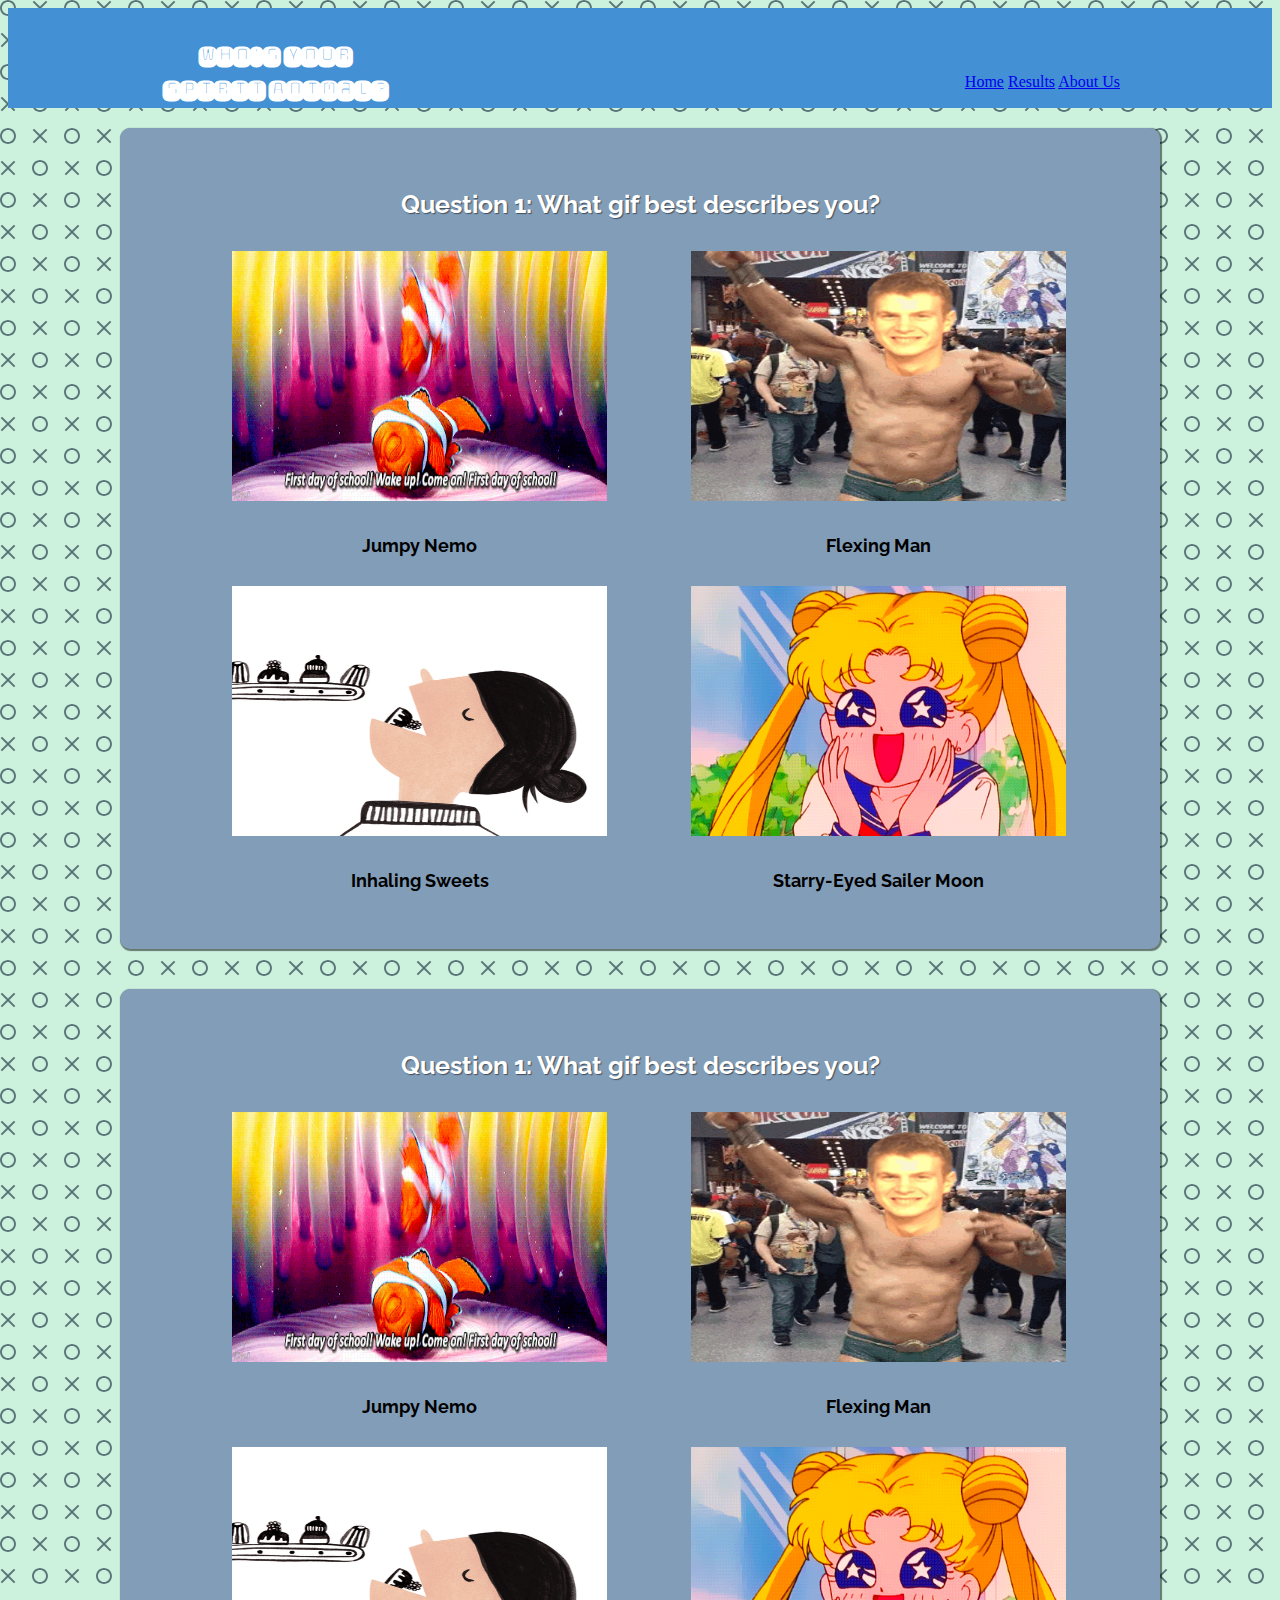
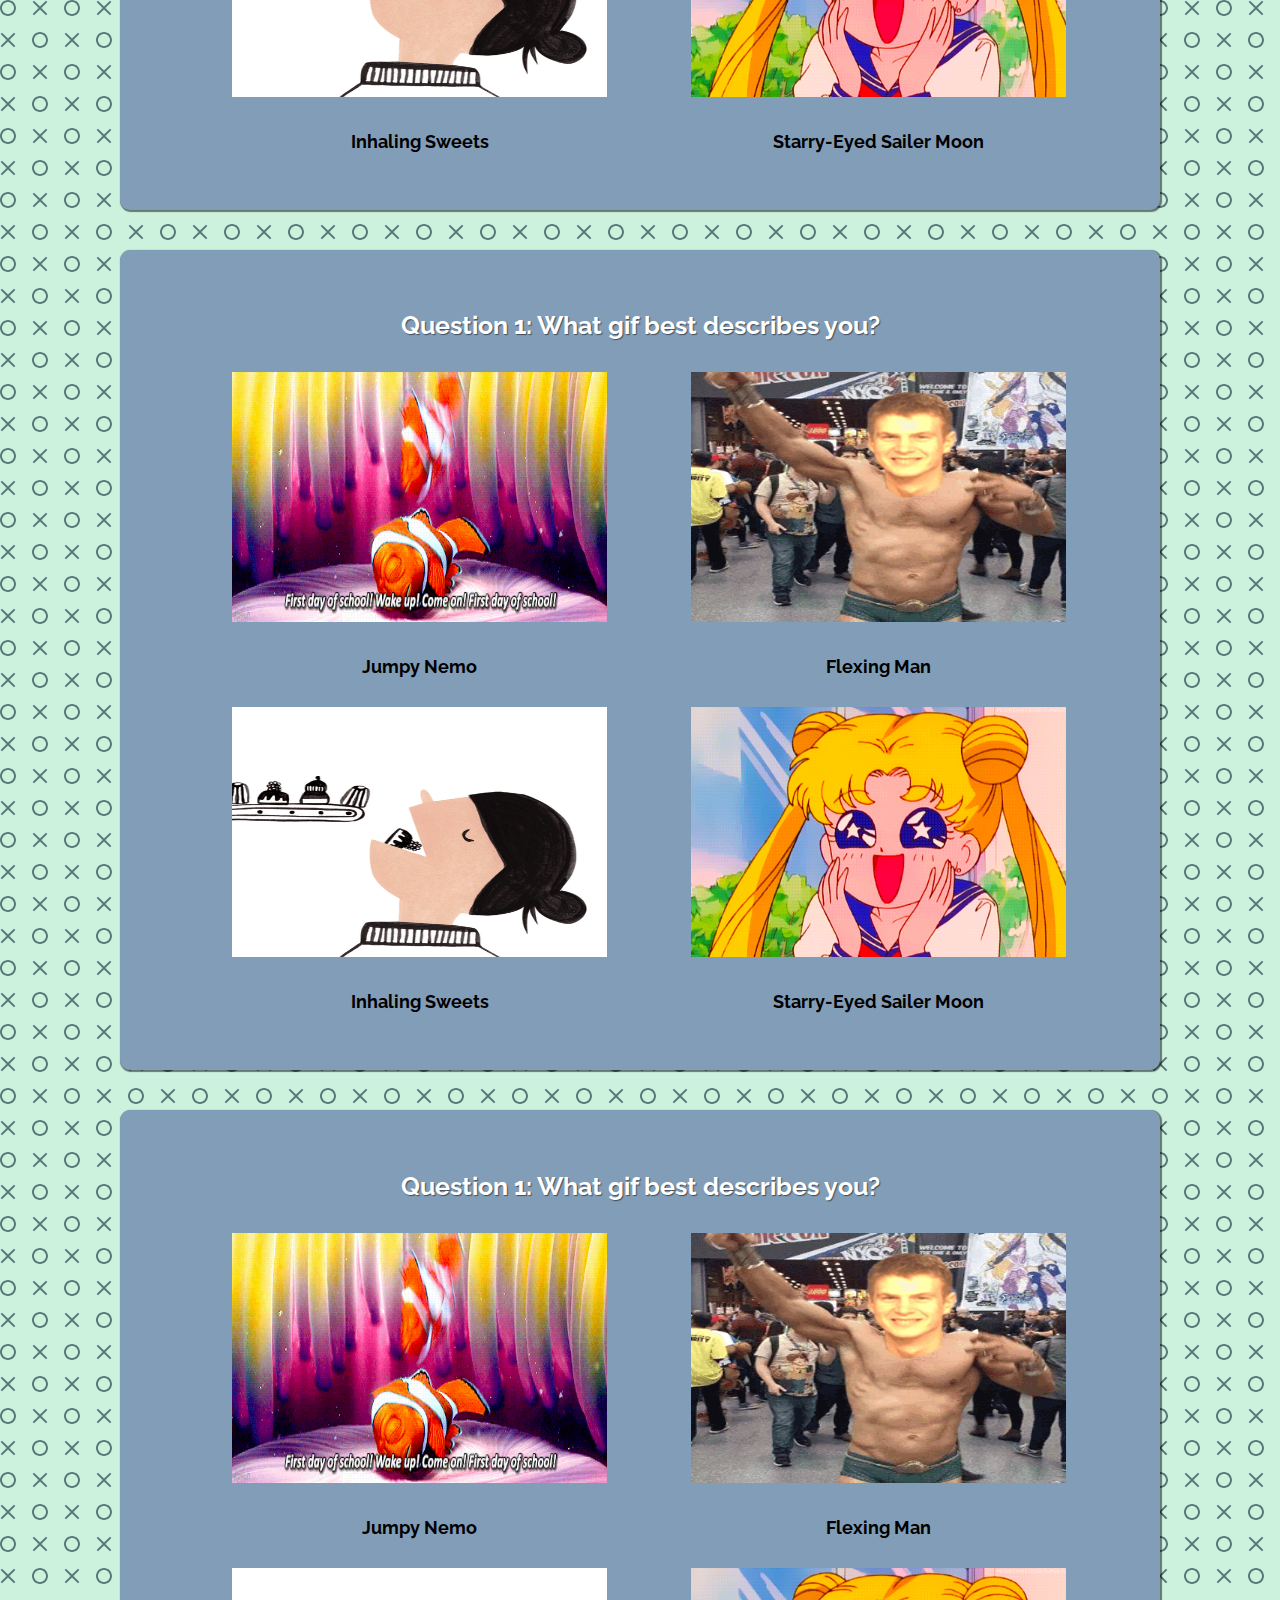
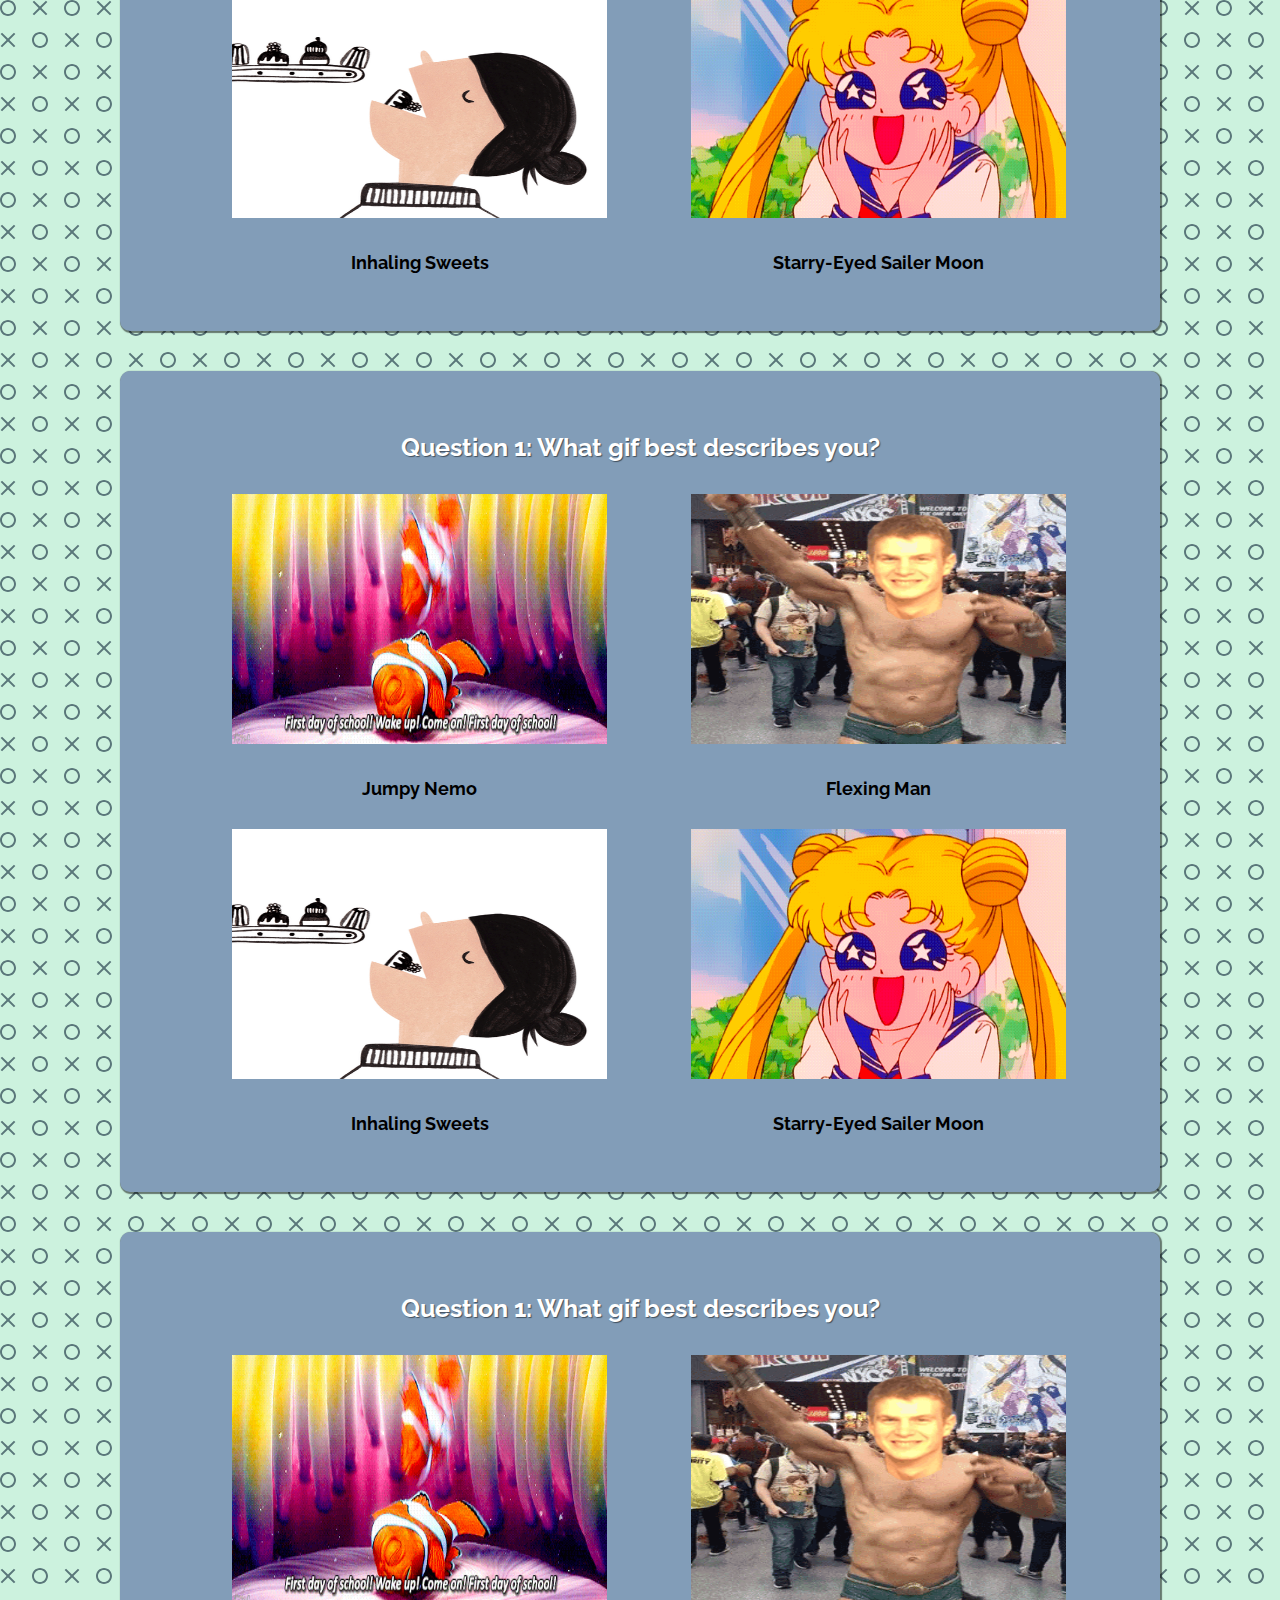
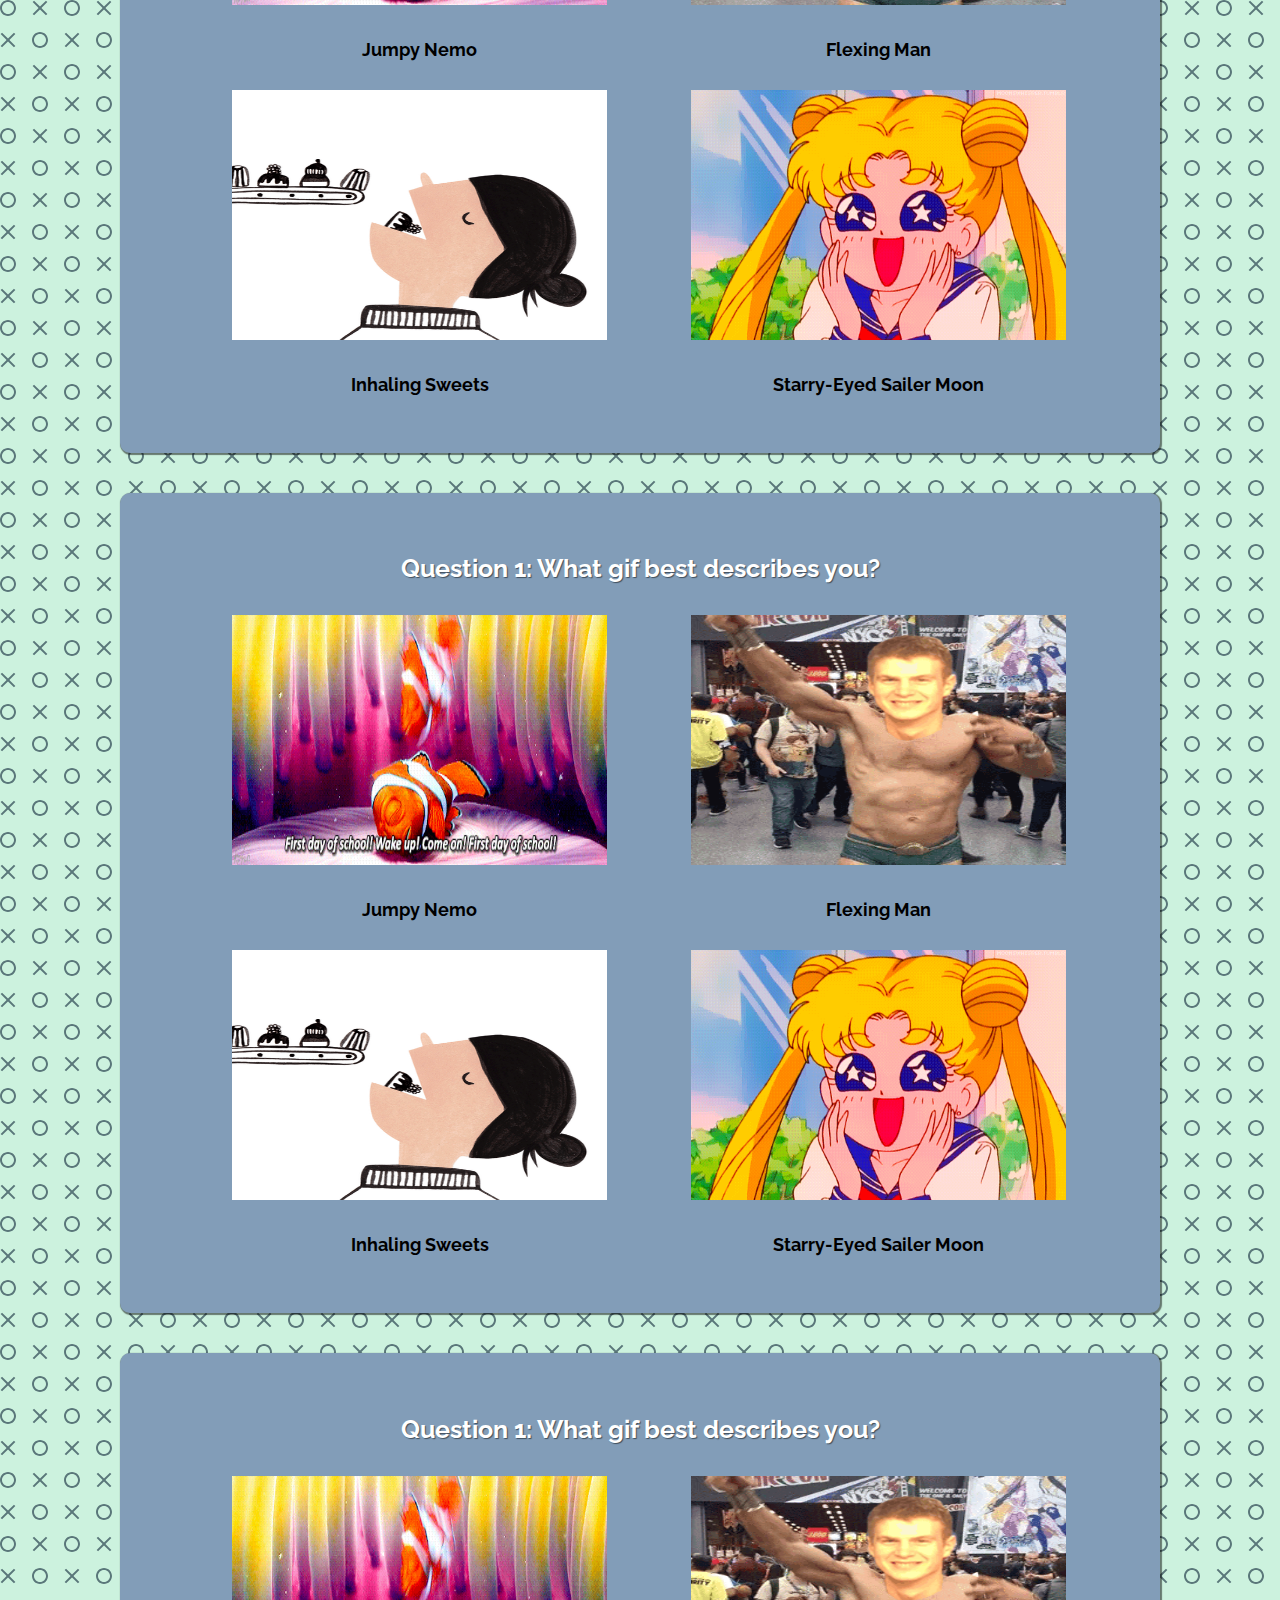
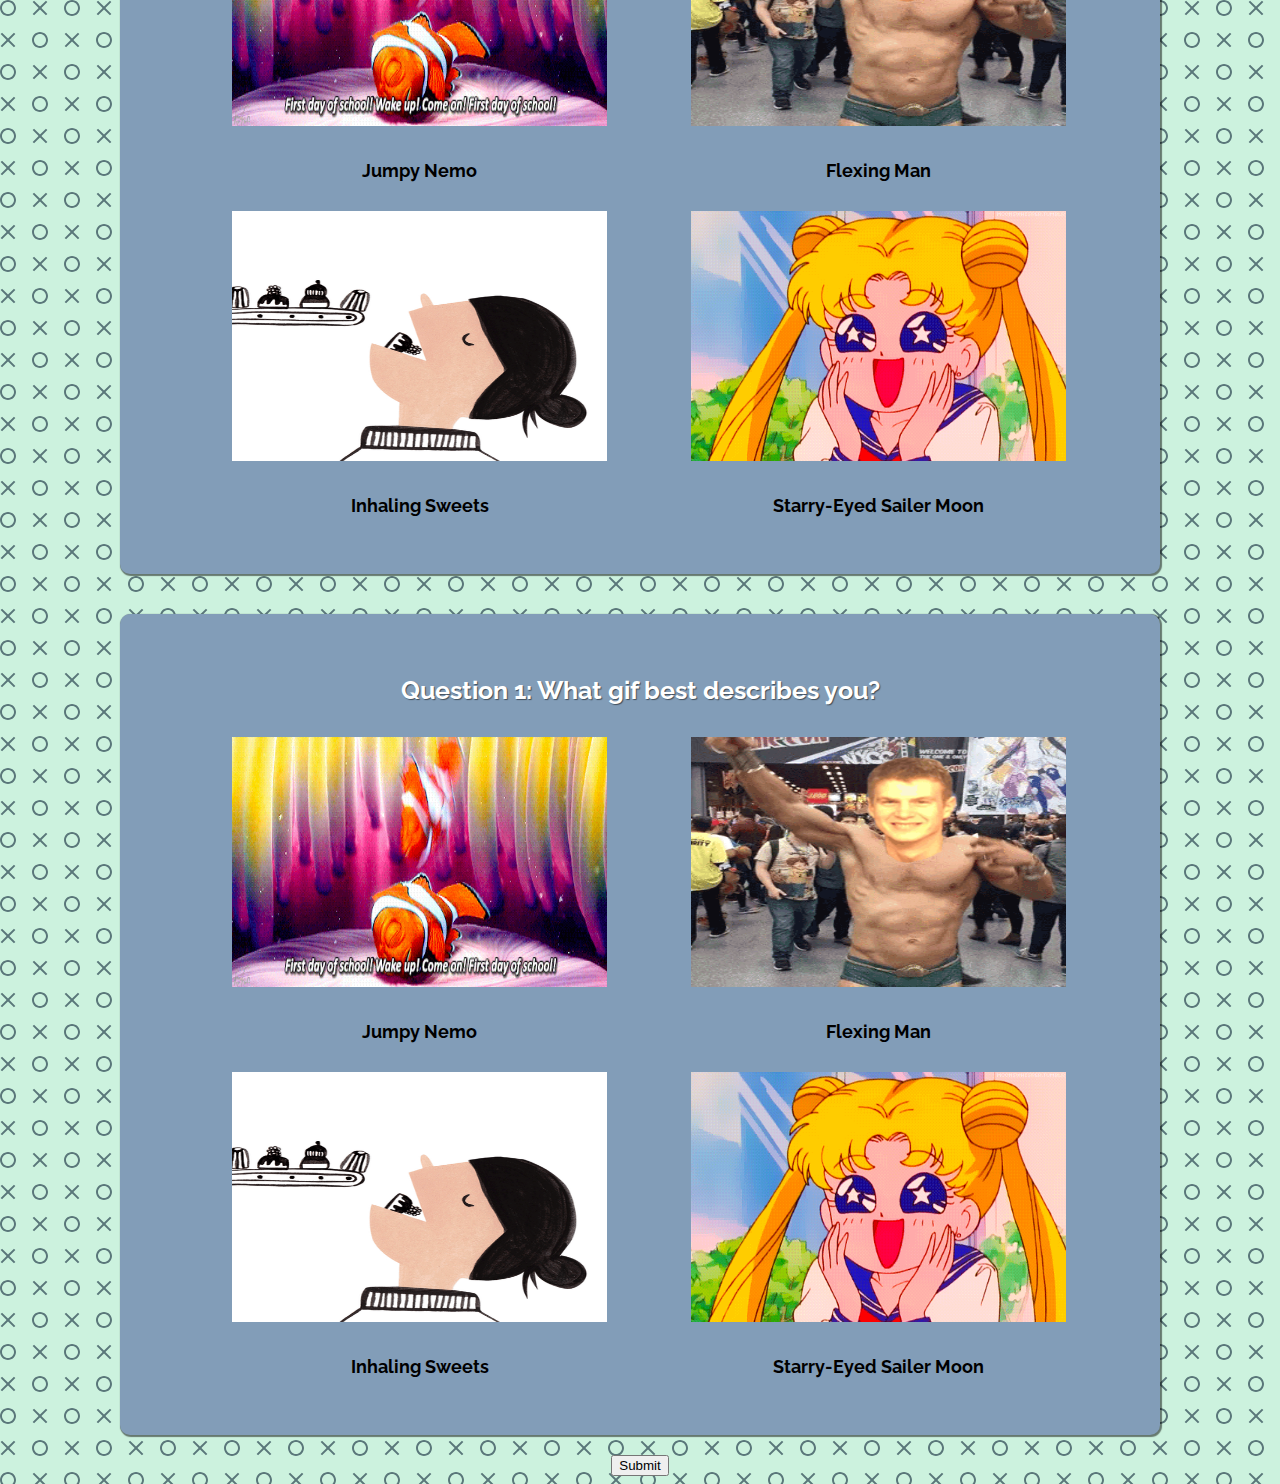
==== index.html @ 5eb2502f "nav and css index styling" ====
<!DOCTYPE html>
<html lang="en">

<head>
  <meta charset="UTF-8">
  <meta name="viewport" content="width=device-width, initial-scale=1.0">
  <meta http-equiv="X-UA-Compatible" content="ie=edge">
  <title>Spirit Animal Quiz</title>
  <link href="https://fonts.googleapis.com/css?family=Monofett|Raleway" rel="stylesheet">
  <link rel="stylesheet" type="text/css" href="css/reset.css">
  <link rel="stylesheet" type="text/css" href="css/style.css">
  <link rel="stylesheet" type="text/css" href="css/home.css">
</head>

<body>
  <header>
    <div>
      <div class="logo">
        <h1>Who's your Spirit Animal?</h1>
      </div>
      <nav>
        <a href="index.html">Home</a>
        <a href="results.html">Results</a>
        <a href="about-us.html">About Us</a>
      </nav>
    </div>
  </header>

  <main>
    <!-- Question 1 -->
    <div class="question-bubble">
      <div class="question">
        <h2>Question 1: What gif best describes you?</h2>
      </div>

      <div class="img-row">
        <label class="answerBox">
          <input type="radio" class="michelle" name="question1">
          <img src="img/michelle/michelle.gif">
          <p>Jumpy Nemo</p>
        </label>

        <label class="answerBox">
          <input type="radio" class="justin" name="question1">
          <img src="img/justin/justin-flexing.gif">
          <p>Flexing Man</p>
        </label>
      </div>

      <div class="img-row">
        <label class="answerBox">
          <input type="radio" class="joanna" name="question1">
          <img src="img/joanna/joanna-gif.gif">
          <p>Inhaling Sweets</p>
        </label>

        <label class="answerBox">
          <input type="radio" class="suzanne" name="question1">
          <img src="img/suzanne/suzanna-gif.gif">
          <p>Starry-Eyed Sailer Moon</p>
        </label>
      </div>
    </div>

    <!-- Question 2 -->
    <div class="question-bubble">
        <div class="question">
          <h2>Question 1: What gif best describes you?</h2>
        </div>
  
        <div class="img-row">
          <label class="answerBox">
            <input type="radio" class="justin" name="question1">
            <img src="img/michelle/michelle.gif">
            <p>Jumpy Nemo</p>
          </label>
  
          <label class="answerBox">
            <input type="radio" class="michelle" name="question1">
            <img src="img/justin/justin-flexing.gif">
            <p>Flexing Man</p>
          </label>
        </div>
  
        <div class="img-row">
          <label class="answerBox">
            <input type="radio" class="joanna" name="question1">
            <img src="img/joanna/joanna-gif.gif">
            <p>Inhaling Sweets</p>
          </label>
  
          <label class="answerBox">
            <input type="radio" class="suzanne" name="question1">
            <img src="img/suzanne/suzanna-gif.gif">
            <p>Starry-Eyed Sailer Moon</p>
          </label>
        </div>
    </div>

    <!-- Question 3 -->
    <div class="question-bubble">
        <div class="question">
          <h2>Question 1: What gif best describes you?</h2>
        </div>
  
        <div class="img-row">
          <label class="answerBox">
            <input type="radio" class="justin" name="question1">
            <img src="img/michelle/michelle.gif">
            <p>Jumpy Nemo</p>
          </label>
  
          <label class="answerBox">
            <input type="radio" class="michelle" name="question1">
            <img src="img/justin/justin-flexing.gif">
            <p>Flexing Man</p>
          </label>
        </div>
  
        <div class="img-row">
          <label class="answerBox">
            <input type="radio" class="suzanne" name="question1">
            <img src="img/joanna/joanna-gif.gif">
            <p>Inhaling Sweets</p>
          </label>
  
          <label class="answerBox">
            <input type="radio" class="joanna" name="question1">
            <img src="img/suzanne/suzanna-gif.gif">
            <p>Starry-Eyed Sailer Moon</p>
          </label>
        </div>
    </div>

    <!-- Question 4 -->
    <div class="question-bubble">
        <div class="question">
          <h2>Question 1: What gif best describes you?</h2>
        </div>
  
        <div class="img-row">
          <label class="answerBox">
            <input type="radio" class="justin" name="question1">
            <img src="img/michelle/michelle.gif">
            <p>Jumpy Nemo</p>
          </label>
  
          <label class="answerBox">
            <input type="radio" class="joanna" name="question1">
            <img src="img/justin/justin-flexing.gif">
            <p>Flexing Man</p>
          </label>
        </div>
  
        <div class="img-row">
          <label class="answerBox">
            <input type="radio" class="suzanne" name="question1">
            <img src="img/joanna/joanna-gif.gif">
            <p>Inhaling Sweets</p>
          </label>
  
          <label class="answerBox">
            <input type="radio" class="michelle" name="question1">
            <img src="img/suzanne/suzanna-gif.gif">
            <p>Starry-Eyed Sailer Moon</p>
          </label>
        </div>
    </div>

    <!-- Question 5 -->
    <div class="question-bubble">
        <div class="question">
          <h2>Question 1: What gif best describes you?</h2>
        </div>
  
        <div class="img-row">
          <label class="answerBox">
            <input type="radio" class="suzanne" name="question1">
            <img src="img/michelle/michelle.gif">
            <p>Jumpy Nemo</p>
          </label>
  
          <label class="answerBox">
            <input type="radio" class="joanna" name="question1">
            <img src="img/justin/justin-flexing.gif">
            <p>Flexing Man</p>
          </label>
        </div>
  
        <div class="img-row">
          <label class="answerBox">
            <input type="radio" class="justin" name="question1">
            <img src="img/joanna/joanna-gif.gif">
            <p>Inhaling Sweets</p>
          </label>
  
          <label class="answerBox">
            <input type="radio" class="michelle" name="question1">
            <img src="img/suzanne/suzanna-gif.gif">
            <p>Starry-Eyed Sailer Moon</p>
          </label>
        </div>
    </div>

    <!-- Question 6 -->
    <div class="question-bubble">
        <div class="question">
          <h2>Question 1: What gif best describes you?</h2>
        </div>
  
        <div class="img-row">
          <label class="answerBox">
            <input type="radio" class="michelle" name="question1">
            <img src="img/michelle/michelle.gif">
            <p>Jumpy Nemo</p>
          </label>
  
          <label class="answerBox">
            <input type="radio" class="justin" name="question1">
            <img src="img/justin/justin-flexing.gif">
            <p>Flexing Man</p>
          </label>
        </div>
  
        <div class="img-row">
          <label class="answerBox">
            <input type="radio" class="joanna" name="question1">
            <img src="img/joanna/joanna-gif.gif">
            <p>Inhaling Sweets</p>
          </label>
  
          <label class="answerBox">
            <input type="radio" class="suzanne" name="question1">
            <img src="img/suzanne/suzanna-gif.gif">
            <p>Starry-Eyed Sailer Moon</p>
          </label>
        </div>
    </div>

    <!-- Question 7 -->
    <div class="question-bubble">
        <div class="question">
          <h2>Question 1: What gif best describes you?</h2>
        </div>
  
        <div class="img-row">
          <label class="answerBox">
            <input type="radio" class="justin" name="question1">
            <img src="img/michelle/michelle.gif">
            <p>Jumpy Nemo</p>
          </label>
  
          <label class="answerBox">
            <input type="radio" class="michelle" name="question1">
            <img src="img/justin/justin-flexing.gif">
            <p>Flexing Man</p>
          </label>
        </div>
  
        <div class="img-row">
          <label class="answerBox">
            <input type="radio" class="joanna" name="question1">
            <img src="img/joanna/joanna-gif.gif">
            <p>Inhaling Sweets</p>
          </label>
  
          <label class="answerBox">
            <input type="radio" class="suzanne" name="question1">
            <img src="img/suzanne/suzanna-gif.gif">
            <p>Starry-Eyed Sailer Moon</p>
          </label>
        </div>
    </div>

    <!-- Question 8 -->
    <div class="question-bubble">
        <div class="question">
          <h2>Question 1: What gif best describes you?</h2>
        </div>
  
        <div class="img-row">
          <label class="answerBox">
            <input type="radio" class="justin" name="question1">
            <img src="img/michelle/michelle.gif">
            <p>Jumpy Nemo</p>
          </label>
  
          <label class="answerBox">
            <input type="radio" class="michelle" name="question1">
            <img src="img/justin/justin-flexing.gif">
            <p>Flexing Man</p>
          </label>
        </div>
  
        <div class="img-row">
          <label class="answerBox">
            <input type="radio" class="suzanne" name="question1">
            <img src="img/joanna/joanna-gif.gif">
            <p>Inhaling Sweets</p>
          </label>
  
          <label class="answerBox">
            <input type="radio" class="joanna" name="question1">
            <img src="img/suzanne/suzanna-gif.gif">
            <p>Starry-Eyed Sailer Moon</p>
          </label>
        </div>
    </div>
    
    <!-- Question 9 -->
    <div class="question-bubble">
        <div class="question">
          <h2>Question 1: What gif best describes you?</h2>
        </div>
  
        <div class="img-row">
          <label class="answerBox">
            <input type="radio" class="justin" name="question1">
            <img src="img/michelle/michelle.gif">
            <p>Jumpy Nemo</p>
          </label>
  
          <label class="answerBox">
            <input type="radio" class="joanna" name="question1">
            <img src="img/justin/justin-flexing.gif">
            <p>Flexing Man</p>
          </label>
        </div>
  
        <div class="img-row">
          <label class="answerBox">
            <input type="radio" class="suzanne" name="question1">
            <img src="img/joanna/joanna-gif.gif">
            <p>Inhaling Sweets</p>
          </label>
  
          <label class="answerBox">
            <input type="radio" class="michelle" name="question1">
            <img src="img/suzanne/suzanna-gif.gif">
            <p>Starry-Eyed Sailer Moon</p>
          </label>
        </div>
    </div>

    <div>
      <button type="submit" id="button">Submit</button>
    </div>
  </main>
</body>
<script src="js/home.js"></script>

</html>
---- css/style.css ----
header {
  background-color: rgb(67, 144, 212);
  /* margin: auto; */
  text-align: center;
  height: 100px;
  /* overflow: auto; */
}

header div {
  max-width: 960px;
  margin: auto;
  padding-top: 15px;
}

.logo {
  max-width: 230px;
  float: left;
}

header h1 {
  font-family: 'Monofett', cursive;
  font-size: 30px;
  color: white;
  display: inline;
}

nav {
  display: block;
  float: right;
  margin-top: 50px;
}
---- css/home.css ----
body {
  background-color: #ccf2de;
  background-image: url("data:image/svg+xml,%3Csvg width='64' height='64' viewBox='0 0 64 64' xmlns='http://www.w3.org/2000/svg'%3E%3Cpath d='M8 16c4.418 0 8-3.582 8-8s-3.582-8-8-8-8 3.582-8 8 3.582 8 8 8zm0-2c3.314 0 6-2.686 6-6s-2.686-6-6-6-6 2.686-6 6 2.686 6 6 6zm33.414-6l5.95-5.95L45.95.636 40 6.586 34.05.636 32.636 2.05 38.586 8l-5.95 5.95 1.414 1.414L40 9.414l5.95 5.95 1.414-1.414L41.414 8zM40 48c4.418 0 8-3.582 8-8s-3.582-8-8-8-8 3.582-8 8 3.582 8 8 8zm0-2c3.314 0 6-2.686 6-6s-2.686-6-6-6-6 2.686-6 6 2.686 6 6 6zM9.414 40l5.95-5.95-1.414-1.414L8 38.586l-5.95-5.95L.636 34.05 6.586 40l-5.95 5.95 1.414 1.414L8 41.414l5.95 5.95 1.414-1.414L9.414 40z' fill='%235a777a' fill-opacity='1' fill-rule='evenodd'/%3E%3C/svg%3E");
}

h2, p {
  font-family: 'Raleway', sans-serif;
}

p {
  font-size: 18px;
  font-weight: bold;
}

main { 
  display: flex;
  flex-direction: column;
  align-items: center; 
}

.question-bubble {
  background-color: rgb(130, 157, 184);
  border-radius: 10px;
  padding: 40px;
  box-shadow: 1px 1px 1px 1px rgba(0, 0, 0, .5);
  margin: 20px 0;
  width: 960px;
  text-align: center;
}

img {
  width: 375px;
  height: 250px; 
  padding: 10px 40px;
}

.img-row {
  margin: auto;
  max-width: 900px;
  display: flex; 
}

img:hover {
  opacity: 0.5;
}

h2 {
  font-size: 25px;
  font-weight: bold;
  margin-bottom: 20px;
  color: white;
  text-shadow: 1px 1px 1px rgba(0, 0, 0, 0.5);
}

.answer-container {
  display: inline-block;
  text-align: center;
  width: 100px;
  font-family: 'Raleway', sans-serif;
}

.answer-container img {
  display: block;
  margin: 0 auto;
}

input {
  display: none;
}

label > input + img{ /* IMAGE STYLES */
  cursor:pointer;
  border:2px solid transparent;
}
label > input:checked + img{ /* (RADIO CHECKED) IMAGE STYLES */
  /* border:2px solid #f00; */
  background-color: rgb(177, 72, 72);
}
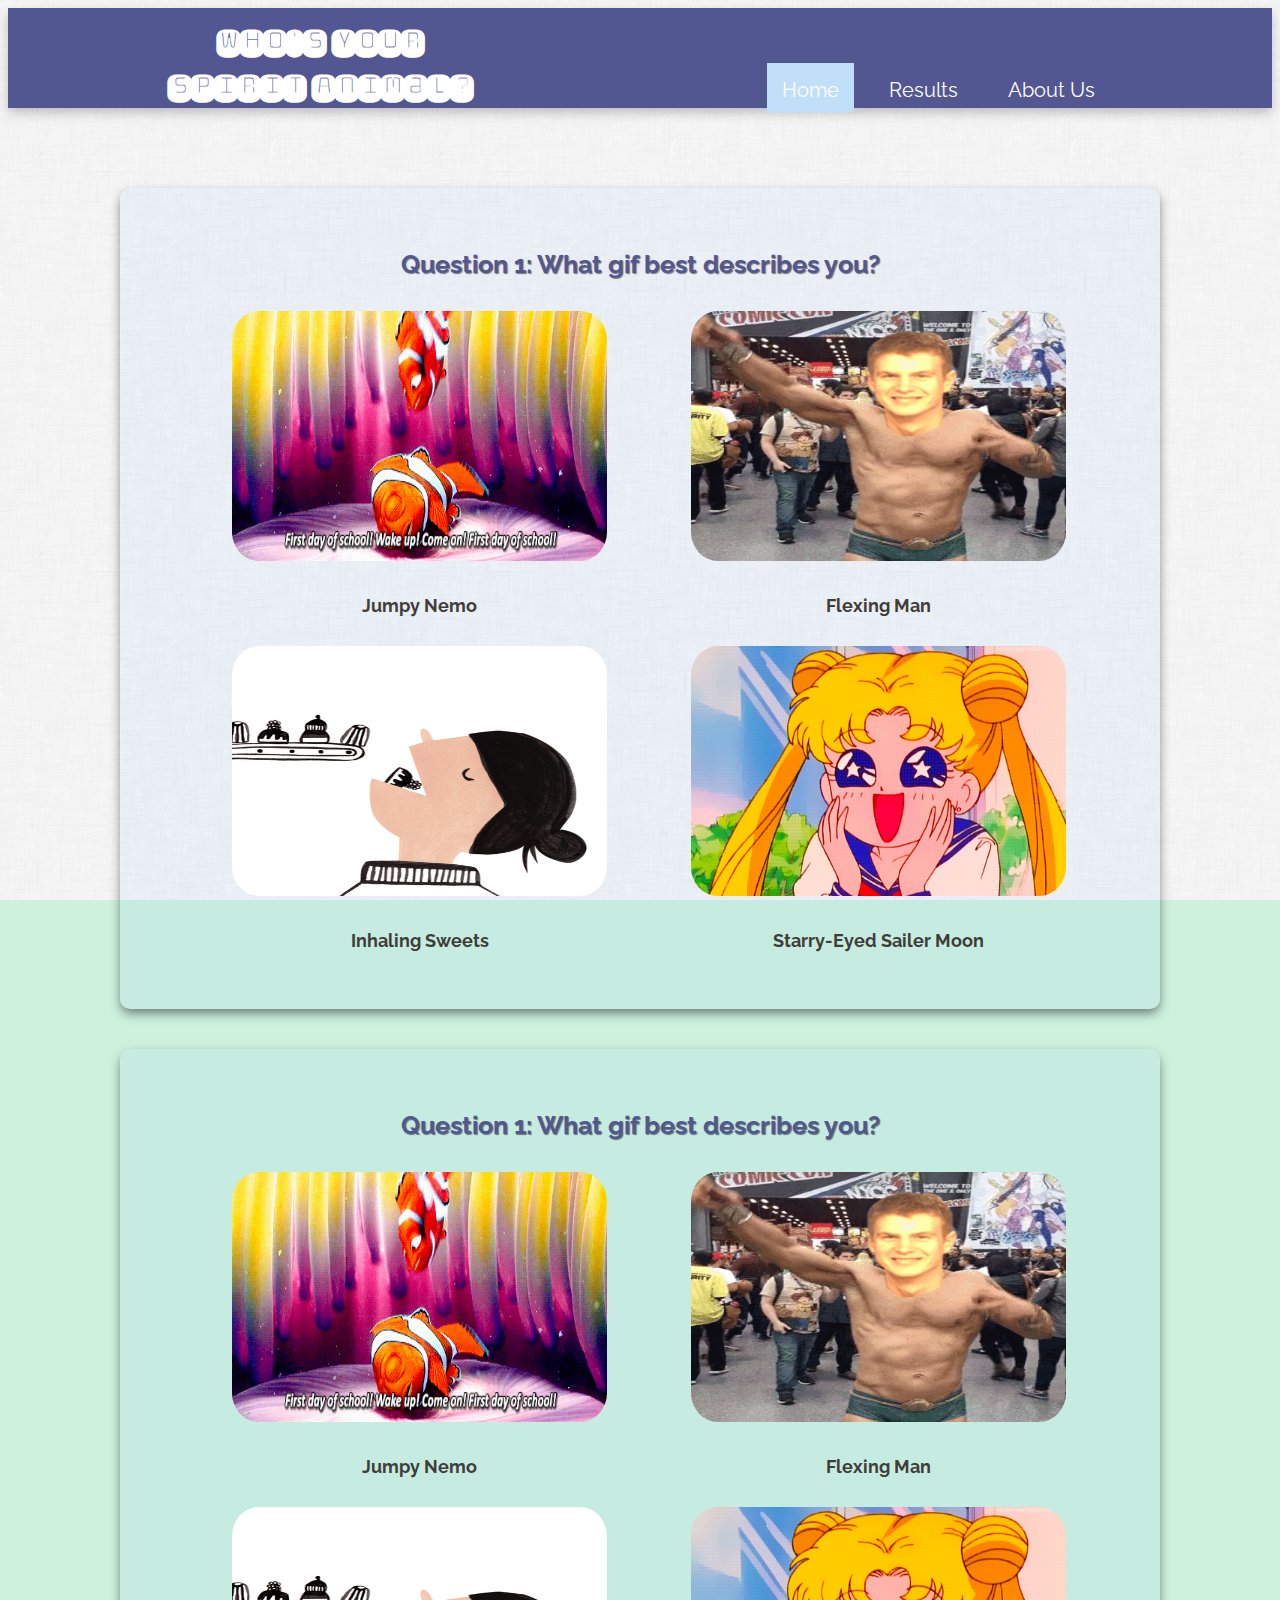
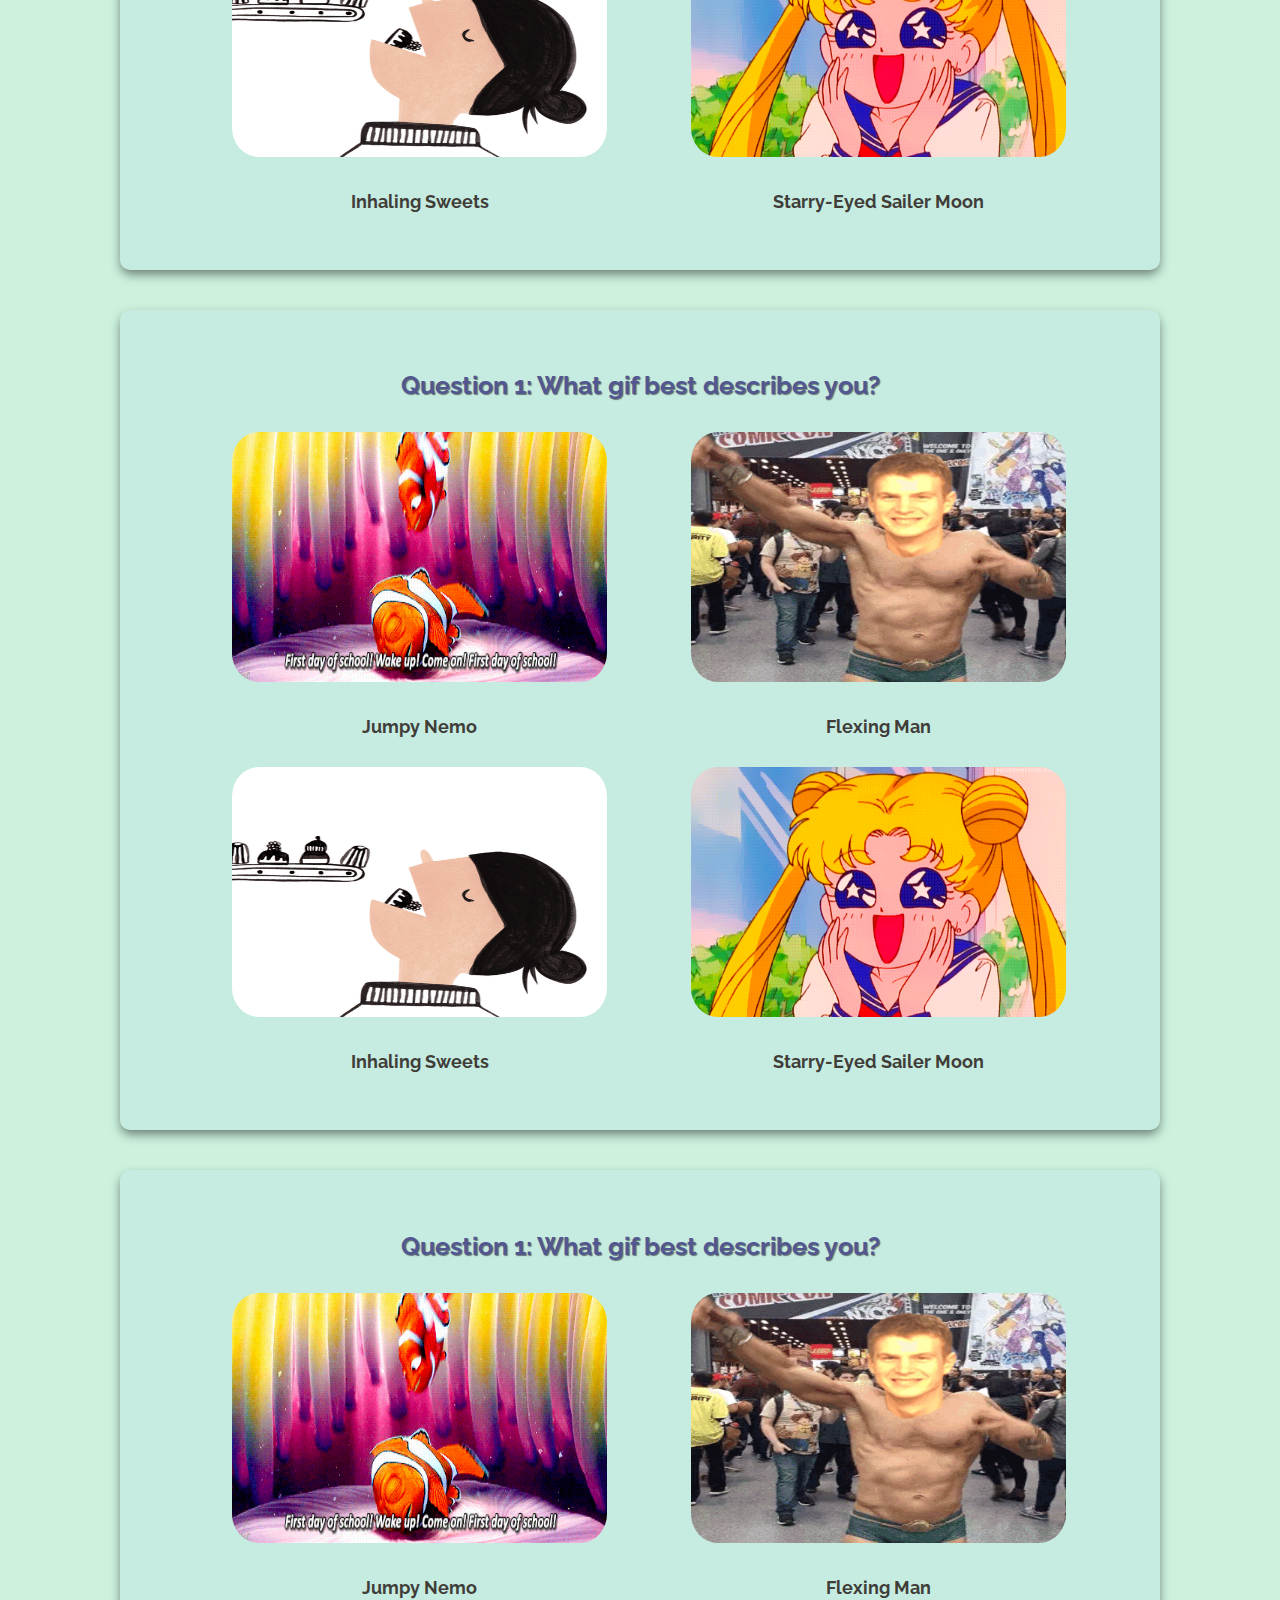
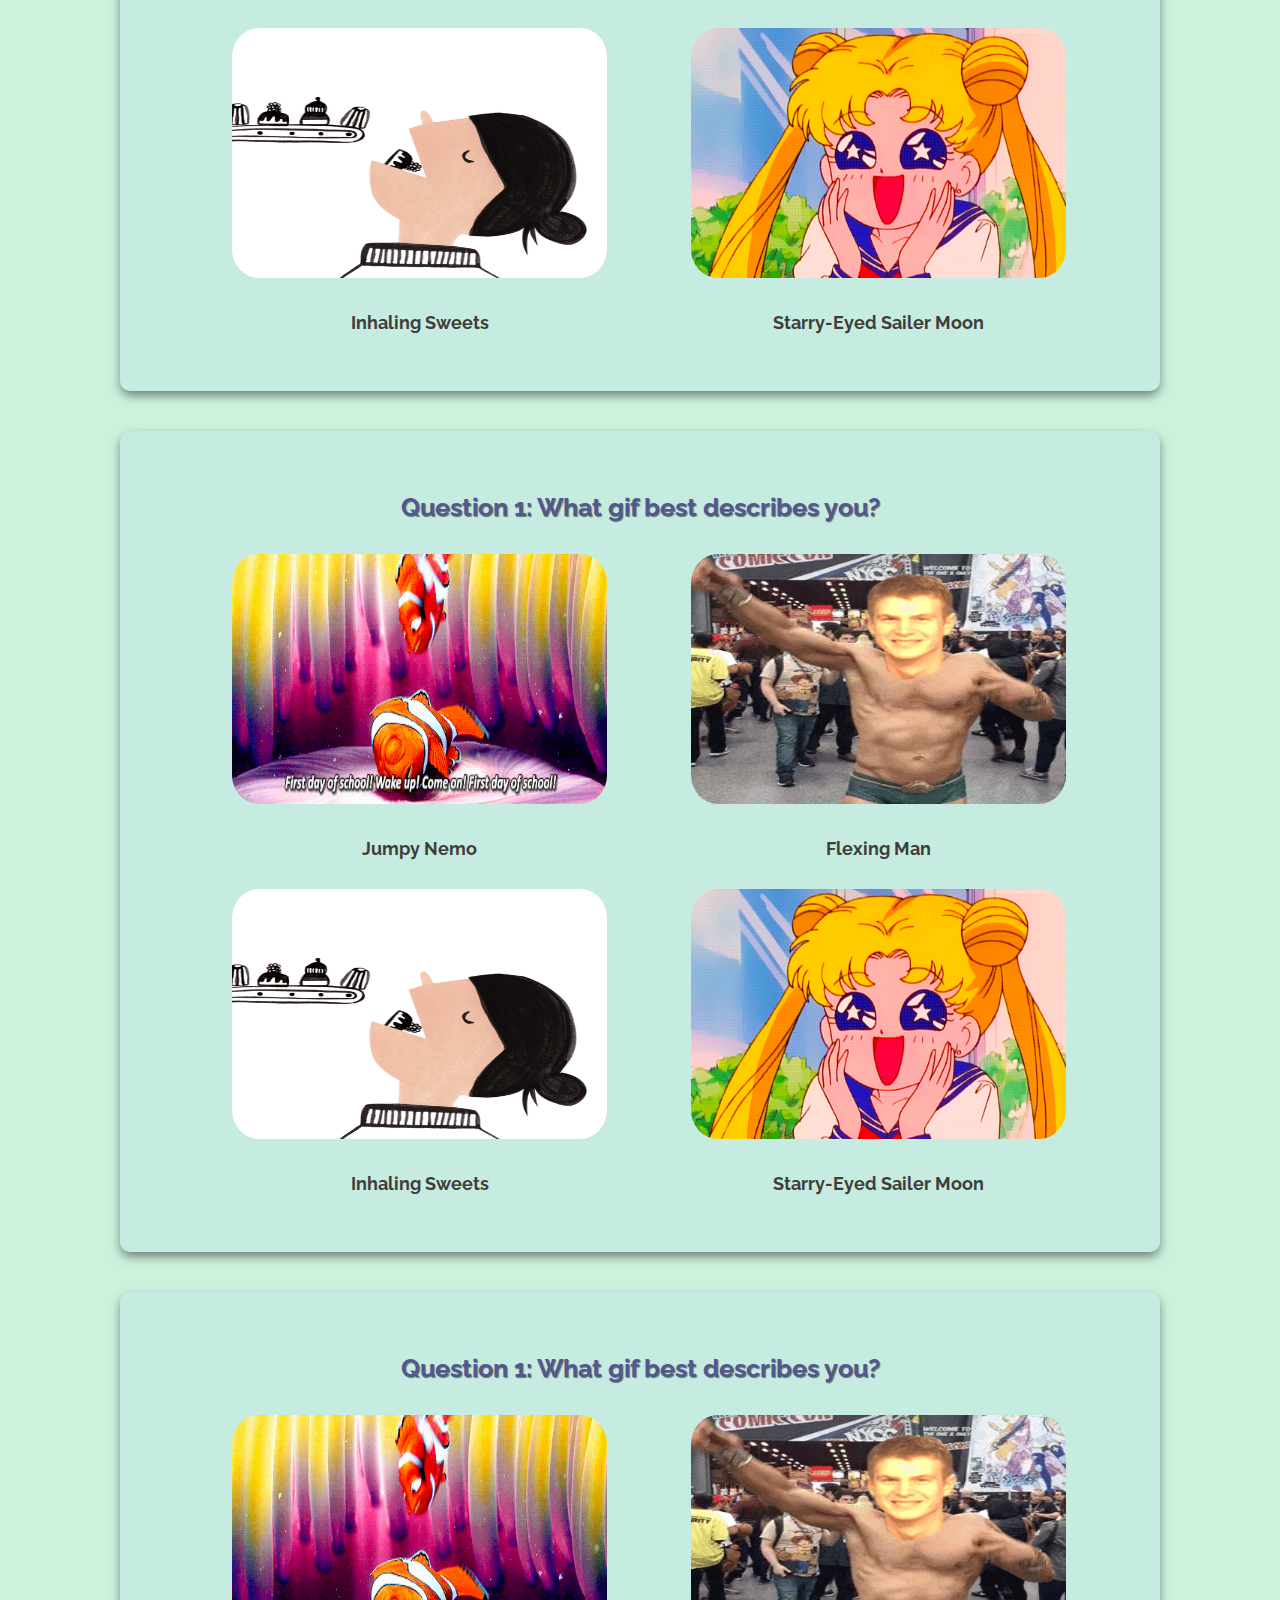
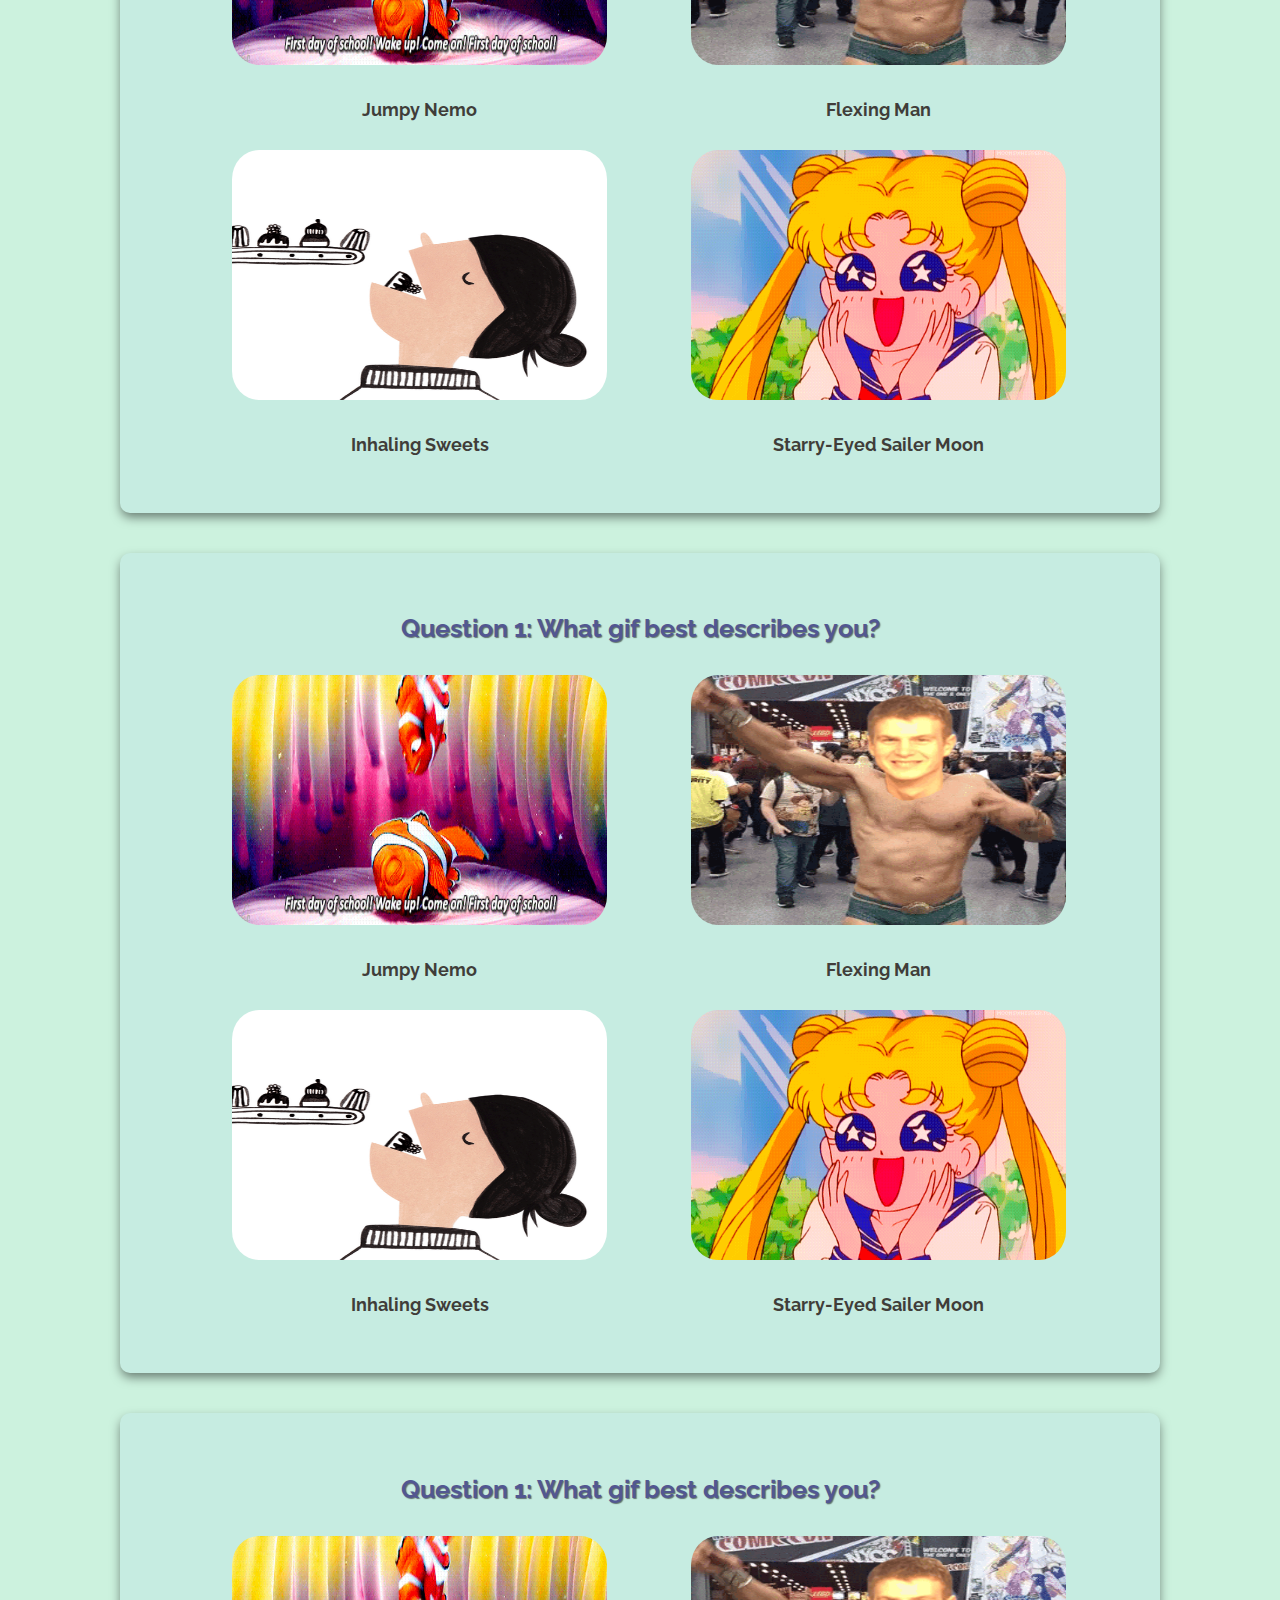
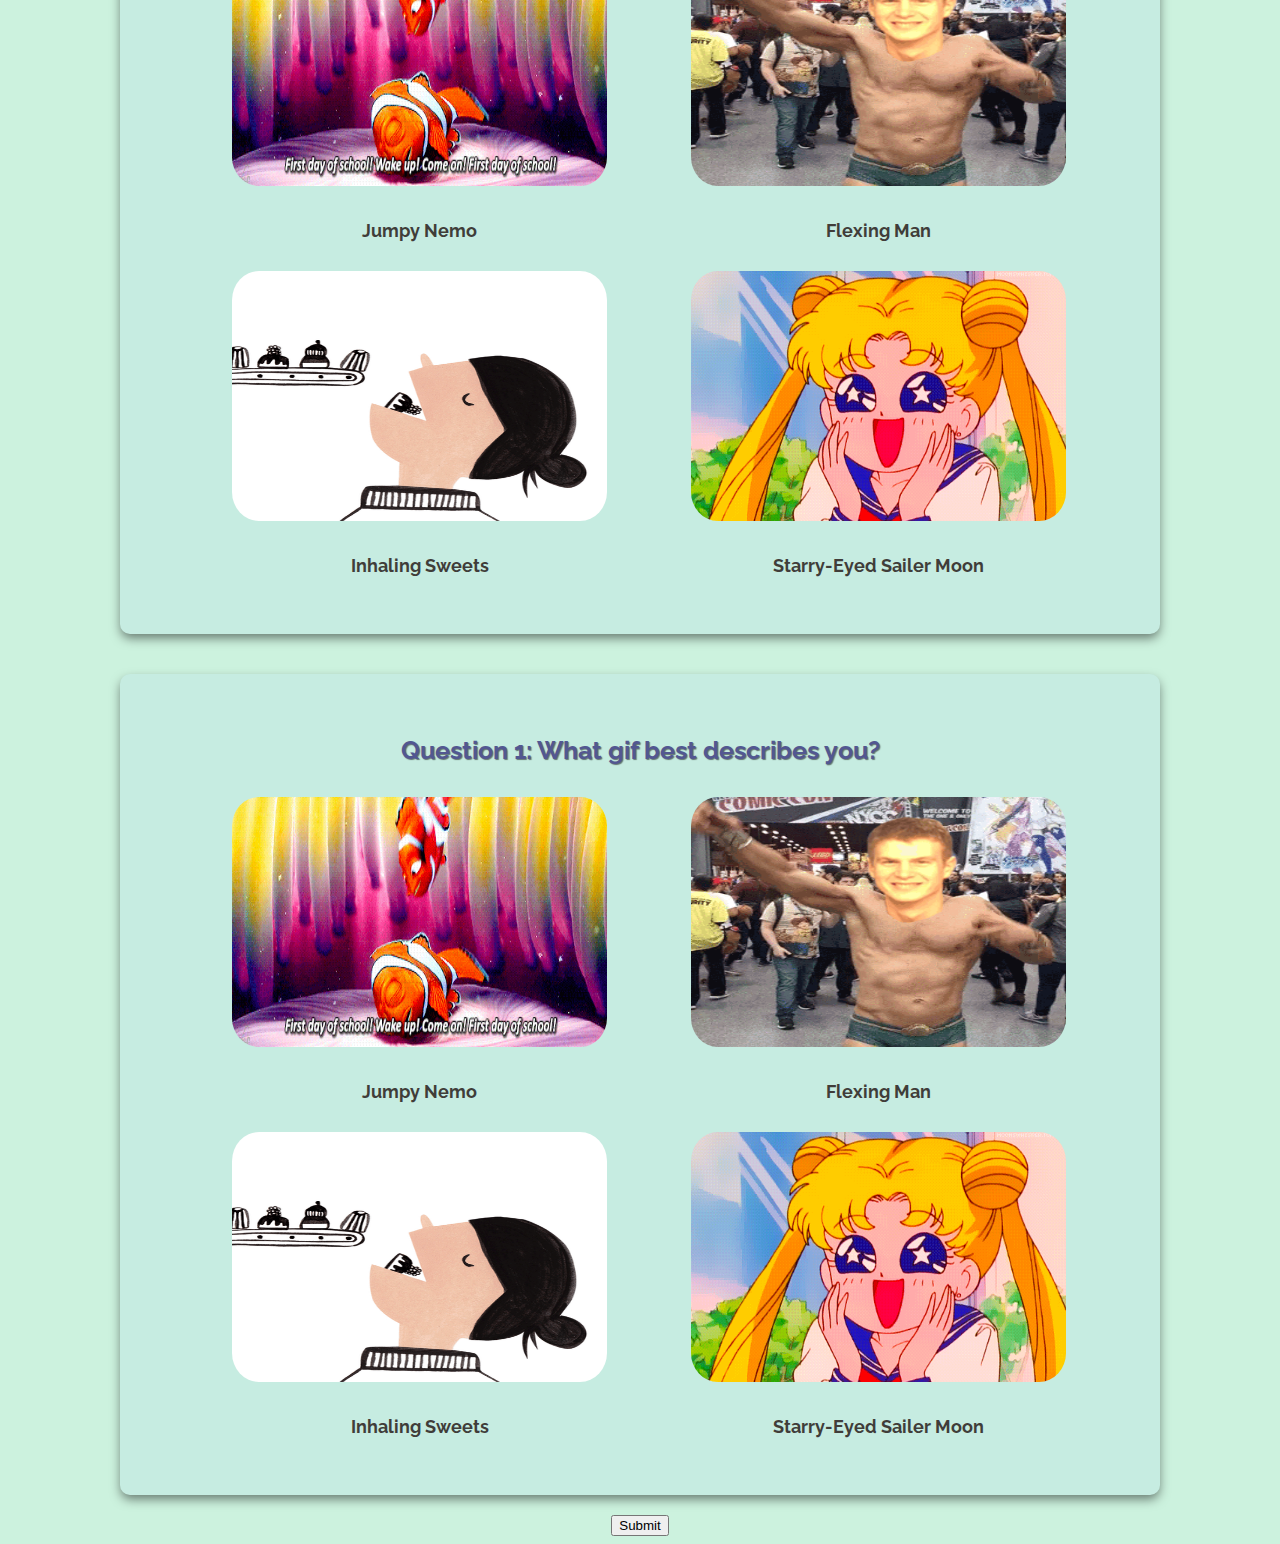
==== commit cafad274: "added color scheme and styled nav" ====
--- a/index.html
+++ b/index.html
@@ -19,7 +19,7 @@
         <h1>Who's your Spirit Animal?</h1>
       </div>
       <nav>
-        <a href="index.html">Home</a>
+        <a href="index.html" class="active">Home</a>
         <a href="results.html">Results</a>
         <a href="about-us.html">About Us</a>
       </nav>
@@ -202,6 +202,7 @@
         </div>
     </div>
 
+
     <!-- Question 6 -->
     <div class="question-bubble">
         <div class="question">
--- a/css/style.css
+++ b/css/style.css
@@ -1,31 +1,82 @@
+:root {
+  --red-color:#BC2134;
+  --purple-color:rgb(127, 64, 148);
+  --blue-color: rgb(82, 87, 145);
+  --green-color:#E5FFDE;
+  --yellow-color:#F9FF74;
+  --gray-color:#403D39;
+  --white-color: rgba(148, 182, 253, 0.1);
+}
+
+body {
+  background-color: #ccf2de;
+  background-image: url("../img/dust_scratches.png");
+  background-attachment: fixed;
+}
+
+p {
+  font-size: 18px;
+  font-weight: bold;
+  color: var(--gray-color);
+}
+
+h2, p, a {
+  font-family: 'Raleway', sans-serif;
+}
+
+h2 {
+  font-size: 25px;
+  font-weight: bold;
+  margin-bottom: 20px;
+  color: var(--blue-color);
+  text-shadow: 1px 1px 1px rgba(0, 0, 0, 0.5);
+}
+
 header {
-  background-color: rgb(67, 144, 212);
-  /* margin: auto; */
+  background-color: var(--blue-color);
   text-align: center;
   height: 100px;
-  /* overflow: auto; */
+  margin-bottom: 60px;
+  box-shadow: 0px 5px 11px -1px rgba(0, 0, 0, .25);
 }
 
 header div {
   max-width: 960px;
   margin: auto;
-  padding-top: 15px;
+  padding-top: 5px;
 }
 
 .logo {
-  max-width: 230px;
+  max-width: 320px;
   float: left;
 }
 
 header h1 {
   font-family: 'Monofett', cursive;
-  font-size: 30px;
+  font-size: 40px;
   color: white;
   display: inline;
 }
 
 nav {
-  display: block;
+  display: flex;
   float: right;
   margin-top: 50px;
+}
+
+nav a {
+  text-decoration: none;
+  display: block;
+  font-size: 20px;
+  margin: 0 10px;
+  padding: 15px 15px 10px 15px;
+  color: white;
+}
+
+nav a:hover {
+  background-color: rgb(193, 223, 248);
+}
+
+nav a.active {
+  background-color: rgb(193, 223, 248);
 }--- a/css/home.css
+++ b/css/home.css
@@ -1,17 +1,3 @@
-body {
-  background-color: #ccf2de;
-  background-image: url("data:image/svg+xml,%3Csvg width='64' height='64' viewBox='0 0 64 64' xmlns='http://www.w3.org/2000/svg'%3E%3Cpath d='M8 16c4.418 0 8-3.582 8-8s-3.582-8-8-8-8 3.582-8 8 3.582 8 8 8zm0-2c3.314 0 6-2.686 6-6s-2.686-6-6-6-6 2.686-6 6 2.686 6 6 6zm33.414-6l5.95-5.95L45.95.636 40 6.586 34.05.636 32.636 2.05 38.586 8l-5.95 5.95 1.414 1.414L40 9.414l5.95 5.95 1.414-1.414L41.414 8zM40 48c4.418 0 8-3.582 8-8s-3.582-8-8-8-8 3.582-8 8 3.582 8 8 8zm0-2c3.314 0 6-2.686 6-6s-2.686-6-6-6-6 2.686-6 6 2.686 6 6 6zM9.414 40l5.95-5.95-1.414-1.414L8 38.586l-5.95-5.95L.636 34.05 6.586 40l-5.95 5.95 1.414 1.414L8 41.414l5.95 5.95 1.414-1.414L9.414 40z' fill='%235a777a' fill-opacity='1' fill-rule='evenodd'/%3E%3C/svg%3E");
-}
-
-h2, p {
-  font-family: 'Raleway', sans-serif;
-}
-
-p {
-  font-size: 18px;
-  font-weight: bold;
-}
-
 main { 
   display: flex;
   flex-direction: column;
@@ -19,10 +5,10 @@
 }
 
 .question-bubble {
-  background-color: rgb(130, 157, 184);
+  background-color: var(--white-color);
   border-radius: 10px;
   padding: 40px;
-  box-shadow: 1px 1px 1px 1px rgba(0, 0, 0, .5);
+  box-shadow: 0px 5px 11px -1px rgba(0, 0, 0, .5);
   margin: 20px 0;
   width: 960px;
   text-align: center;
@@ -32,6 +18,7 @@
   width: 375px;
   height: 250px; 
   padding: 10px 40px;
+  border-radius: 15%;
 }
 
 .img-row {
@@ -42,14 +29,6 @@
 
 img:hover {
   opacity: 0.5;
-}
-
-h2 {
-  font-size: 25px;
-  font-weight: bold;
-  margin-bottom: 20px;
-  color: white;
-  text-shadow: 1px 1px 1px rgba(0, 0, 0, 0.5);
 }
 
 .answer-container {
@@ -68,12 +47,11 @@
   display: none;
 }
 
-label > input + img{ /* IMAGE STYLES */
+label > input + img{
   cursor:pointer;
   border:2px solid transparent;
 }
-label > input:checked + img{ /* (RADIO CHECKED) IMAGE STYLES */
-  /* border:2px solid #f00; */
-  background-color: rgb(177, 72, 72);
+
+label > input:checked + img{
+  background-color: var(--blue-color);
 }
-
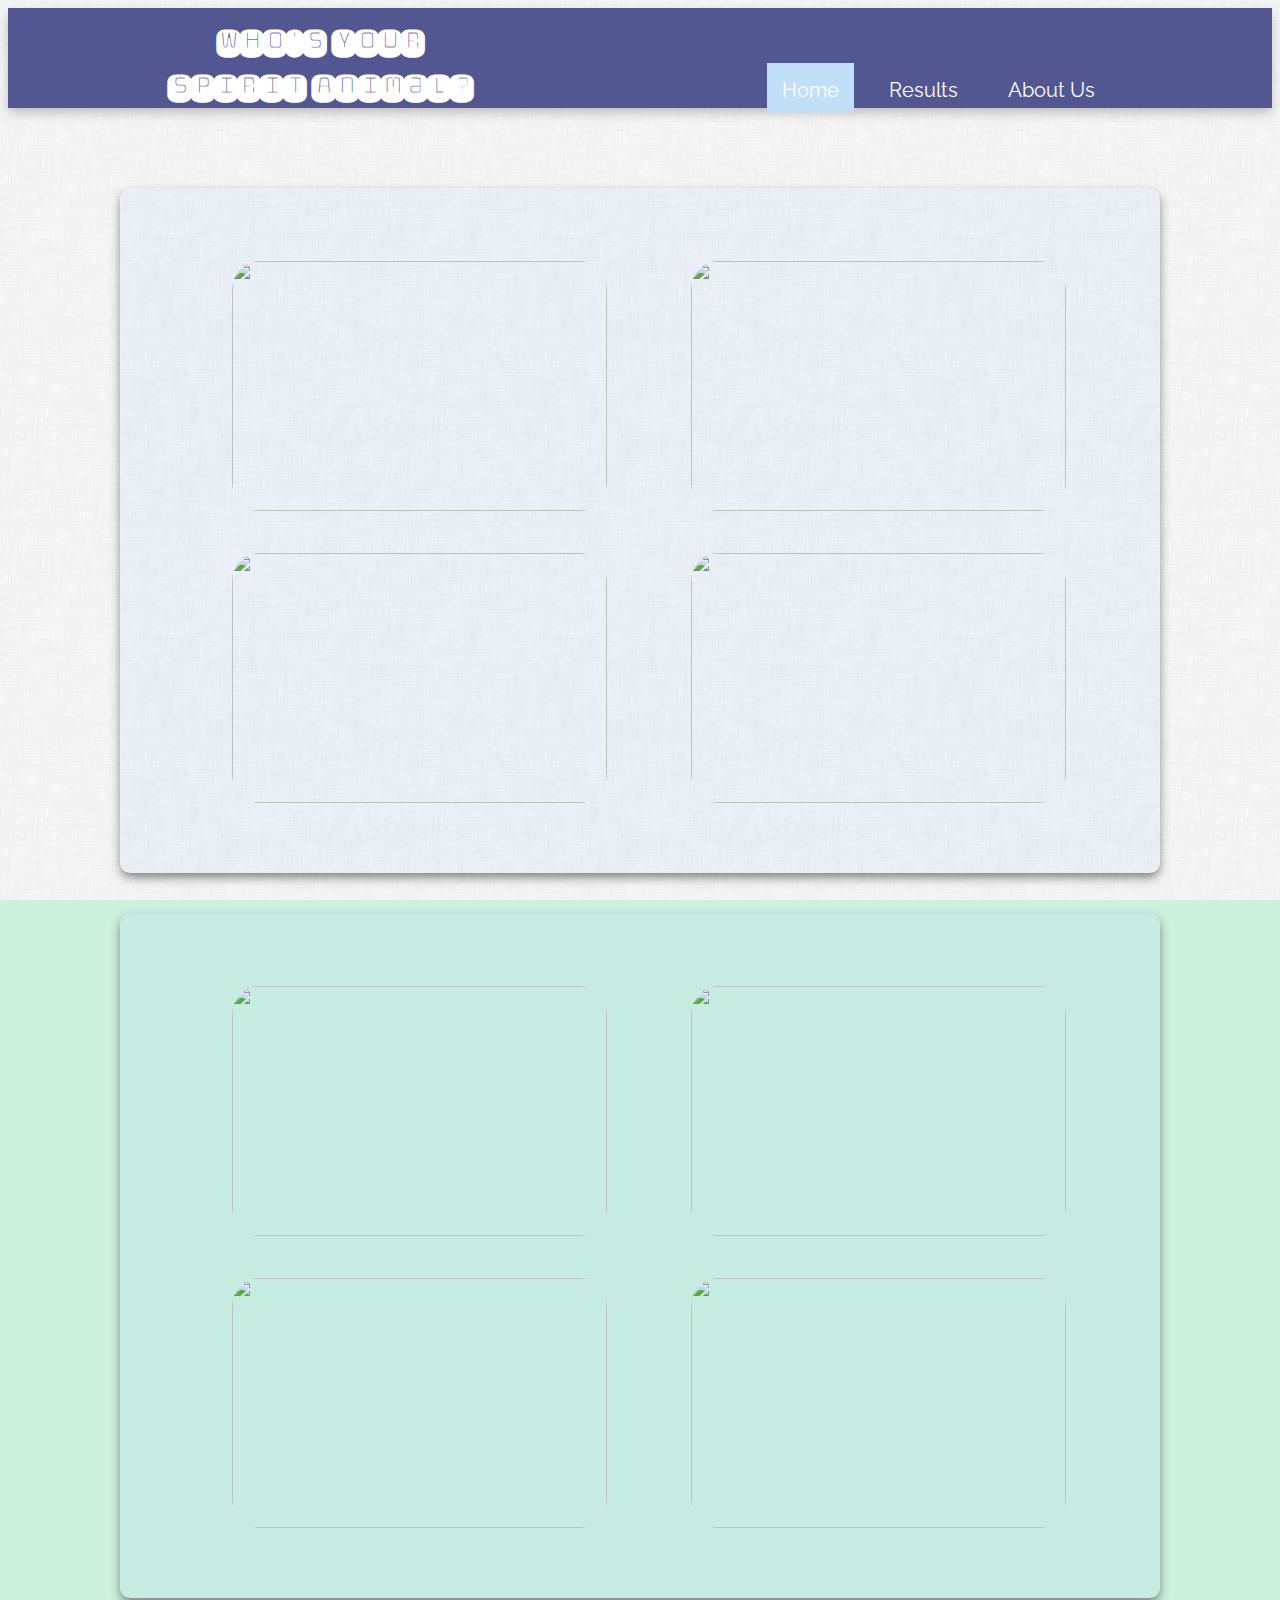
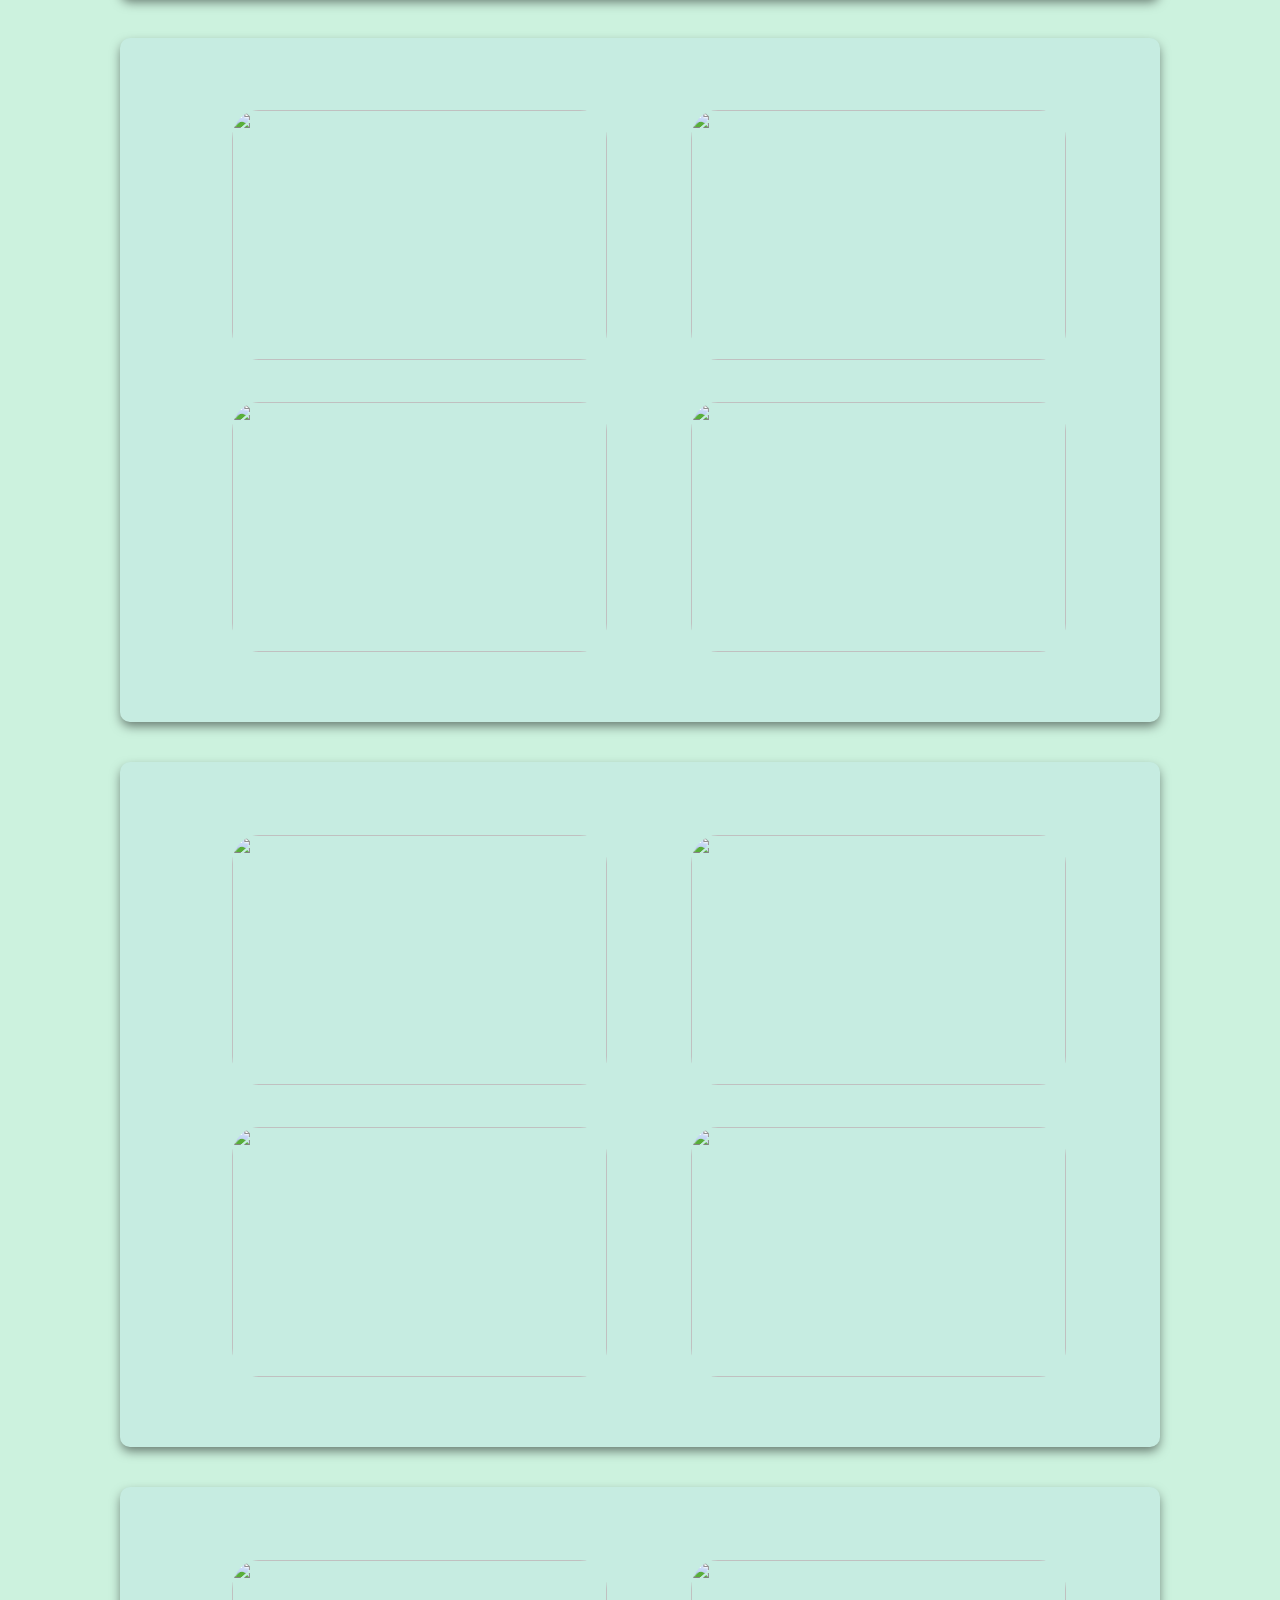
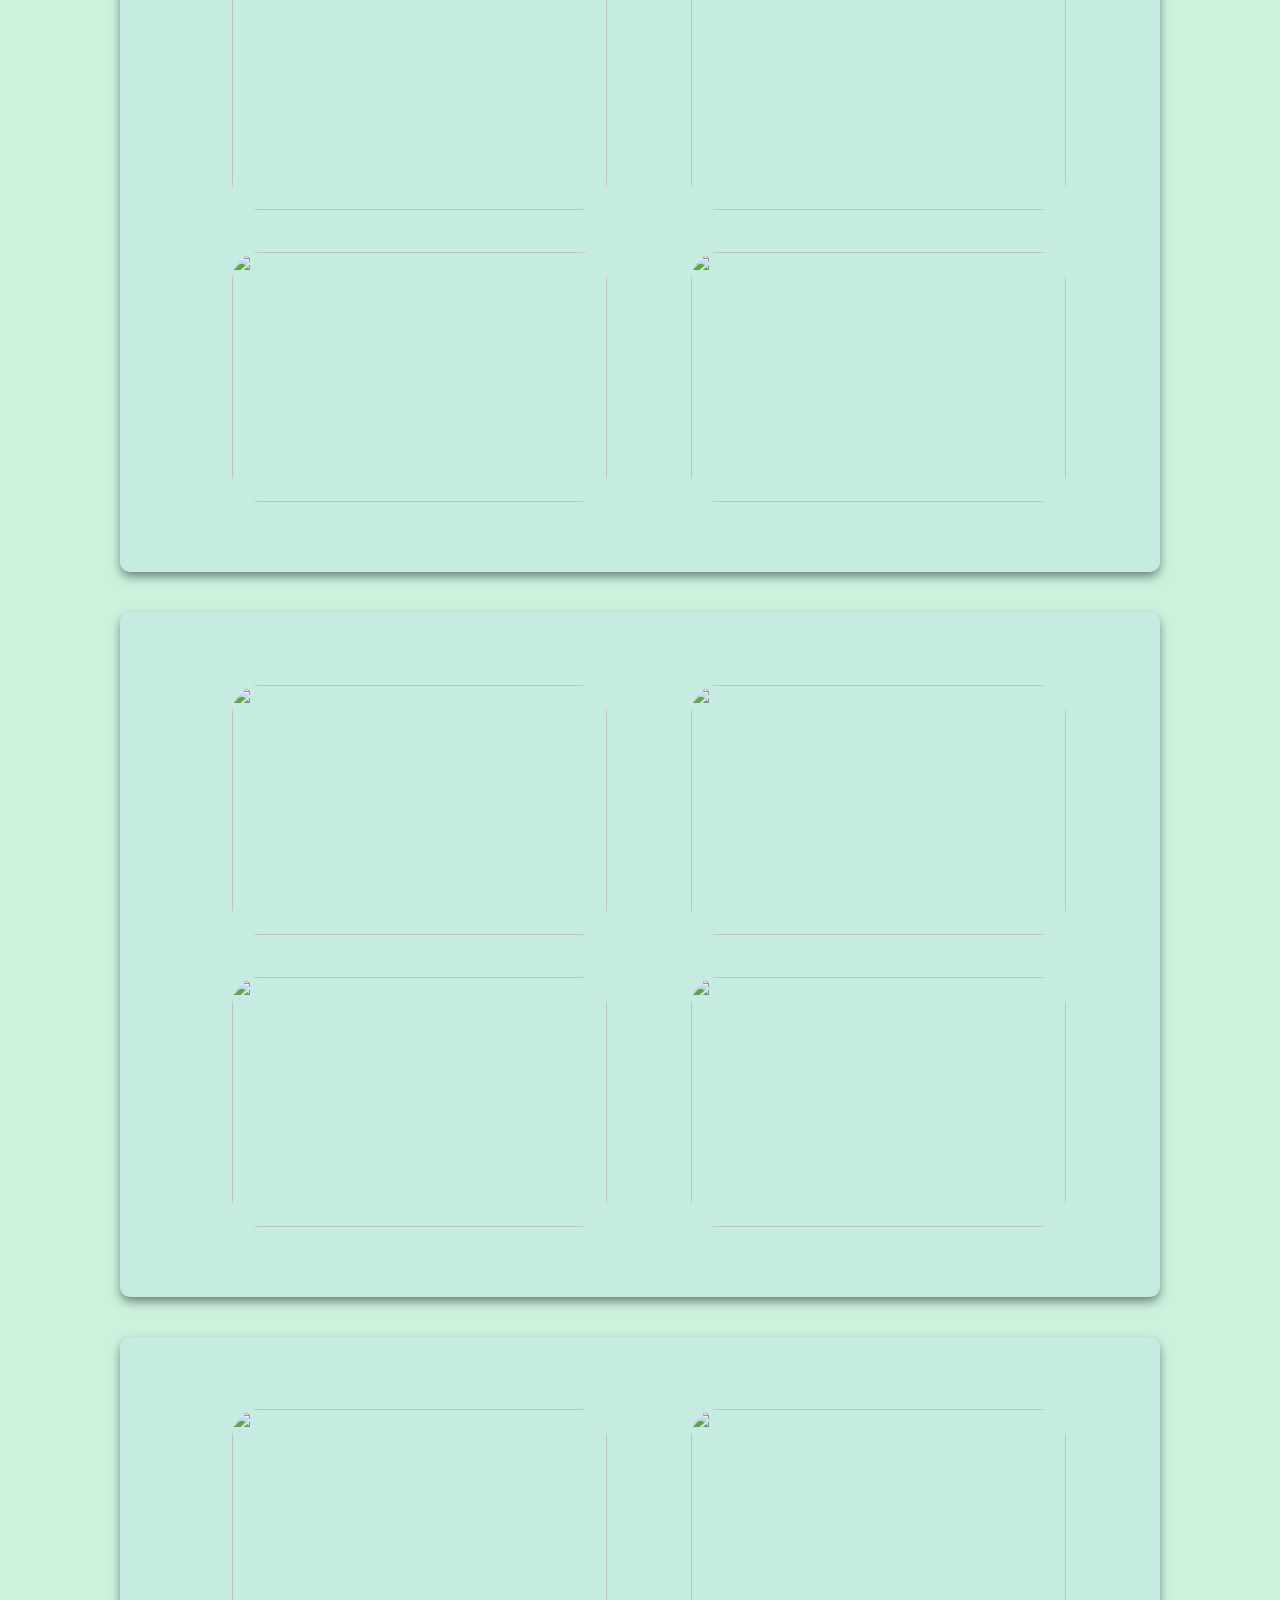
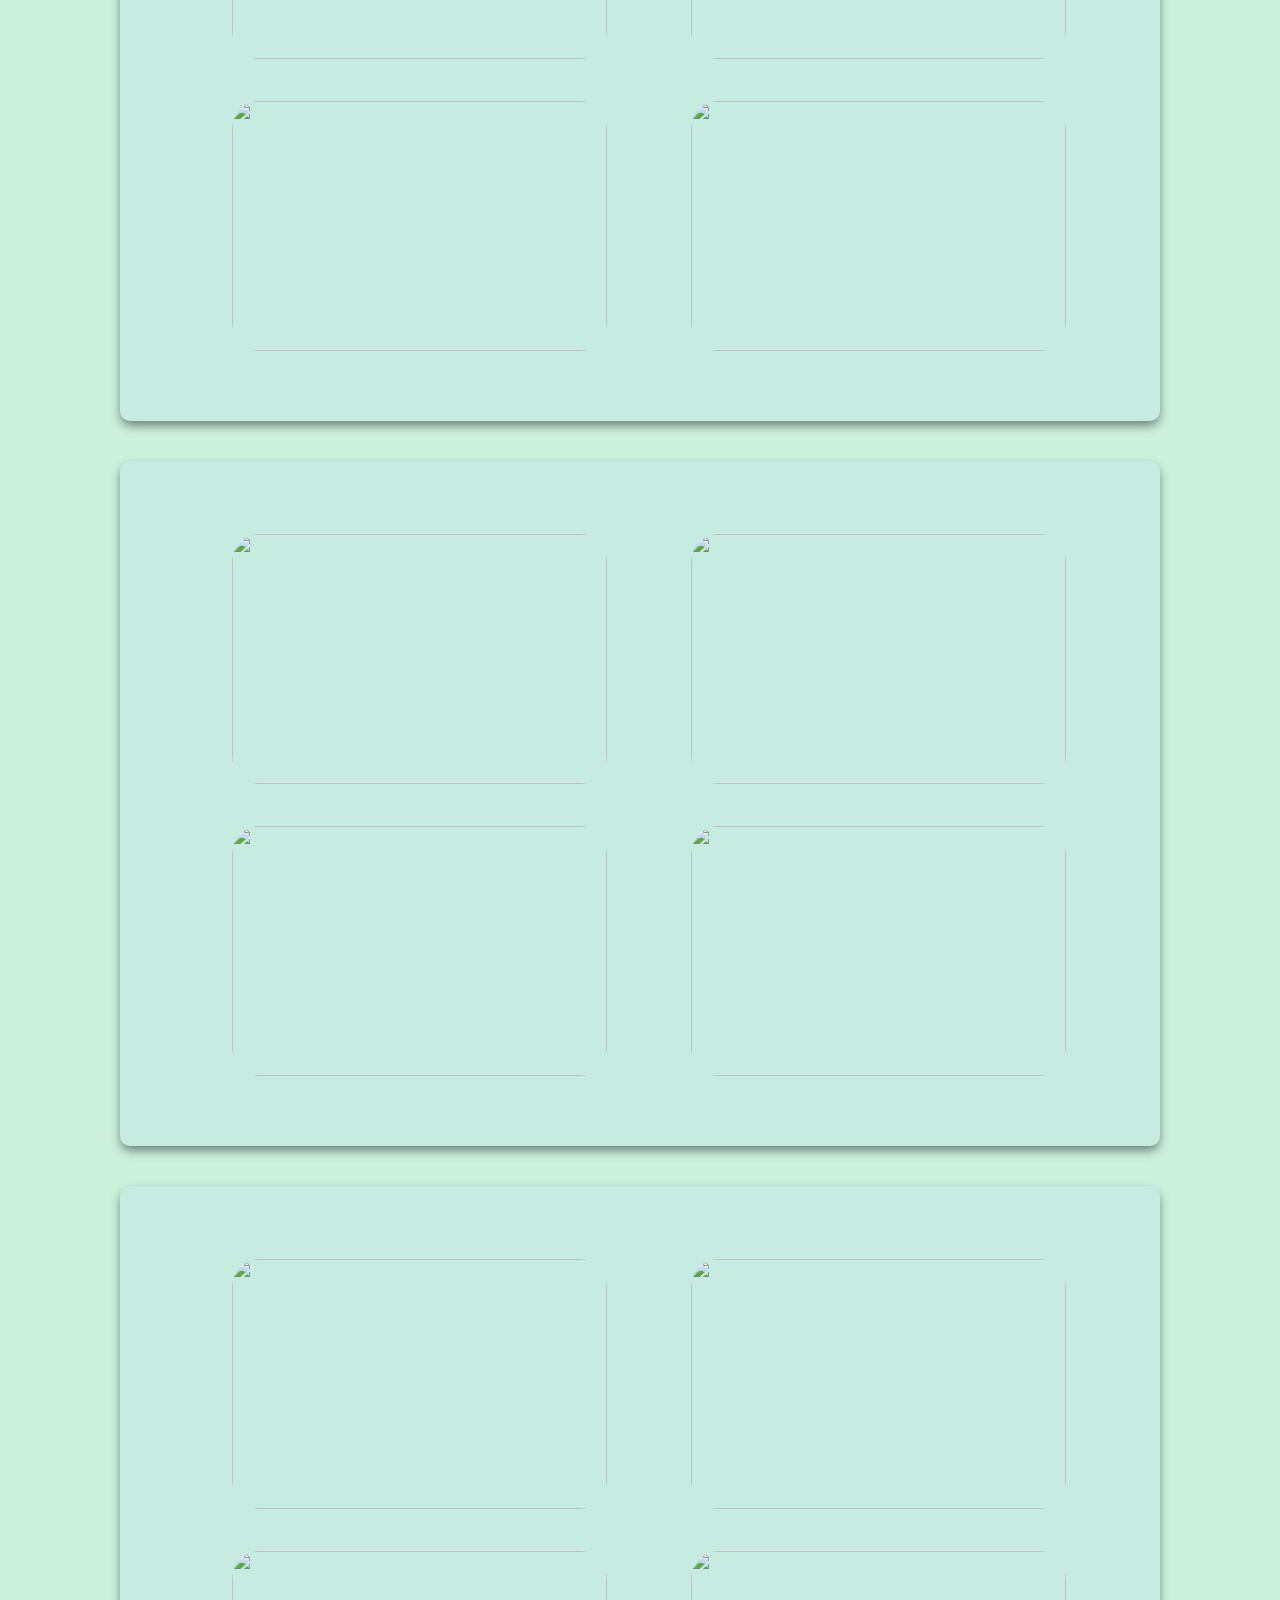
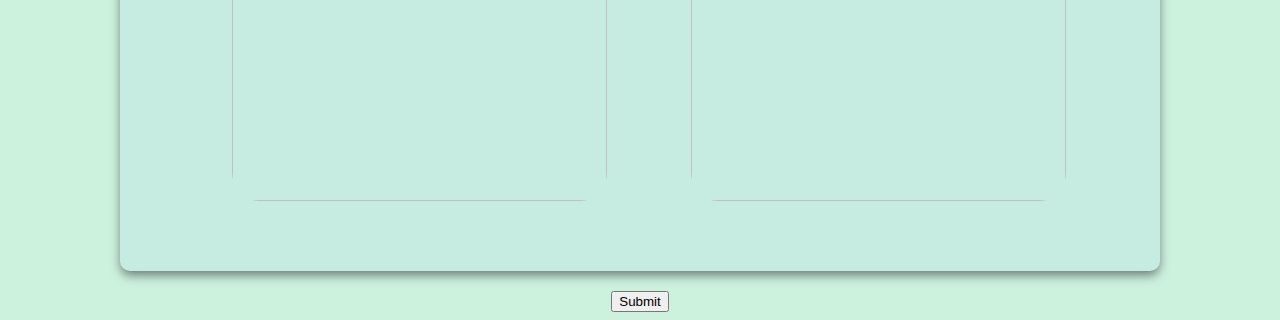
==== commit 9abc48e7: "Merge pull request #27 from richjimdev/label-remove" ====
--- a/index.html
+++ b/index.html
@@ -30,34 +30,34 @@
     <!-- Question 1 -->
     <div class="question-bubble">
       <div class="question">
-        <h2>Question 1: What gif best describes you?</h2>
+        <h2></h2>
       </div>
 
       <div class="img-row">
-        <label class="answerBox">
-          <input type="radio" class="michelle" name="question1">
-          <img src="img/michelle/michelle.gif">
-          <p>Jumpy Nemo</p>
+        <label>
+          <input type="radio" name="question1" class="michelle">
+          <img src="" class="michelleImg">
+          <p class="michelleText"></p>
         </label>
 
-        <label class="answerBox">
-          <input type="radio" class="justin" name="question1">
-          <img src="img/justin/justin-flexing.gif">
-          <p>Flexing Man</p>
+        <label>
+          <input type="radio" name="question1" class="justin">
+          <img src="" class="justinImg">
+          <p class="justinText"></p>
         </label>
       </div>
 
       <div class="img-row">
-        <label class="answerBox">
-          <input type="radio" class="joanna" name="question1">
-          <img src="img/joanna/joanna-gif.gif">
-          <p>Inhaling Sweets</p>
+        <label>
+          <input type="radio" name="question1" class="joanna">
+          <img src="" class="joannaImg">
+          <p class="joannaText"></p>
         </label>
 
-        <label class="answerBox">
-          <input type="radio" class="suzanne" name="question1">
-          <img src="img/suzanne/suzanna-gif.gif">
-          <p>Starry-Eyed Sailer Moon</p>
+        <label>
+          <input type="radio" name="question1" class="suzanne">
+          <img src="" class="suzanneImg">
+          <p class="suzanneText"></p>
         </label>
       </div>
     </div>
@@ -65,34 +65,34 @@
     <!-- Question 2 -->
     <div class="question-bubble">
         <div class="question">
-          <h2>Question 1: What gif best describes you?</h2>
-        </div>
-  
-        <div class="img-row">
-          <label class="answerBox">
-            <input type="radio" class="justin" name="question1">
-            <img src="img/michelle/michelle.gif">
-            <p>Jumpy Nemo</p>
-          </label>
-  
-          <label class="answerBox">
-            <input type="radio" class="michelle" name="question1">
-            <img src="img/justin/justin-flexing.gif">
-            <p>Flexing Man</p>
-          </label>
-        </div>
-  
-        <div class="img-row">
-          <label class="answerBox">
-            <input type="radio" class="joanna" name="question1">
-            <img src="img/joanna/joanna-gif.gif">
-            <p>Inhaling Sweets</p>
-          </label>
-  
-          <label class="answerBox">
-            <input type="radio" class="suzanne" name="question1">
-            <img src="img/suzanne/suzanna-gif.gif">
-            <p>Starry-Eyed Sailer Moon</p>
+          <h2></h2>
+        </div>
+  
+        <div class="img-row">
+          <label>
+            <input type="radio" name="question2" class="justin">
+            <img src="" class="justinImg">
+            <p class="justinText"></p>
+          </label>
+  
+          <label>
+            <input type="radio" name="question2" class="michelle">
+            <img src="" class="michelleImg">
+            <p class="michelleText"></p>
+          </label>
+        </div>
+  
+        <div class="img-row">
+          <label>
+            <input type="radio" name="question2" class="joanna">
+            <img src="" class="joannaImg">
+            <p class="joannaText"></p>
+          </label>
+  
+          <label>
+            <input type="radio" name="question2" class="suzanne">
+            <img src="" class="suzanneImg">
+            <p class="suzanneText"></p>
           </label>
         </div>
     </div>
@@ -100,34 +100,34 @@
     <!-- Question 3 -->
     <div class="question-bubble">
         <div class="question">
-          <h2>Question 1: What gif best describes you?</h2>
-        </div>
-  
-        <div class="img-row">
-          <label class="answerBox">
-            <input type="radio" class="justin" name="question1">
-            <img src="img/michelle/michelle.gif">
-            <p>Jumpy Nemo</p>
-          </label>
-  
-          <label class="answerBox">
-            <input type="radio" class="michelle" name="question1">
-            <img src="img/justin/justin-flexing.gif">
-            <p>Flexing Man</p>
-          </label>
-        </div>
-  
-        <div class="img-row">
-          <label class="answerBox">
-            <input type="radio" class="suzanne" name="question1">
-            <img src="img/joanna/joanna-gif.gif">
-            <p>Inhaling Sweets</p>
-          </label>
-  
-          <label class="answerBox">
-            <input type="radio" class="joanna" name="question1">
-            <img src="img/suzanne/suzanna-gif.gif">
-            <p>Starry-Eyed Sailer Moon</p>
+          <h2></h2>
+        </div>
+  
+        <div class="img-row">
+          <label>
+            <input type="radio" name="question3" class="justin">
+            <img src="" class="justinImg">
+            <p class="justinText"></p>
+          </label>
+  
+          <label>
+            <input type="radio" name="question3" class="michelle">
+            <img src="" class="michelleImg">
+            <p class="michelleText"></p>
+          </label>
+        </div>
+  
+        <div class="img-row">
+          <label>
+            <input type="radio" name="question3" class="suzanne">
+            <img src="" class="suzanneImg">
+            <p class="suzanneText"></p>
+          </label>
+  
+          <label>
+            <input type="radio" name="question3" class="joanna">
+            <img src="" class="joannaImg">
+            <p class="joannaText"></p>
           </label>
         </div>
     </div>
@@ -135,34 +135,34 @@
     <!-- Question 4 -->
     <div class="question-bubble">
         <div class="question">
-          <h2>Question 1: What gif best describes you?</h2>
-        </div>
-  
-        <div class="img-row">
-          <label class="answerBox">
-            <input type="radio" class="justin" name="question1">
-            <img src="img/michelle/michelle.gif">
-            <p>Jumpy Nemo</p>
-          </label>
-  
-          <label class="answerBox">
-            <input type="radio" class="joanna" name="question1">
-            <img src="img/justin/justin-flexing.gif">
-            <p>Flexing Man</p>
-          </label>
-        </div>
-  
-        <div class="img-row">
-          <label class="answerBox">
-            <input type="radio" class="suzanne" name="question1">
-            <img src="img/joanna/joanna-gif.gif">
-            <p>Inhaling Sweets</p>
-          </label>
-  
-          <label class="answerBox">
-            <input type="radio" class="michelle" name="question1">
-            <img src="img/suzanne/suzanna-gif.gif">
-            <p>Starry-Eyed Sailer Moon</p>
+          <h2></h2>
+        </div>
+  
+        <div class="img-row">
+          <label>
+            <input type="radio" name="question4" class="justin">
+            <img src="" class="justinImg">
+            <p class="justinText"></p>
+          </label>
+  
+          <label>
+            <input type="radio" name="question4" class="joanna">
+            <img src="" class="joannaImg">
+            <p class="joannaText"></p>
+          </label>
+        </div>
+  
+        <div class="img-row">
+          <label>
+            <input type="radio" name="question4" class="suzanne">
+            <img src="" class="suzanneImg">
+            <p class="suzanneText"></p>
+          </label>
+  
+          <label>
+            <input type="radio" name="question4" class="michelle">
+            <img src="" class="michelleImg">
+            <p class="michelleText"></p>
           </label>
         </div>
     </div>
@@ -170,34 +170,34 @@
     <!-- Question 5 -->
     <div class="question-bubble">
         <div class="question">
-          <h2>Question 1: What gif best describes you?</h2>
-        </div>
-  
-        <div class="img-row">
-          <label class="answerBox">
-            <input type="radio" class="suzanne" name="question1">
-            <img src="img/michelle/michelle.gif">
-            <p>Jumpy Nemo</p>
-          </label>
-  
-          <label class="answerBox">
-            <input type="radio" class="joanna" name="question1">
-            <img src="img/justin/justin-flexing.gif">
-            <p>Flexing Man</p>
-          </label>
-        </div>
-  
-        <div class="img-row">
-          <label class="answerBox">
-            <input type="radio" class="justin" name="question1">
-            <img src="img/joanna/joanna-gif.gif">
-            <p>Inhaling Sweets</p>
-          </label>
-  
-          <label class="answerBox">
-            <input type="radio" class="michelle" name="question1">
-            <img src="img/suzanne/suzanna-gif.gif">
-            <p>Starry-Eyed Sailer Moon</p>
+          <h2></h2>
+        </div>
+  
+        <div class="img-row">
+          <label>
+            <input type="radio" name="question5" class="suzanne">
+            <img src="" class="suzanneImg">
+            <p class="suzanneText"></p>
+          </label>
+  
+          <label>
+            <input type="radio" name="question5" class="joanna">
+            <img src="" class="joannaImg">
+            <p class="joannaText"></p>
+          </label>
+        </div>
+  
+        <div class="img-row">
+          <label>
+            <input type="radio" name="question5" class="justin">
+            <img src="" class="justinImg">
+            <p class="justinText"></p>
+          </label>
+  
+          <label>
+            <input type="radio" name="question5" class="michelle">
+            <img src="" class="michelleImg">
+            <p class="michelleText"></p>
           </label>
         </div>
     </div>
@@ -206,34 +206,34 @@
     <!-- Question 6 -->
     <div class="question-bubble">
         <div class="question">
-          <h2>Question 1: What gif best describes you?</h2>
-        </div>
-  
-        <div class="img-row">
-          <label class="answerBox">
-            <input type="radio" class="michelle" name="question1">
-            <img src="img/michelle/michelle.gif">
-            <p>Jumpy Nemo</p>
-          </label>
-  
-          <label class="answerBox">
-            <input type="radio" class="justin" name="question1">
-            <img src="img/justin/justin-flexing.gif">
-            <p>Flexing Man</p>
-          </label>
-        </div>
-  
-        <div class="img-row">
-          <label class="answerBox">
-            <input type="radio" class="joanna" name="question1">
-            <img src="img/joanna/joanna-gif.gif">
-            <p>Inhaling Sweets</p>
-          </label>
-  
-          <label class="answerBox">
-            <input type="radio" class="suzanne" name="question1">
-            <img src="img/suzanne/suzanna-gif.gif">
-            <p>Starry-Eyed Sailer Moon</p>
+          <h2></h2>
+        </div>
+  
+        <div class="img-row">
+          <label>
+            <input type="radio" name="question6" class="michelle">
+            <img src="" class="michelleImg">
+            <p class="michelleText"></p>
+          </label>
+  
+          <label>
+            <input type="radio" name="question6" class="justin">
+            <img src="" class="justinImg">
+            <p class="justinText"></p>
+          </label>
+        </div>
+  
+        <div class="img-row">
+          <label>
+            <input type="radio" name="question6" class="joanna">
+            <img src="" class="joannaImg">
+            <p class="joannaText"></p>
+          </label>
+  
+          <label>
+            <input type="radio" name="question6" class="suzanne">
+            <img src="" class="suzanneImg">
+            <p class="suzanneText"></p>
           </label>
         </div>
     </div>
@@ -241,34 +241,34 @@
     <!-- Question 7 -->
     <div class="question-bubble">
         <div class="question">
-          <h2>Question 1: What gif best describes you?</h2>
-        </div>
-  
-        <div class="img-row">
-          <label class="answerBox">
-            <input type="radio" class="justin" name="question1">
-            <img src="img/michelle/michelle.gif">
-            <p>Jumpy Nemo</p>
-          </label>
-  
-          <label class="answerBox">
-            <input type="radio" class="michelle" name="question1">
-            <img src="img/justin/justin-flexing.gif">
-            <p>Flexing Man</p>
-          </label>
-        </div>
-  
-        <div class="img-row">
-          <label class="answerBox">
-            <input type="radio" class="joanna" name="question1">
-            <img src="img/joanna/joanna-gif.gif">
-            <p>Inhaling Sweets</p>
-          </label>
-  
-          <label class="answerBox">
-            <input type="radio" class="suzanne" name="question1">
-            <img src="img/suzanne/suzanna-gif.gif">
-            <p>Starry-Eyed Sailer Moon</p>
+          <h2></h2>
+        </div>
+  
+        <div class="img-row">
+          <label>
+            <input type="radio" name="question7" class="justin">
+            <img src="" class="justinImg">
+            <p class="justinText"></p>
+          </label>
+  
+          <label>
+            <input type="radio" name="question7" class="michelle">
+            <img src="" class="michelleImg">
+            <p class="michelleText"></p>
+          </label>
+        </div>
+  
+        <div class="img-row">
+          <label>
+            <input type="radio" name="question7" class="joanna">
+            <img src="" class="joannaImg">
+            <p class="joannaText"></p>
+          </label>
+  
+          <label>
+            <input type="radio" name="question7" class="suzanne">
+            <img src="" class="suzanneImg">
+            <p class="suzanneText"></p>
           </label>
         </div>
     </div>
@@ -276,34 +276,34 @@
     <!-- Question 8 -->
     <div class="question-bubble">
         <div class="question">
-          <h2>Question 1: What gif best describes you?</h2>
-        </div>
-  
-        <div class="img-row">
-          <label class="answerBox">
-            <input type="radio" class="justin" name="question1">
-            <img src="img/michelle/michelle.gif">
-            <p>Jumpy Nemo</p>
-          </label>
-  
-          <label class="answerBox">
-            <input type="radio" class="michelle" name="question1">
-            <img src="img/justin/justin-flexing.gif">
-            <p>Flexing Man</p>
-          </label>
-        </div>
-  
-        <div class="img-row">
-          <label class="answerBox">
-            <input type="radio" class="suzanne" name="question1">
-            <img src="img/joanna/joanna-gif.gif">
-            <p>Inhaling Sweets</p>
-          </label>
-  
-          <label class="answerBox">
-            <input type="radio" class="joanna" name="question1">
-            <img src="img/suzanne/suzanna-gif.gif">
-            <p>Starry-Eyed Sailer Moon</p>
+          <h2></h2>
+        </div>
+  
+        <div class="img-row">
+          <label>
+            <input type="radio" name="question8" class="justin">
+            <img src="" class="justinImg">
+            <p class="justinText"></p>
+          </label>
+  
+          <label>
+            <input type="radio" name="question8" class="michelle">
+            <img src="" class="michelleImg">
+            <p class="michelleText"></p>
+          </label>
+        </div>
+  
+        <div class="img-row">
+          <label>
+            <input type="radio" name="question8" class="suzanne">
+            <img src="" class="suzanneImg">
+            <p class="suzanneText"></p>
+          </label>
+  
+          <label>
+            <input type="radio" name="question8" class="joanna">
+            <img src="" class="joannaImg">
+            <p class="joannaText"></p>
           </label>
         </div>
     </div>
@@ -311,34 +311,34 @@
     <!-- Question 9 -->
     <div class="question-bubble">
         <div class="question">
-          <h2>Question 1: What gif best describes you?</h2>
-        </div>
-  
-        <div class="img-row">
-          <label class="answerBox">
-            <input type="radio" class="justin" name="question1">
-            <img src="img/michelle/michelle.gif">
-            <p>Jumpy Nemo</p>
-          </label>
-  
-          <label class="answerBox">
-            <input type="radio" class="joanna" name="question1">
-            <img src="img/justin/justin-flexing.gif">
-            <p>Flexing Man</p>
-          </label>
-        </div>
-  
-        <div class="img-row">
-          <label class="answerBox">
-            <input type="radio" class="suzanne" name="question1">
-            <img src="img/joanna/joanna-gif.gif">
-            <p>Inhaling Sweets</p>
-          </label>
-  
-          <label class="answerBox">
-            <input type="radio" class="michelle" name="question1">
-            <img src="img/suzanne/suzanna-gif.gif">
-            <p>Starry-Eyed Sailer Moon</p>
+          <h2></h2>
+        </div>
+  
+        <div class="img-row">
+          <label>
+            <input type="radio" name="question9" class="justin">
+            <img src="" class="justinImg">
+            <p class="justinText"></p>
+          </label>
+  
+          <label>
+            <input type="radio" name="question9" class="joanna">
+            <img src="" class="joannaImg">
+            <p class="joannaText"></p>
+          </label>
+        </div>
+  
+        <div class="img-row">
+          <label>
+            <input type="radio" name="question9" class="suzanne">
+            <img src="" class="suzanneImg">
+            <p class="suzanneText"></p>
+          </label>
+  
+          <label>
+            <input type="radio" name="question9" class="michelle">
+            <img src="" class="michelleImg">
+            <p class="michelleText"></p>
           </label>
         </div>
     </div>
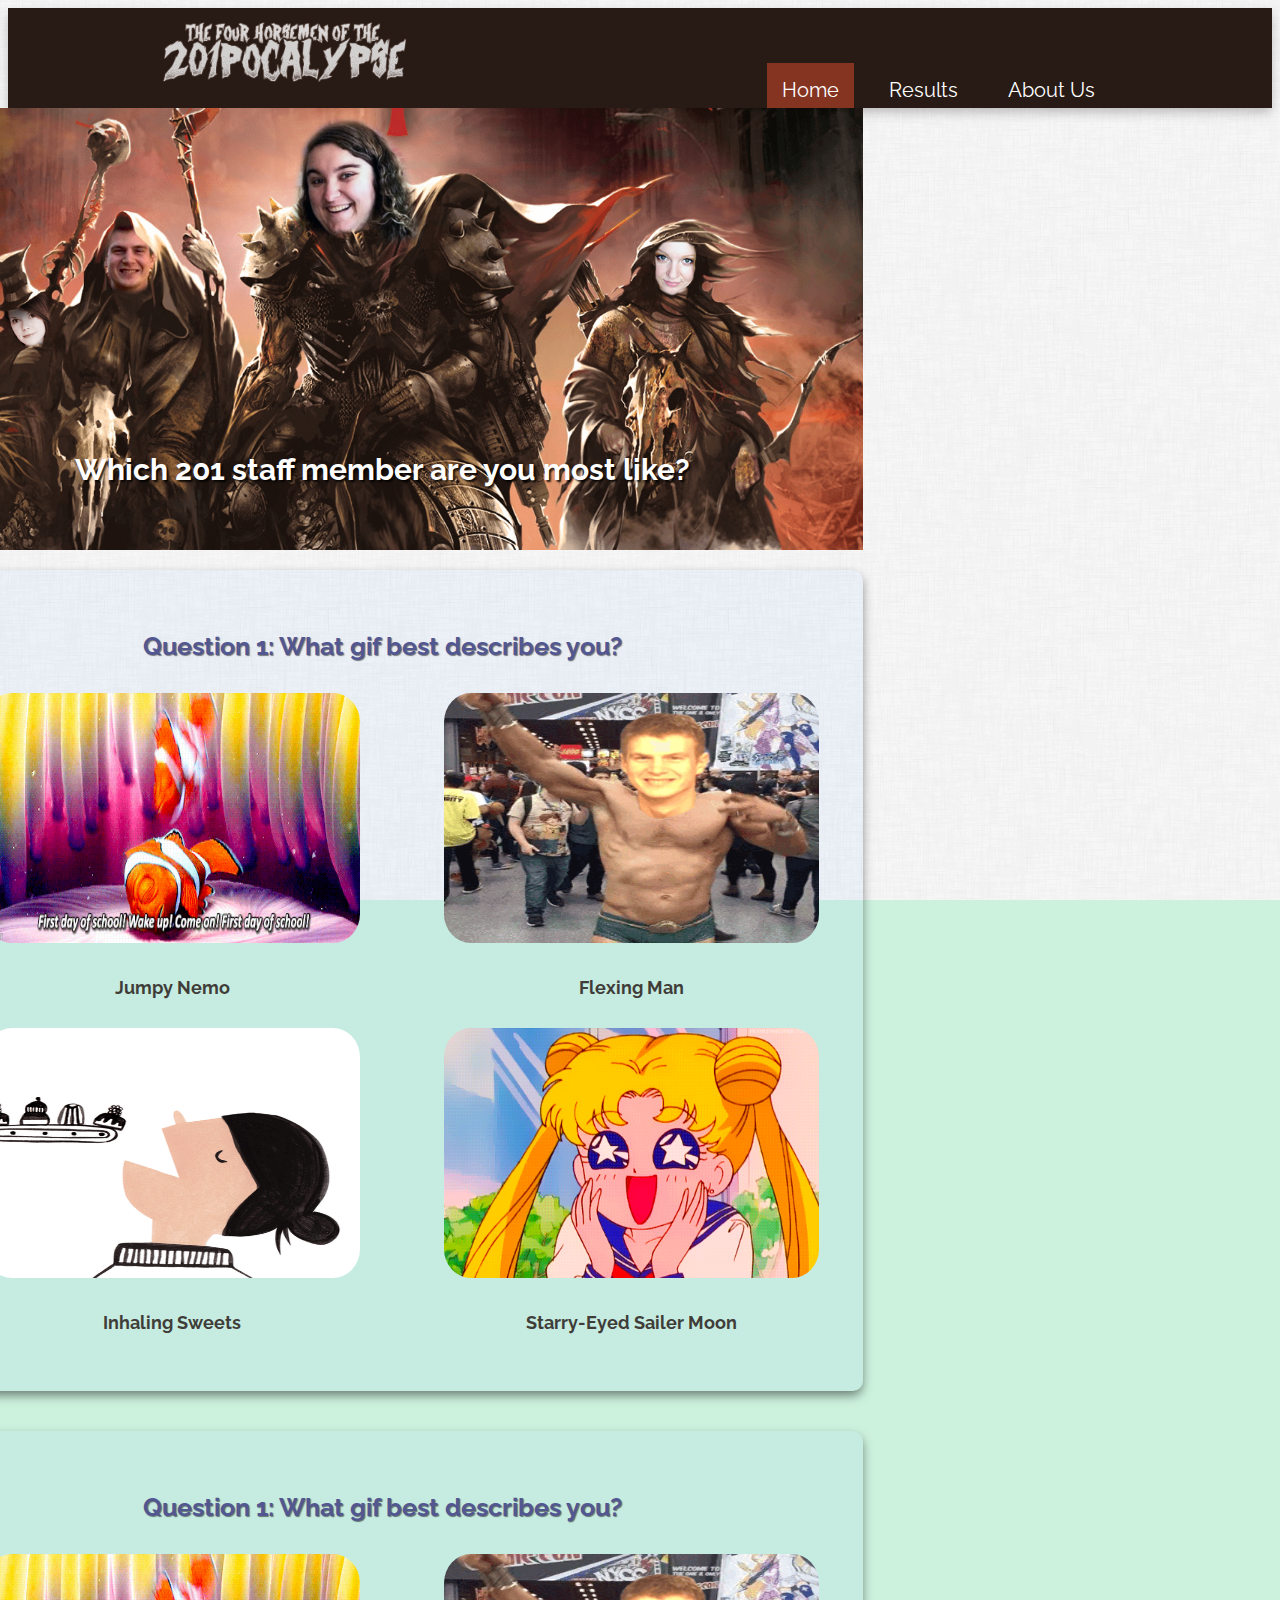
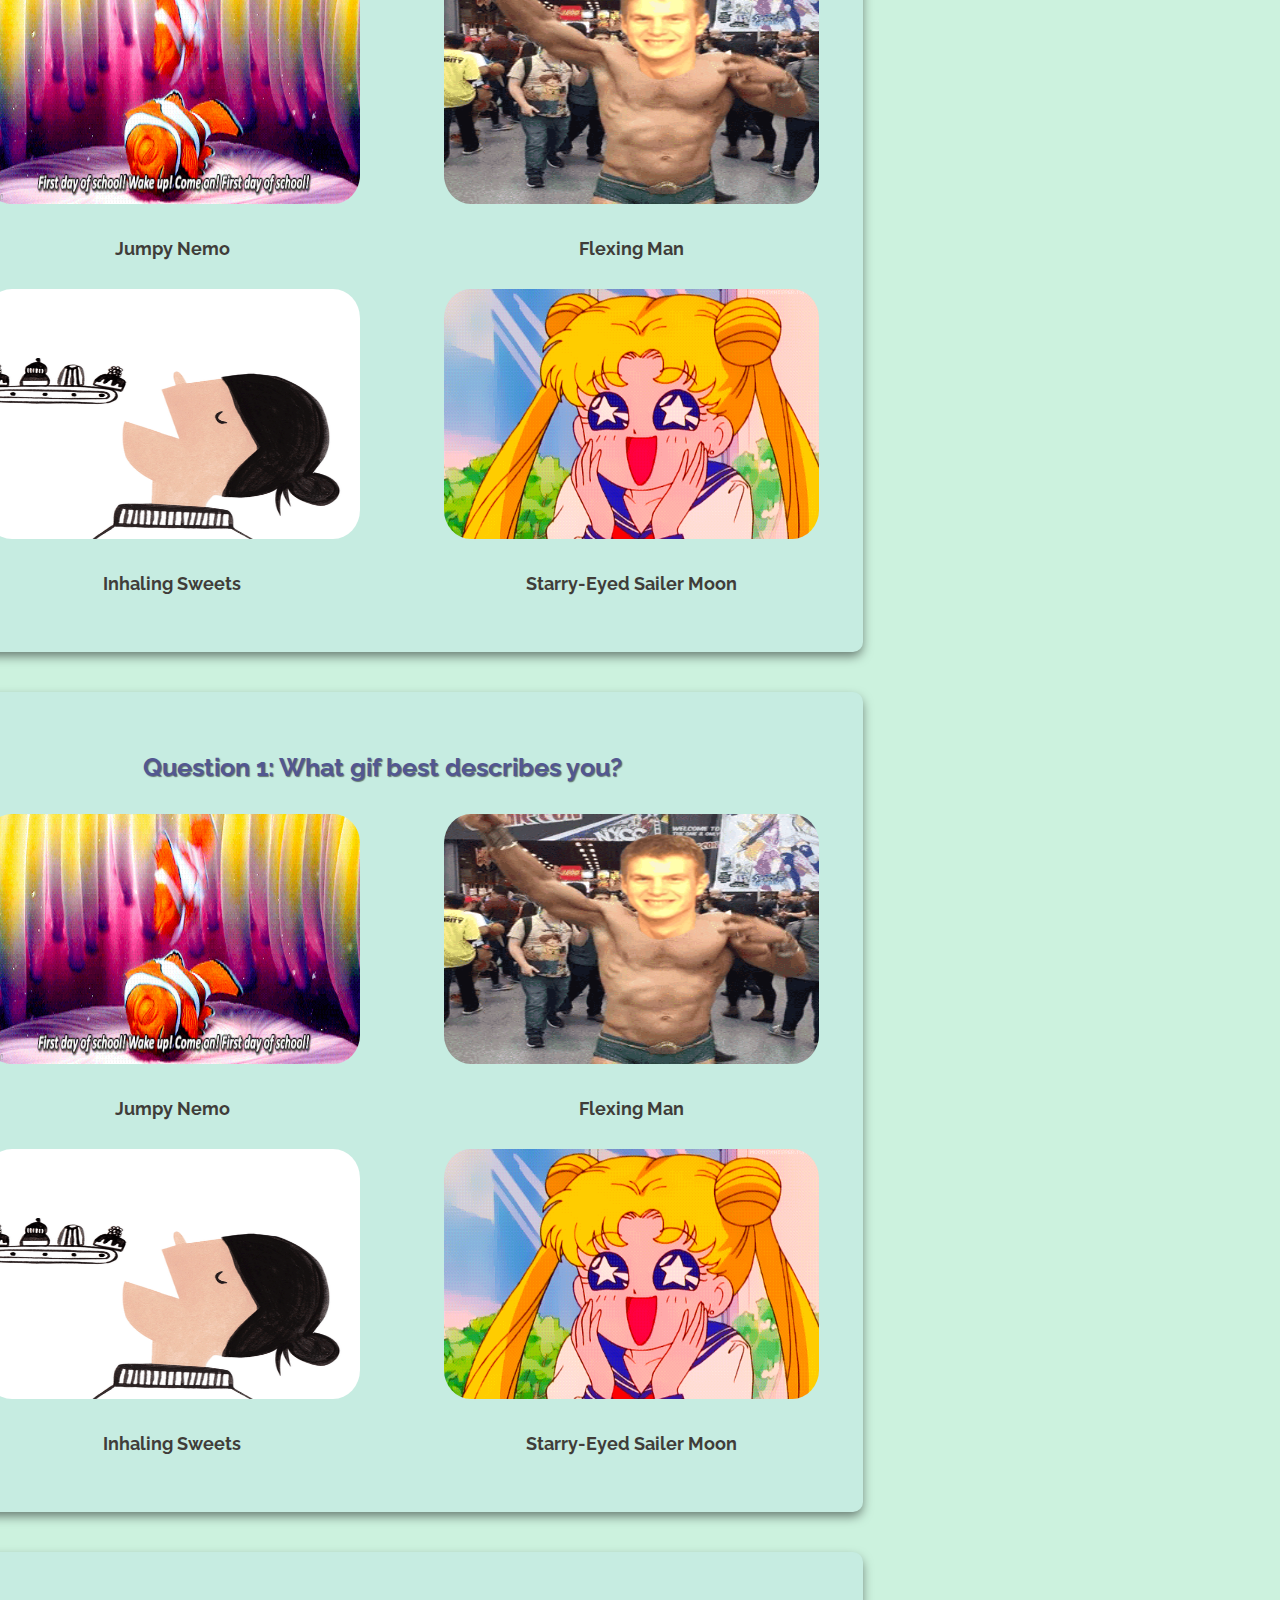
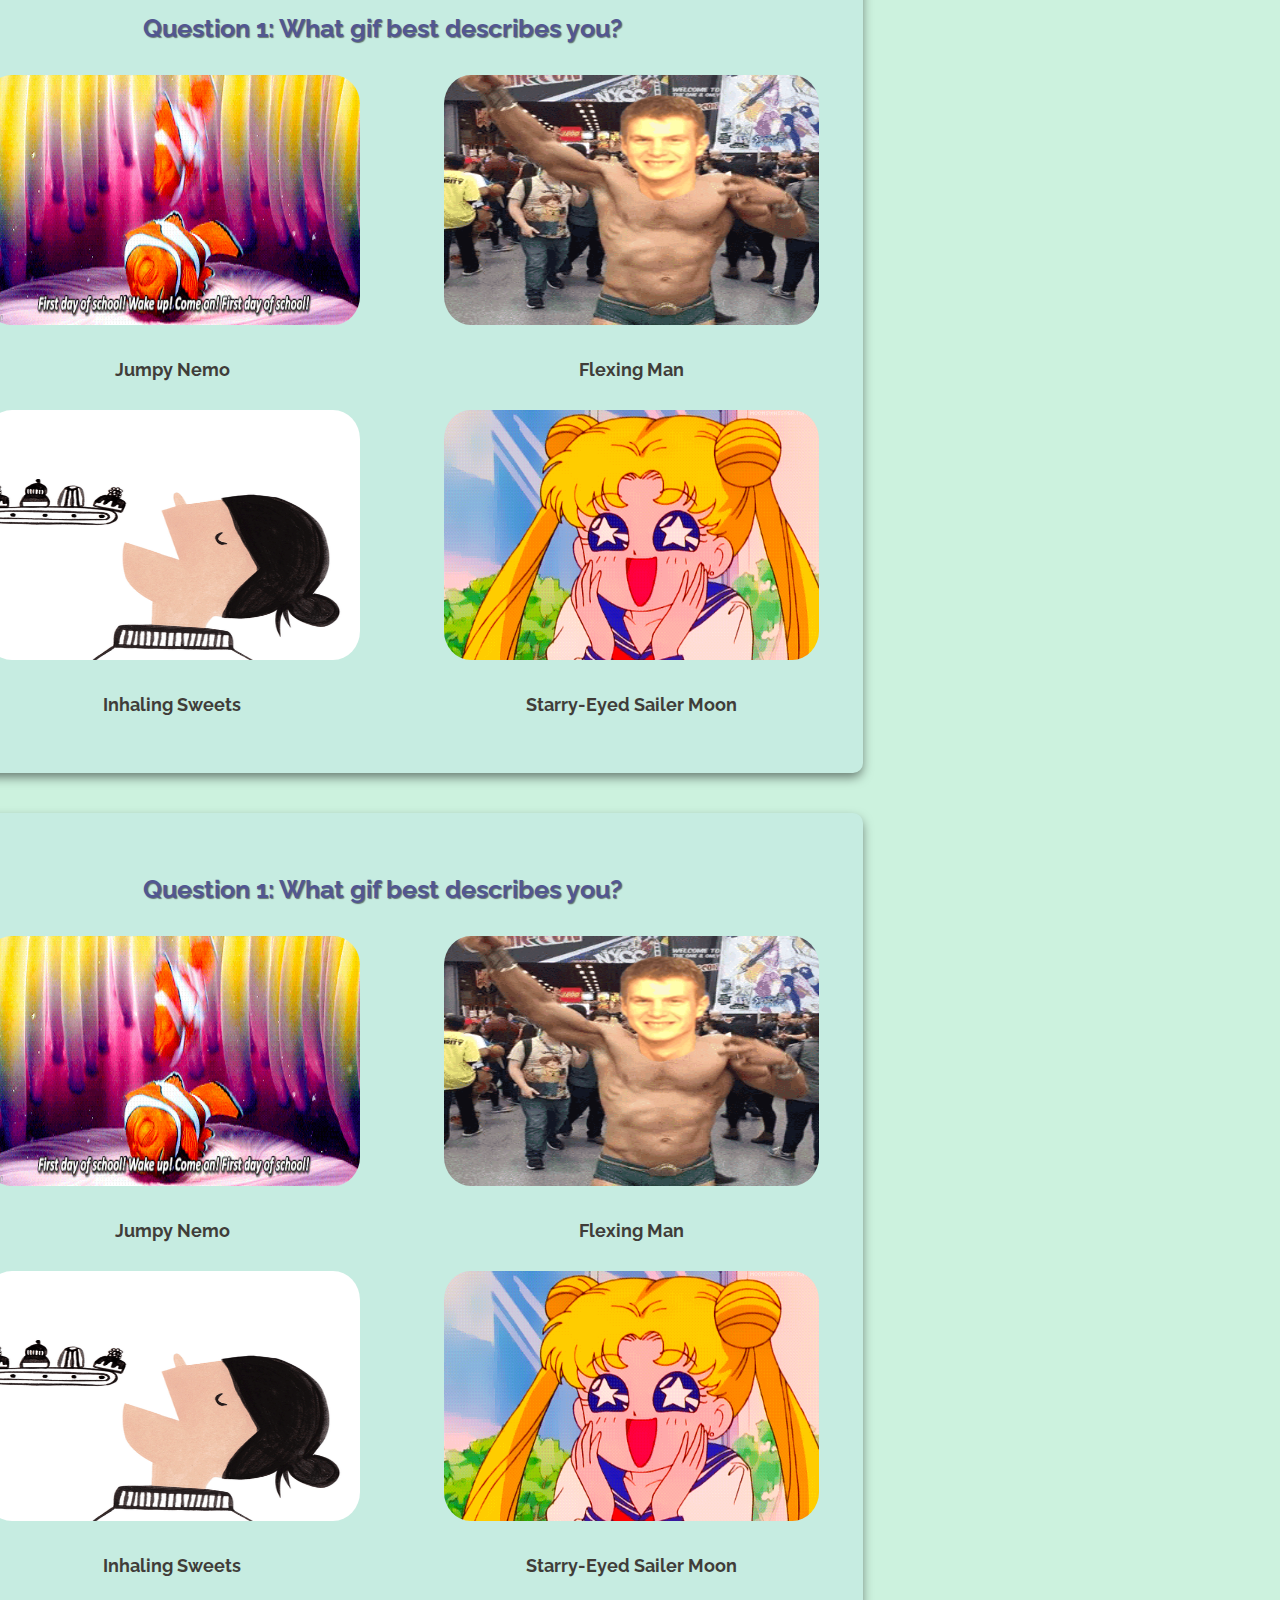
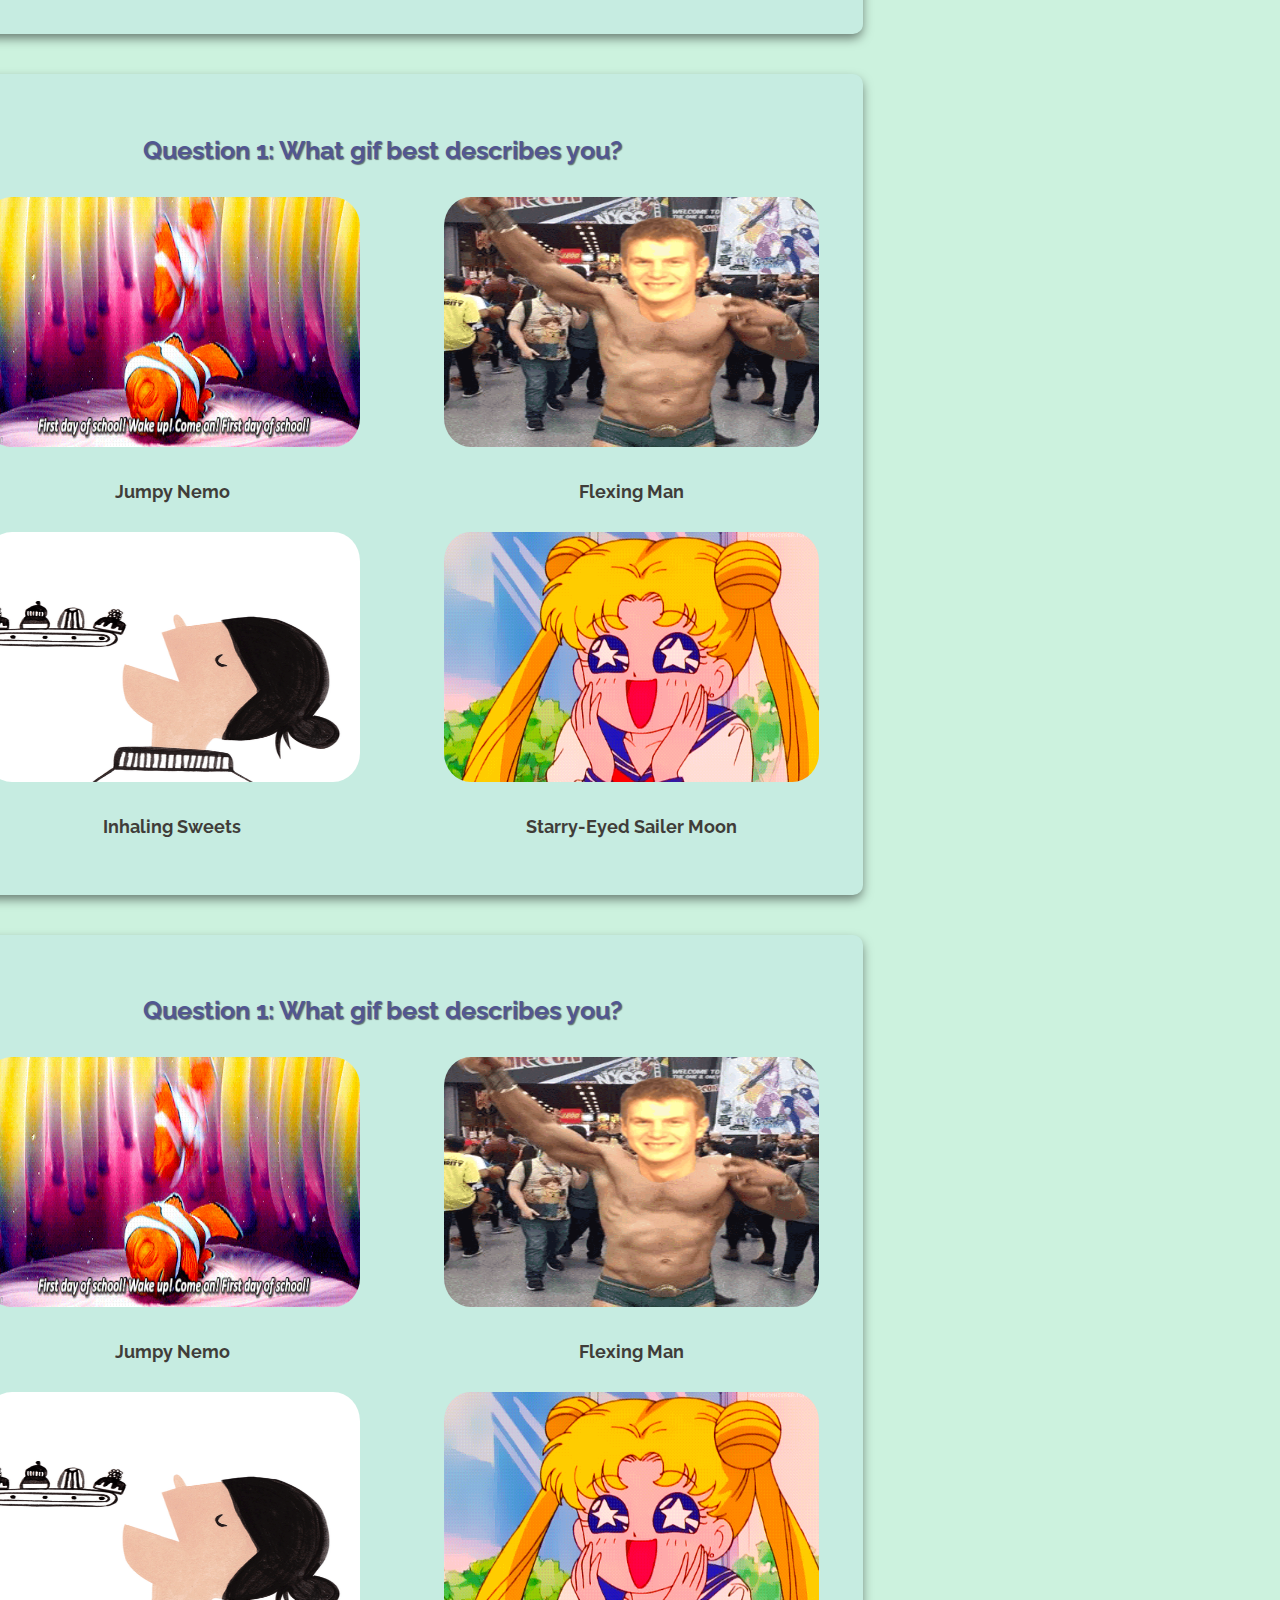
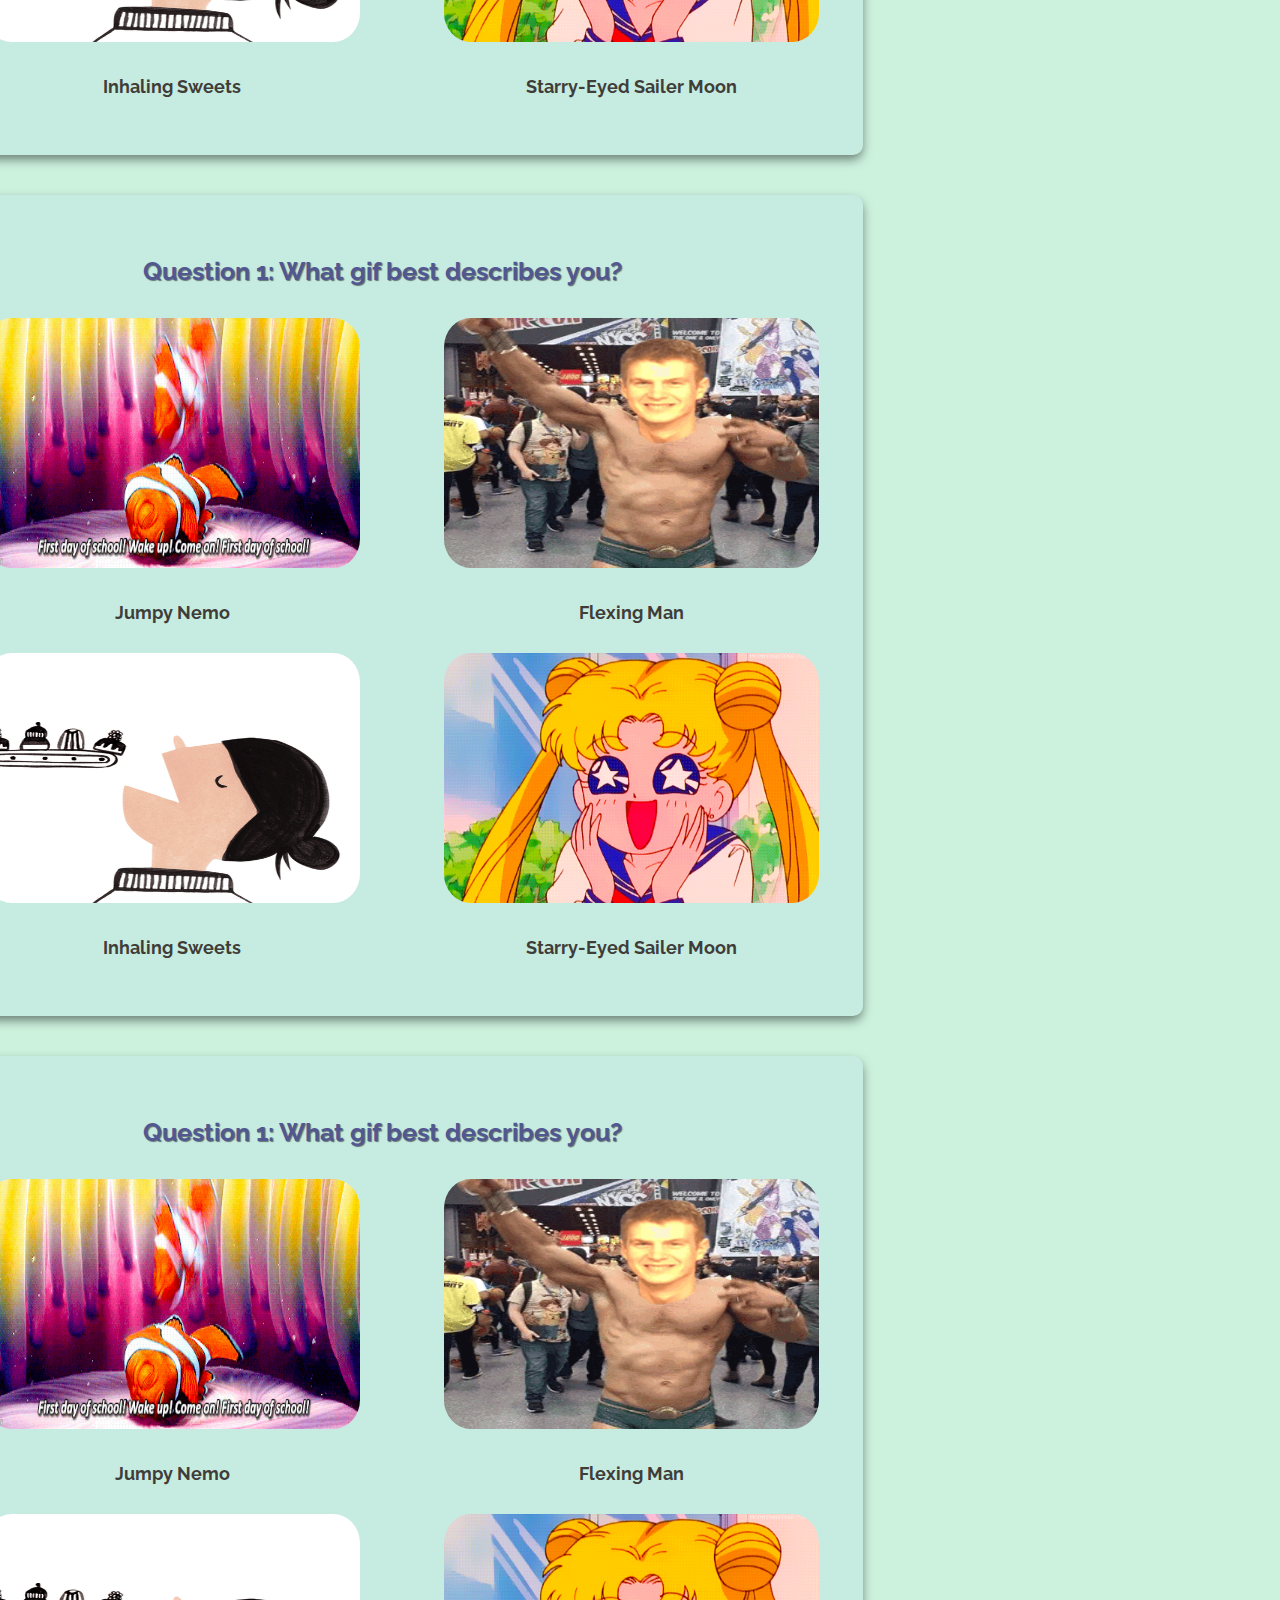
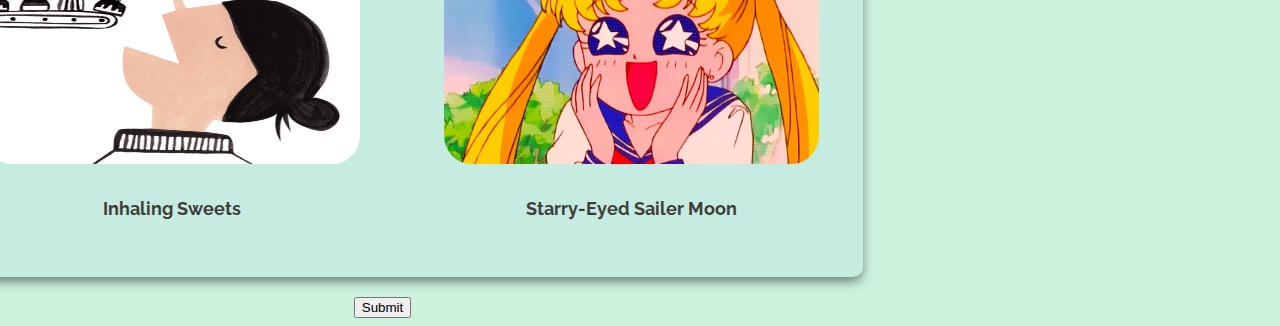
==== commit 7e9e2617: "created theme and logo, added more style" ====
--- a/index.html
+++ b/index.html
@@ -16,7 +16,7 @@
   <header>
     <div>
       <div class="logo">
-        <h1>Who's your Spirit Animal?</h1>
+        <img src="img/201pocalypse_logo.png" width="250px">
       </div>
       <nav>
         <a href="index.html" class="active">Home</a>
@@ -27,37 +27,40 @@
   </header>
 
   <main>
+    <div class="quiz-header">
+      <h2>Which 201 staff member are you most like?</h2>
+    </div>
     <!-- Question 1 -->
     <div class="question-bubble">
       <div class="question">
-        <h2></h2>
+        <h2>Question 1: What gif best describes you?</h2>
       </div>
 
       <div class="img-row">
-        <label>
-          <input type="radio" name="question1" class="michelle">
-          <img src="" class="michelleImg">
-          <p class="michelleText"></p>
+        <label class="answerBox">
+          <input type="radio" class="michelle" name="question1">
+          <img src="img/michelle/michelle.gif">
+          <p>Jumpy Nemo</p>
         </label>
 
-        <label>
-          <input type="radio" name="question1" class="justin">
-          <img src="" class="justinImg">
-          <p class="justinText"></p>
+        <label class="answerBox">
+          <input type="radio" class="justin" name="question1">
+          <img src="img/justin/justin-flexing.gif">
+          <p>Flexing Man</p>
         </label>
       </div>
 
       <div class="img-row">
-        <label>
-          <input type="radio" name="question1" class="joanna">
-          <img src="" class="joannaImg">
-          <p class="joannaText"></p>
+        <label class="answerBox">
+          <input type="radio" class="joanna" name="question1">
+          <img src="img/joanna/joanna-gif.gif">
+          <p>Inhaling Sweets</p>
         </label>
 
-        <label>
-          <input type="radio" name="question1" class="suzanne">
-          <img src="" class="suzanneImg">
-          <p class="suzanneText"></p>
+        <label class="answerBox">
+          <input type="radio" class="suzanne" name="question1">
+          <img src="img/suzanne/suzanna-gif.gif">
+          <p>Starry-Eyed Sailer Moon</p>
         </label>
       </div>
     </div>
@@ -65,34 +68,34 @@
     <!-- Question 2 -->
     <div class="question-bubble">
         <div class="question">
-          <h2></h2>
-        </div>
-  
-        <div class="img-row">
-          <label>
-            <input type="radio" name="question2" class="justin">
-            <img src="" class="justinImg">
-            <p class="justinText"></p>
-          </label>
-  
-          <label>
-            <input type="radio" name="question2" class="michelle">
-            <img src="" class="michelleImg">
-            <p class="michelleText"></p>
-          </label>
-        </div>
-  
-        <div class="img-row">
-          <label>
-            <input type="radio" name="question2" class="joanna">
-            <img src="" class="joannaImg">
-            <p class="joannaText"></p>
-          </label>
-  
-          <label>
-            <input type="radio" name="question2" class="suzanne">
-            <img src="" class="suzanneImg">
-            <p class="suzanneText"></p>
+          <h2>Question 1: What gif best describes you?</h2>
+        </div>
+  
+        <div class="img-row">
+          <label class="answerBox">
+            <input type="radio" class="justin" name="question1">
+            <img src="img/michelle/michelle.gif">
+            <p>Jumpy Nemo</p>
+          </label>
+  
+          <label class="answerBox">
+            <input type="radio" class="michelle" name="question1">
+            <img src="img/justin/justin-flexing.gif">
+            <p>Flexing Man</p>
+          </label>
+        </div>
+  
+        <div class="img-row">
+          <label class="answerBox">
+            <input type="radio" class="joanna" name="question1">
+            <img src="img/joanna/joanna-gif.gif">
+            <p>Inhaling Sweets</p>
+          </label>
+  
+          <label class="answerBox">
+            <input type="radio" class="suzanne" name="question1">
+            <img src="img/suzanne/suzanna-gif.gif">
+            <p>Starry-Eyed Sailer Moon</p>
           </label>
         </div>
     </div>
@@ -100,34 +103,34 @@
     <!-- Question 3 -->
     <div class="question-bubble">
         <div class="question">
-          <h2></h2>
-        </div>
-  
-        <div class="img-row">
-          <label>
-            <input type="radio" name="question3" class="justin">
-            <img src="" class="justinImg">
-            <p class="justinText"></p>
-          </label>
-  
-          <label>
-            <input type="radio" name="question3" class="michelle">
-            <img src="" class="michelleImg">
-            <p class="michelleText"></p>
-          </label>
-        </div>
-  
-        <div class="img-row">
-          <label>
-            <input type="radio" name="question3" class="suzanne">
-            <img src="" class="suzanneImg">
-            <p class="suzanneText"></p>
-          </label>
-  
-          <label>
-            <input type="radio" name="question3" class="joanna">
-            <img src="" class="joannaImg">
-            <p class="joannaText"></p>
+          <h2>Question 1: What gif best describes you?</h2>
+        </div>
+  
+        <div class="img-row">
+          <label class="answerBox">
+            <input type="radio" class="justin" name="question1">
+            <img src="img/michelle/michelle.gif">
+            <p>Jumpy Nemo</p>
+          </label>
+  
+          <label class="answerBox">
+            <input type="radio" class="michelle" name="question1">
+            <img src="img/justin/justin-flexing.gif">
+            <p>Flexing Man</p>
+          </label>
+        </div>
+  
+        <div class="img-row">
+          <label class="answerBox">
+            <input type="radio" class="suzanne" name="question1">
+            <img src="img/joanna/joanna-gif.gif">
+            <p>Inhaling Sweets</p>
+          </label>
+  
+          <label class="answerBox">
+            <input type="radio" class="joanna" name="question1">
+            <img src="img/suzanne/suzanna-gif.gif">
+            <p>Starry-Eyed Sailer Moon</p>
           </label>
         </div>
     </div>
@@ -135,34 +138,34 @@
     <!-- Question 4 -->
     <div class="question-bubble">
         <div class="question">
-          <h2></h2>
-        </div>
-  
-        <div class="img-row">
-          <label>
-            <input type="radio" name="question4" class="justin">
-            <img src="" class="justinImg">
-            <p class="justinText"></p>
-          </label>
-  
-          <label>
-            <input type="radio" name="question4" class="joanna">
-            <img src="" class="joannaImg">
-            <p class="joannaText"></p>
-          </label>
-        </div>
-  
-        <div class="img-row">
-          <label>
-            <input type="radio" name="question4" class="suzanne">
-            <img src="" class="suzanneImg">
-            <p class="suzanneText"></p>
-          </label>
-  
-          <label>
-            <input type="radio" name="question4" class="michelle">
-            <img src="" class="michelleImg">
-            <p class="michelleText"></p>
+          <h2>Question 1: What gif best describes you?</h2>
+        </div>
+  
+        <div class="img-row">
+          <label class="answerBox">
+            <input type="radio" class="justin" name="question1">
+            <img src="img/michelle/michelle.gif">
+            <p>Jumpy Nemo</p>
+          </label>
+  
+          <label class="answerBox">
+            <input type="radio" class="joanna" name="question1">
+            <img src="img/justin/justin-flexing.gif">
+            <p>Flexing Man</p>
+          </label>
+        </div>
+  
+        <div class="img-row">
+          <label class="answerBox">
+            <input type="radio" class="suzanne" name="question1">
+            <img src="img/joanna/joanna-gif.gif">
+            <p>Inhaling Sweets</p>
+          </label>
+  
+          <label class="answerBox">
+            <input type="radio" class="michelle" name="question1">
+            <img src="img/suzanne/suzanna-gif.gif">
+            <p>Starry-Eyed Sailer Moon</p>
           </label>
         </div>
     </div>
@@ -170,34 +173,34 @@
     <!-- Question 5 -->
     <div class="question-bubble">
         <div class="question">
-          <h2></h2>
-        </div>
-  
-        <div class="img-row">
-          <label>
-            <input type="radio" name="question5" class="suzanne">
-            <img src="" class="suzanneImg">
-            <p class="suzanneText"></p>
-          </label>
-  
-          <label>
-            <input type="radio" name="question5" class="joanna">
-            <img src="" class="joannaImg">
-            <p class="joannaText"></p>
-          </label>
-        </div>
-  
-        <div class="img-row">
-          <label>
-            <input type="radio" name="question5" class="justin">
-            <img src="" class="justinImg">
-            <p class="justinText"></p>
-          </label>
-  
-          <label>
-            <input type="radio" name="question5" class="michelle">
-            <img src="" class="michelleImg">
-            <p class="michelleText"></p>
+          <h2>Question 1: What gif best describes you?</h2>
+        </div>
+  
+        <div class="img-row">
+          <label class="answerBox">
+            <input type="radio" class="suzanne" name="question1">
+            <img src="img/michelle/michelle.gif">
+            <p>Jumpy Nemo</p>
+          </label>
+  
+          <label class="answerBox">
+            <input type="radio" class="joanna" name="question1">
+            <img src="img/justin/justin-flexing.gif">
+            <p>Flexing Man</p>
+          </label>
+        </div>
+  
+        <div class="img-row">
+          <label class="answerBox">
+            <input type="radio" class="justin" name="question1">
+            <img src="img/joanna/joanna-gif.gif">
+            <p>Inhaling Sweets</p>
+          </label>
+  
+          <label class="answerBox">
+            <input type="radio" class="michelle" name="question1">
+            <img src="img/suzanne/suzanna-gif.gif">
+            <p>Starry-Eyed Sailer Moon</p>
           </label>
         </div>
     </div>
@@ -206,34 +209,34 @@
     <!-- Question 6 -->
     <div class="question-bubble">
         <div class="question">
-          <h2></h2>
-        </div>
-  
-        <div class="img-row">
-          <label>
-            <input type="radio" name="question6" class="michelle">
-            <img src="" class="michelleImg">
-            <p class="michelleText"></p>
-          </label>
-  
-          <label>
-            <input type="radio" name="question6" class="justin">
-            <img src="" class="justinImg">
-            <p class="justinText"></p>
-          </label>
-        </div>
-  
-        <div class="img-row">
-          <label>
-            <input type="radio" name="question6" class="joanna">
-            <img src="" class="joannaImg">
-            <p class="joannaText"></p>
-          </label>
-  
-          <label>
-            <input type="radio" name="question6" class="suzanne">
-            <img src="" class="suzanneImg">
-            <p class="suzanneText"></p>
+          <h2>Question 1: What gif best describes you?</h2>
+        </div>
+  
+        <div class="img-row">
+          <label class="answerBox">
+            <input type="radio" class="michelle" name="question1">
+            <img src="img/michelle/michelle.gif">
+            <p>Jumpy Nemo</p>
+          </label>
+  
+          <label class="answerBox">
+            <input type="radio" class="justin" name="question1">
+            <img src="img/justin/justin-flexing.gif">
+            <p>Flexing Man</p>
+          </label>
+        </div>
+  
+        <div class="img-row">
+          <label class="answerBox">
+            <input type="radio" class="joanna" name="question1">
+            <img src="img/joanna/joanna-gif.gif">
+            <p>Inhaling Sweets</p>
+          </label>
+  
+          <label class="answerBox">
+            <input type="radio" class="suzanne" name="question1">
+            <img src="img/suzanne/suzanna-gif.gif">
+            <p>Starry-Eyed Sailer Moon</p>
           </label>
         </div>
     </div>
@@ -241,34 +244,34 @@
     <!-- Question 7 -->
     <div class="question-bubble">
         <div class="question">
-          <h2></h2>
-        </div>
-  
-        <div class="img-row">
-          <label>
-            <input type="radio" name="question7" class="justin">
-            <img src="" class="justinImg">
-            <p class="justinText"></p>
-          </label>
-  
-          <label>
-            <input type="radio" name="question7" class="michelle">
-            <img src="" class="michelleImg">
-            <p class="michelleText"></p>
-          </label>
-        </div>
-  
-        <div class="img-row">
-          <label>
-            <input type="radio" name="question7" class="joanna">
-            <img src="" class="joannaImg">
-            <p class="joannaText"></p>
-          </label>
-  
-          <label>
-            <input type="radio" name="question7" class="suzanne">
-            <img src="" class="suzanneImg">
-            <p class="suzanneText"></p>
+          <h2>Question 1: What gif best describes you?</h2>
+        </div>
+  
+        <div class="img-row">
+          <label class="answerBox">
+            <input type="radio" class="justin" name="question1">
+            <img src="img/michelle/michelle.gif">
+            <p>Jumpy Nemo</p>
+          </label>
+  
+          <label class="answerBox">
+            <input type="radio" class="michelle" name="question1">
+            <img src="img/justin/justin-flexing.gif">
+            <p>Flexing Man</p>
+          </label>
+        </div>
+  
+        <div class="img-row">
+          <label class="answerBox">
+            <input type="radio" class="joanna" name="question1">
+            <img src="img/joanna/joanna-gif.gif">
+            <p>Inhaling Sweets</p>
+          </label>
+  
+          <label class="answerBox">
+            <input type="radio" class="suzanne" name="question1">
+            <img src="img/suzanne/suzanna-gif.gif">
+            <p>Starry-Eyed Sailer Moon</p>
           </label>
         </div>
     </div>
@@ -276,34 +279,34 @@
     <!-- Question 8 -->
     <div class="question-bubble">
         <div class="question">
-          <h2></h2>
-        </div>
-  
-        <div class="img-row">
-          <label>
-            <input type="radio" name="question8" class="justin">
-            <img src="" class="justinImg">
-            <p class="justinText"></p>
-          </label>
-  
-          <label>
-            <input type="radio" name="question8" class="michelle">
-            <img src="" class="michelleImg">
-            <p class="michelleText"></p>
-          </label>
-        </div>
-  
-        <div class="img-row">
-          <label>
-            <input type="radio" name="question8" class="suzanne">
-            <img src="" class="suzanneImg">
-            <p class="suzanneText"></p>
-          </label>
-  
-          <label>
-            <input type="radio" name="question8" class="joanna">
-            <img src="" class="joannaImg">
-            <p class="joannaText"></p>
+          <h2>Question 1: What gif best describes you?</h2>
+        </div>
+  
+        <div class="img-row">
+          <label class="answerBox">
+            <input type="radio" class="justin" name="question1">
+            <img src="img/michelle/michelle.gif">
+            <p>Jumpy Nemo</p>
+          </label>
+  
+          <label class="answerBox">
+            <input type="radio" class="michelle" name="question1">
+            <img src="img/justin/justin-flexing.gif">
+            <p>Flexing Man</p>
+          </label>
+        </div>
+  
+        <div class="img-row">
+          <label class="answerBox">
+            <input type="radio" class="suzanne" name="question1">
+            <img src="img/joanna/joanna-gif.gif">
+            <p>Inhaling Sweets</p>
+          </label>
+  
+          <label class="answerBox">
+            <input type="radio" class="joanna" name="question1">
+            <img src="img/suzanne/suzanna-gif.gif">
+            <p>Starry-Eyed Sailer Moon</p>
           </label>
         </div>
     </div>
@@ -311,34 +314,34 @@
     <!-- Question 9 -->
     <div class="question-bubble">
         <div class="question">
-          <h2></h2>
-        </div>
-  
-        <div class="img-row">
-          <label>
-            <input type="radio" name="question9" class="justin">
-            <img src="" class="justinImg">
-            <p class="justinText"></p>
-          </label>
-  
-          <label>
-            <input type="radio" name="question9" class="joanna">
-            <img src="" class="joannaImg">
-            <p class="joannaText"></p>
-          </label>
-        </div>
-  
-        <div class="img-row">
-          <label>
-            <input type="radio" name="question9" class="suzanne">
-            <img src="" class="suzanneImg">
-            <p class="suzanneText"></p>
-          </label>
-  
-          <label>
-            <input type="radio" name="question9" class="michelle">
-            <img src="" class="michelleImg">
-            <p class="michelleText"></p>
+          <h2>Question 1: What gif best describes you?</h2>
+        </div>
+  
+        <div class="img-row">
+          <label class="answerBox">
+            <input type="radio" class="justin" name="question1">
+            <img src="img/michelle/michelle.gif">
+            <p>Jumpy Nemo</p>
+          </label>
+  
+          <label class="answerBox">
+            <input type="radio" class="joanna" name="question1">
+            <img src="img/justin/justin-flexing.gif">
+            <p>Flexing Man</p>
+          </label>
+        </div>
+  
+        <div class="img-row">
+          <label class="answerBox">
+            <input type="radio" class="suzanne" name="question1">
+            <img src="img/joanna/joanna-gif.gif">
+            <p>Inhaling Sweets</p>
+          </label>
+  
+          <label class="answerBox">
+            <input type="radio" class="michelle" name="question1">
+            <img src="img/suzanne/suzanna-gif.gif">
+            <p>Starry-Eyed Sailer Moon</p>
           </label>
         </div>
     </div>
--- a/css/style.css
+++ b/css/style.css
@@ -1,5 +1,6 @@
 :root {
-  --red-color:#BC2134;
+  --red-color:#853422;
+  --brown-color: #281a14;
   --purple-color:rgb(127, 64, 148);
   --blue-color: rgb(82, 87, 145);
   --green-color:#E5FFDE;
@@ -33,10 +34,9 @@
 }
 
 header {
-  background-color: var(--blue-color);
+  background-color: var(--brown-color);
   text-align: center;
   height: 100px;
-  margin-bottom: 60px;
   box-shadow: 0px 5px 11px -1px rgba(0, 0, 0, .25);
 }
 
@@ -53,7 +53,7 @@
 
 header h1 {
   font-family: 'Monofett', cursive;
-  font-size: 40px;
+  font-size: 30px;
   color: white;
   display: inline;
 }
@@ -78,5 +78,5 @@
 }
 
 nav a.active {
-  background-color: rgb(193, 223, 248);
+  background-color: var(--red-color);
 }--- a/css/home.css
+++ b/css/home.css
@@ -10,11 +10,11 @@
   padding: 40px;
   box-shadow: 0px 5px 11px -1px rgba(0, 0, 0, .5);
   margin: 20px 0;
-  width: 960px;
+  width: 880px;
   text-align: center;
 }
 
-img {
+.question-bubble img {
   width: 375px;
   height: 250px; 
   padding: 10px 40px;
@@ -27,20 +27,27 @@
   display: flex; 
 }
 
-img:hover {
+.question-bubble img:hover {
   opacity: 0.5;
 }
 
-.answer-container {
-  display: inline-block;
+.quiz-header {
+  background-image: url("../img/ta_4h.jpg");
+  width: 960px;
+  height: 442px;
+  background-size: contain;
+  background-repeat: no-repeat;
+  /* display: flex; */
+  align-content: center;
+  align-items: center;
   text-align: center;
-  width: 100px;
-  font-family: 'Raleway', sans-serif;
 }
 
-.answer-container img {
-  display: block;
-  margin: 0 auto;
+.quiz-header h2 {
+  margin-top: 300px;
+  color: white;
+  font-size: 30px;
+  text-shadow: 2px 2px 2px rgba(0, 0, 0, 0.85);
 }
 
 input {
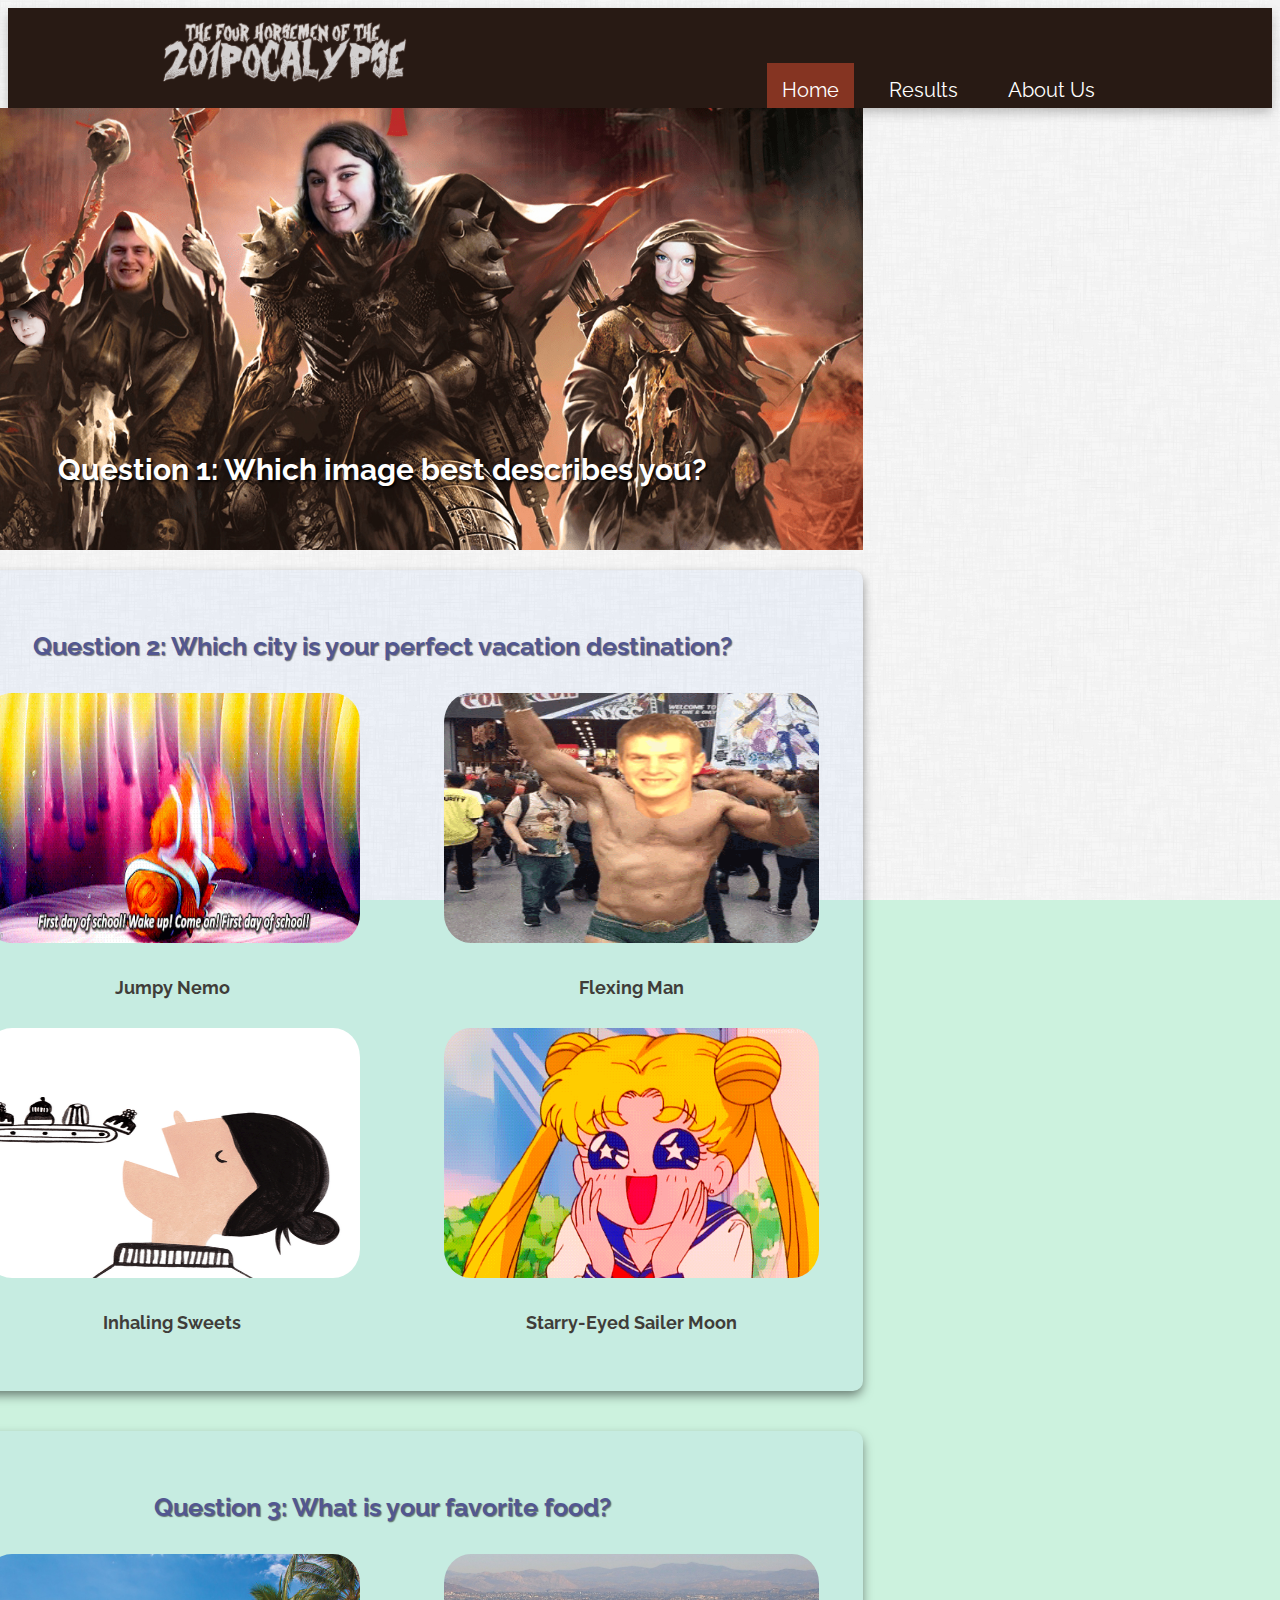
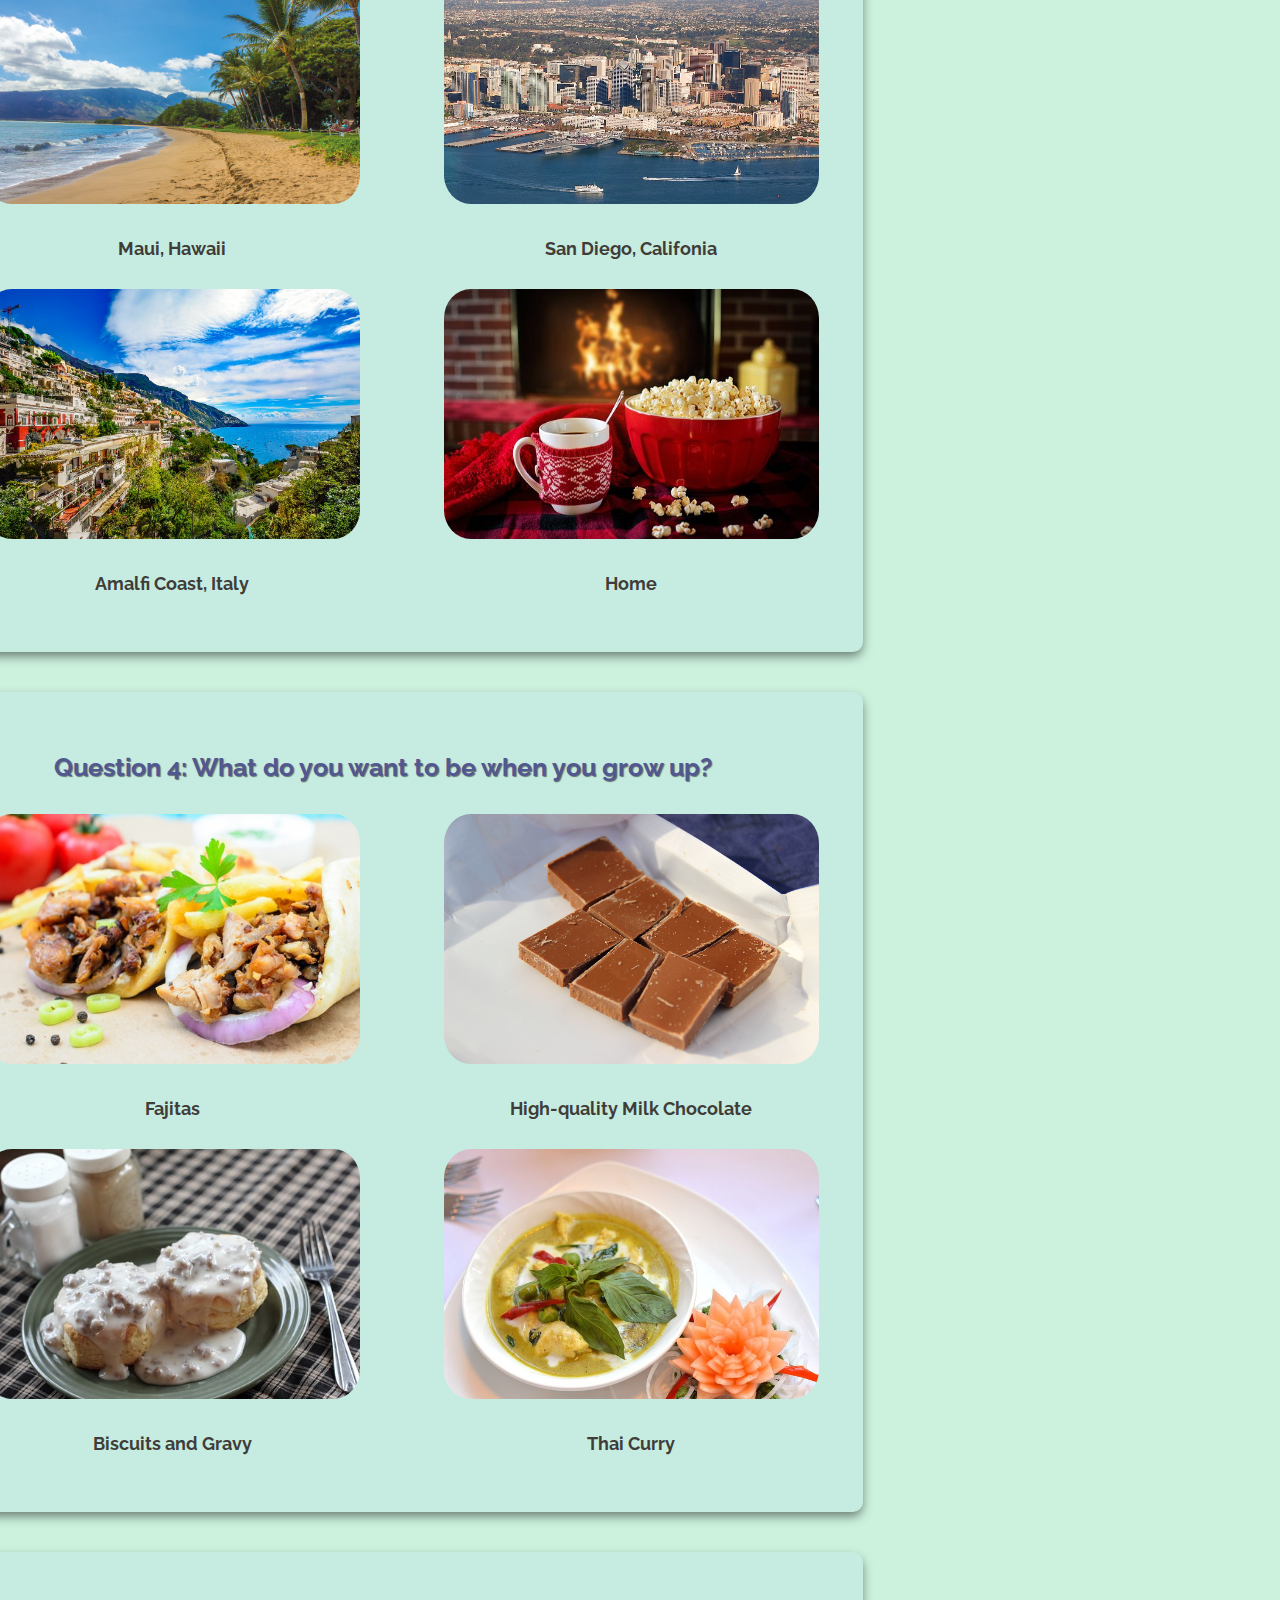
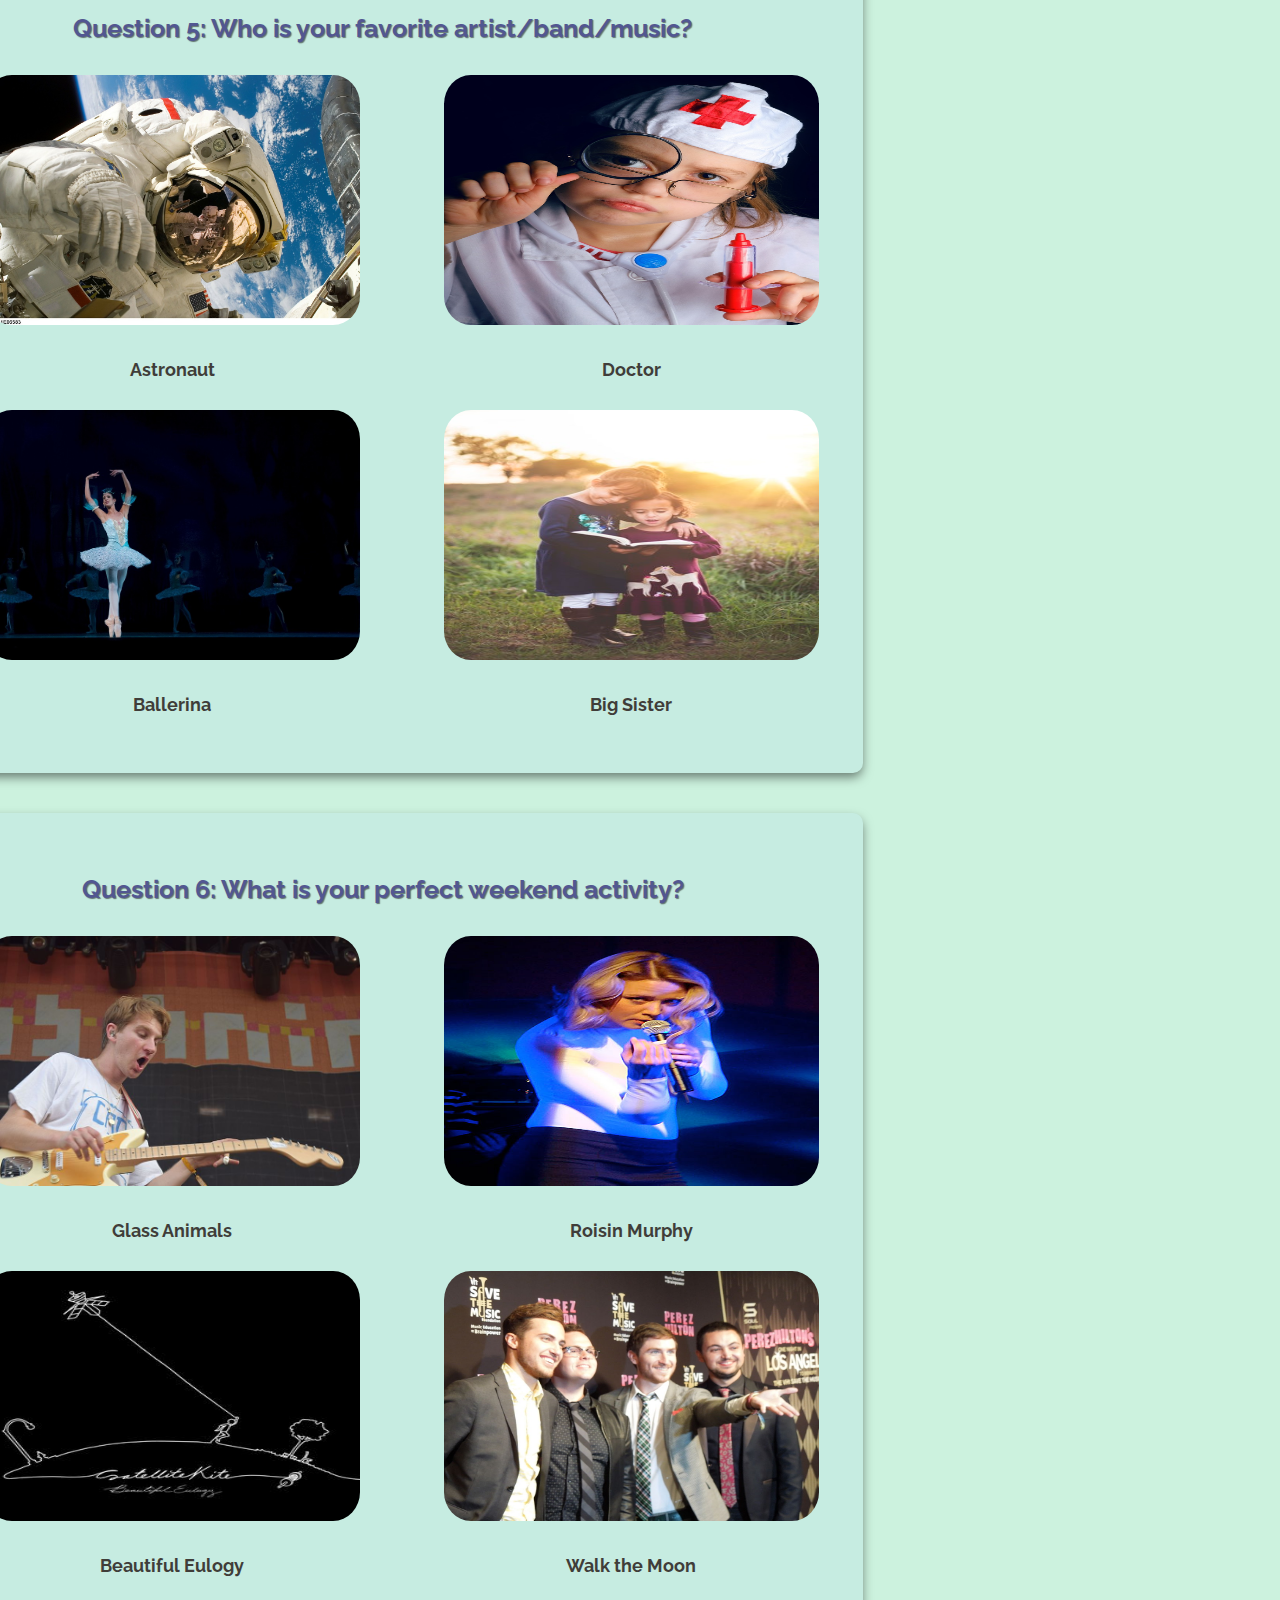
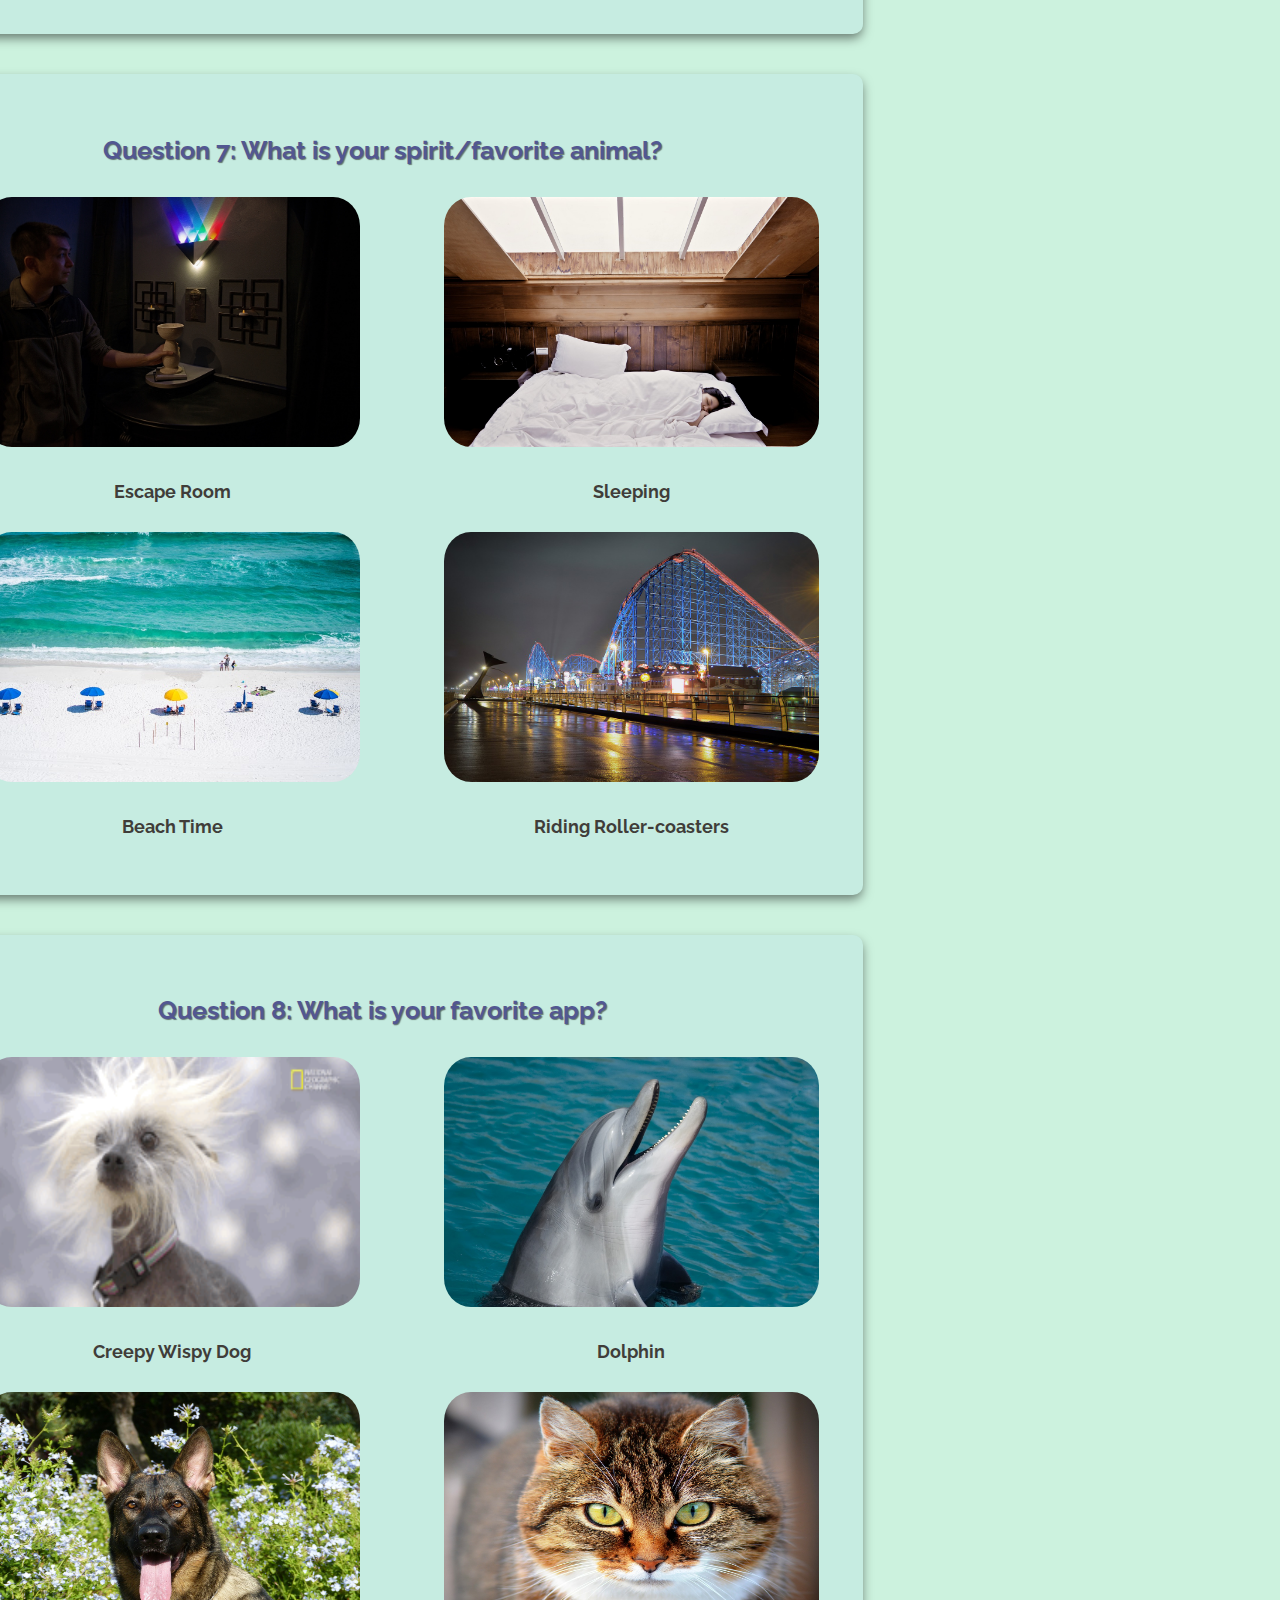
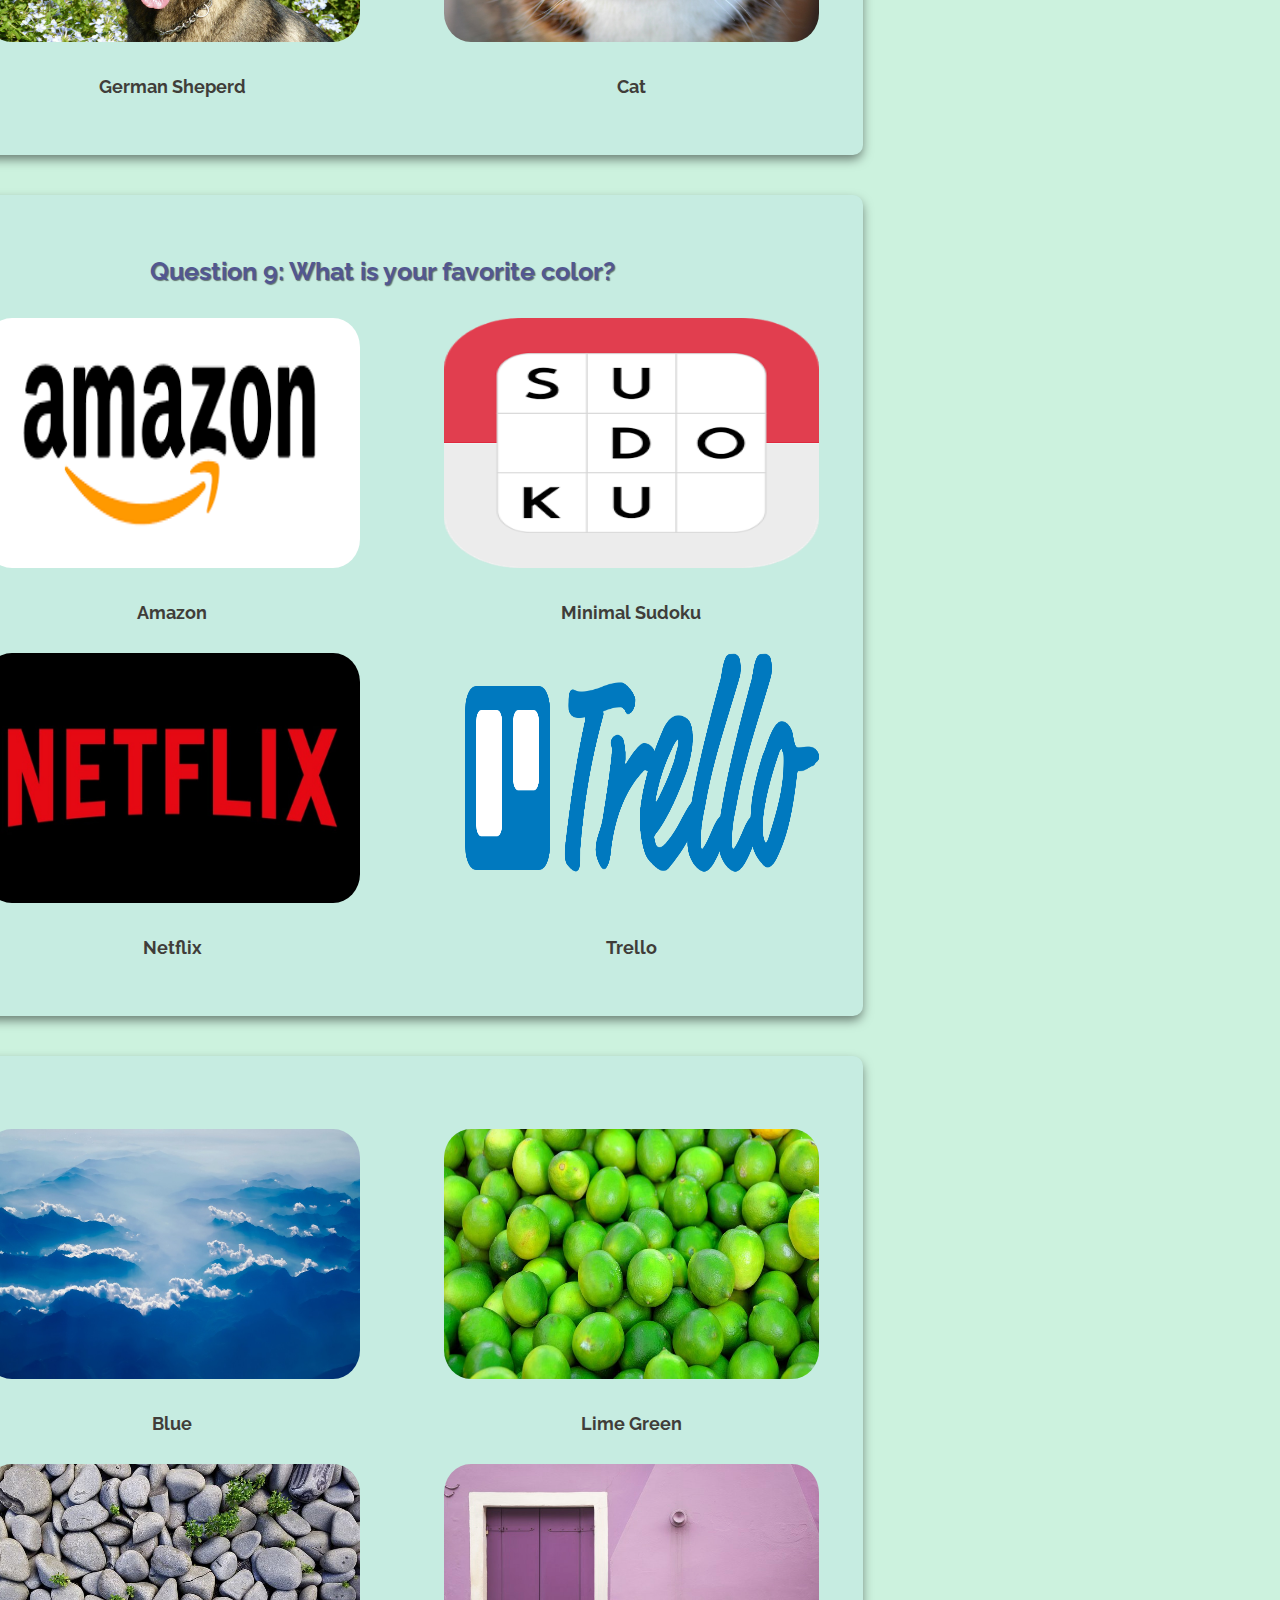
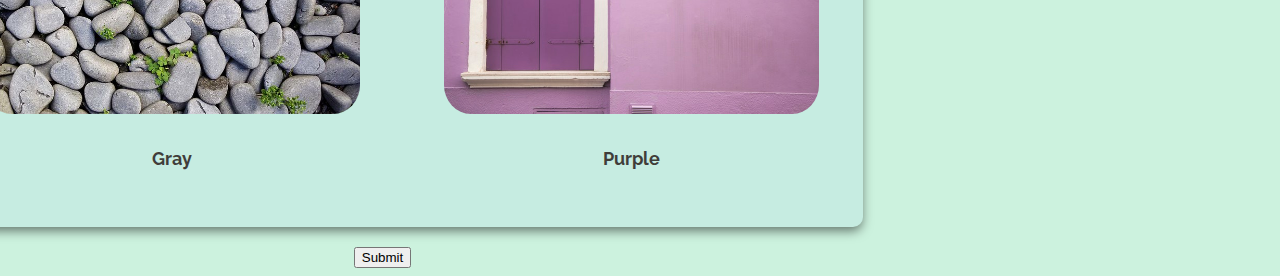
==== commit f83ca9da: "Merge branch 'master' of github.com:richjimdev/201-final-project into richard-jeremy-aboutus-morecss" ====
--- a/index.html
+++ b/index.html
@@ -33,34 +33,34 @@
     <!-- Question 1 -->
     <div class="question-bubble">
       <div class="question">
-        <h2>Question 1: What gif best describes you?</h2>
+        <h2></h2>
       </div>
 
       <div class="img-row">
-        <label class="answerBox">
-          <input type="radio" class="michelle" name="question1">
-          <img src="img/michelle/michelle.gif">
-          <p>Jumpy Nemo</p>
+        <label>
+          <input type="radio" name="question1" class="michelle">
+          <img src="" class="michelleImg">
+          <p class="michelleText"></p>
         </label>
 
-        <label class="answerBox">
-          <input type="radio" class="justin" name="question1">
-          <img src="img/justin/justin-flexing.gif">
-          <p>Flexing Man</p>
+        <label>
+          <input type="radio" name="question1" class="justin">
+          <img src="" class="justinImg">
+          <p class="justinText"></p>
         </label>
       </div>
 
       <div class="img-row">
-        <label class="answerBox">
-          <input type="radio" class="joanna" name="question1">
-          <img src="img/joanna/joanna-gif.gif">
-          <p>Inhaling Sweets</p>
+        <label>
+          <input type="radio" name="question1" class="joanna">
+          <img src="" class="joannaImg">
+          <p class="joannaText"></p>
         </label>
 
-        <label class="answerBox">
-          <input type="radio" class="suzanne" name="question1">
-          <img src="img/suzanne/suzanna-gif.gif">
-          <p>Starry-Eyed Sailer Moon</p>
+        <label>
+          <input type="radio" name="question1" class="suzanne">
+          <img src="" class="suzanneImg">
+          <p class="suzanneText"></p>
         </label>
       </div>
     </div>
@@ -68,34 +68,34 @@
     <!-- Question 2 -->
     <div class="question-bubble">
         <div class="question">
-          <h2>Question 1: What gif best describes you?</h2>
-        </div>
-  
-        <div class="img-row">
-          <label class="answerBox">
-            <input type="radio" class="justin" name="question1">
-            <img src="img/michelle/michelle.gif">
-            <p>Jumpy Nemo</p>
-          </label>
-  
-          <label class="answerBox">
-            <input type="radio" class="michelle" name="question1">
-            <img src="img/justin/justin-flexing.gif">
-            <p>Flexing Man</p>
-          </label>
-        </div>
-  
-        <div class="img-row">
-          <label class="answerBox">
-            <input type="radio" class="joanna" name="question1">
-            <img src="img/joanna/joanna-gif.gif">
-            <p>Inhaling Sweets</p>
-          </label>
-  
-          <label class="answerBox">
-            <input type="radio" class="suzanne" name="question1">
-            <img src="img/suzanne/suzanna-gif.gif">
-            <p>Starry-Eyed Sailer Moon</p>
+          <h2></h2>
+        </div>
+  
+        <div class="img-row">
+          <label>
+            <input type="radio" name="question2" class="justin">
+            <img src="" class="justinImg">
+            <p class="justinText"></p>
+          </label>
+  
+          <label>
+            <input type="radio" name="question2" class="michelle">
+            <img src="" class="michelleImg">
+            <p class="michelleText"></p>
+          </label>
+        </div>
+  
+        <div class="img-row">
+          <label>
+            <input type="radio" name="question2" class="joanna">
+            <img src="" class="joannaImg">
+            <p class="joannaText"></p>
+          </label>
+  
+          <label>
+            <input type="radio" name="question2" class="suzanne">
+            <img src="" class="suzanneImg">
+            <p class="suzanneText"></p>
           </label>
         </div>
     </div>
@@ -103,34 +103,34 @@
     <!-- Question 3 -->
     <div class="question-bubble">
         <div class="question">
-          <h2>Question 1: What gif best describes you?</h2>
-        </div>
-  
-        <div class="img-row">
-          <label class="answerBox">
-            <input type="radio" class="justin" name="question1">
-            <img src="img/michelle/michelle.gif">
-            <p>Jumpy Nemo</p>
-          </label>
-  
-          <label class="answerBox">
-            <input type="radio" class="michelle" name="question1">
-            <img src="img/justin/justin-flexing.gif">
-            <p>Flexing Man</p>
-          </label>
-        </div>
-  
-        <div class="img-row">
-          <label class="answerBox">
-            <input type="radio" class="suzanne" name="question1">
-            <img src="img/joanna/joanna-gif.gif">
-            <p>Inhaling Sweets</p>
-          </label>
-  
-          <label class="answerBox">
-            <input type="radio" class="joanna" name="question1">
-            <img src="img/suzanne/suzanna-gif.gif">
-            <p>Starry-Eyed Sailer Moon</p>
+          <h2></h2>
+        </div>
+  
+        <div class="img-row">
+          <label>
+            <input type="radio" name="question3" class="justin">
+            <img src="" class="justinImg">
+            <p class="justinText"></p>
+          </label>
+  
+          <label>
+            <input type="radio" name="question3" class="michelle">
+            <img src="" class="michelleImg">
+            <p class="michelleText"></p>
+          </label>
+        </div>
+  
+        <div class="img-row">
+          <label>
+            <input type="radio" name="question3" class="suzanne">
+            <img src="" class="suzanneImg">
+            <p class="suzanneText"></p>
+          </label>
+  
+          <label>
+            <input type="radio" name="question3" class="joanna">
+            <img src="" class="joannaImg">
+            <p class="joannaText"></p>
           </label>
         </div>
     </div>
@@ -138,34 +138,34 @@
     <!-- Question 4 -->
     <div class="question-bubble">
         <div class="question">
-          <h2>Question 1: What gif best describes you?</h2>
-        </div>
-  
-        <div class="img-row">
-          <label class="answerBox">
-            <input type="radio" class="justin" name="question1">
-            <img src="img/michelle/michelle.gif">
-            <p>Jumpy Nemo</p>
-          </label>
-  
-          <label class="answerBox">
-            <input type="radio" class="joanna" name="question1">
-            <img src="img/justin/justin-flexing.gif">
-            <p>Flexing Man</p>
-          </label>
-        </div>
-  
-        <div class="img-row">
-          <label class="answerBox">
-            <input type="radio" class="suzanne" name="question1">
-            <img src="img/joanna/joanna-gif.gif">
-            <p>Inhaling Sweets</p>
-          </label>
-  
-          <label class="answerBox">
-            <input type="radio" class="michelle" name="question1">
-            <img src="img/suzanne/suzanna-gif.gif">
-            <p>Starry-Eyed Sailer Moon</p>
+          <h2></h2>
+        </div>
+  
+        <div class="img-row">
+          <label>
+            <input type="radio" name="question4" class="justin">
+            <img src="" class="justinImg">
+            <p class="justinText"></p>
+          </label>
+  
+          <label>
+            <input type="radio" name="question4" class="joanna">
+            <img src="" class="joannaImg">
+            <p class="joannaText"></p>
+          </label>
+        </div>
+  
+        <div class="img-row">
+          <label>
+            <input type="radio" name="question4" class="suzanne">
+            <img src="" class="suzanneImg">
+            <p class="suzanneText"></p>
+          </label>
+  
+          <label>
+            <input type="radio" name="question4" class="michelle">
+            <img src="" class="michelleImg">
+            <p class="michelleText"></p>
           </label>
         </div>
     </div>
@@ -173,34 +173,34 @@
     <!-- Question 5 -->
     <div class="question-bubble">
         <div class="question">
-          <h2>Question 1: What gif best describes you?</h2>
-        </div>
-  
-        <div class="img-row">
-          <label class="answerBox">
-            <input type="radio" class="suzanne" name="question1">
-            <img src="img/michelle/michelle.gif">
-            <p>Jumpy Nemo</p>
-          </label>
-  
-          <label class="answerBox">
-            <input type="radio" class="joanna" name="question1">
-            <img src="img/justin/justin-flexing.gif">
-            <p>Flexing Man</p>
-          </label>
-        </div>
-  
-        <div class="img-row">
-          <label class="answerBox">
-            <input type="radio" class="justin" name="question1">
-            <img src="img/joanna/joanna-gif.gif">
-            <p>Inhaling Sweets</p>
-          </label>
-  
-          <label class="answerBox">
-            <input type="radio" class="michelle" name="question1">
-            <img src="img/suzanne/suzanna-gif.gif">
-            <p>Starry-Eyed Sailer Moon</p>
+          <h2></h2>
+        </div>
+  
+        <div class="img-row">
+          <label>
+            <input type="radio" name="question5" class="suzanne">
+            <img src="" class="suzanneImg">
+            <p class="suzanneText"></p>
+          </label>
+  
+          <label>
+            <input type="radio" name="question5" class="joanna">
+            <img src="" class="joannaImg">
+            <p class="joannaText"></p>
+          </label>
+        </div>
+  
+        <div class="img-row">
+          <label>
+            <input type="radio" name="question5" class="justin">
+            <img src="" class="justinImg">
+            <p class="justinText"></p>
+          </label>
+  
+          <label>
+            <input type="radio" name="question5" class="michelle">
+            <img src="" class="michelleImg">
+            <p class="michelleText"></p>
           </label>
         </div>
     </div>
@@ -209,34 +209,34 @@
     <!-- Question 6 -->
     <div class="question-bubble">
         <div class="question">
-          <h2>Question 1: What gif best describes you?</h2>
-        </div>
-  
-        <div class="img-row">
-          <label class="answerBox">
-            <input type="radio" class="michelle" name="question1">
-            <img src="img/michelle/michelle.gif">
-            <p>Jumpy Nemo</p>
-          </label>
-  
-          <label class="answerBox">
-            <input type="radio" class="justin" name="question1">
-            <img src="img/justin/justin-flexing.gif">
-            <p>Flexing Man</p>
-          </label>
-        </div>
-  
-        <div class="img-row">
-          <label class="answerBox">
-            <input type="radio" class="joanna" name="question1">
-            <img src="img/joanna/joanna-gif.gif">
-            <p>Inhaling Sweets</p>
-          </label>
-  
-          <label class="answerBox">
-            <input type="radio" class="suzanne" name="question1">
-            <img src="img/suzanne/suzanna-gif.gif">
-            <p>Starry-Eyed Sailer Moon</p>
+          <h2></h2>
+        </div>
+  
+        <div class="img-row">
+          <label>
+            <input type="radio" name="question6" class="michelle">
+            <img src="" class="michelleImg">
+            <p class="michelleText"></p>
+          </label>
+  
+          <label>
+            <input type="radio" name="question6" class="justin">
+            <img src="" class="justinImg">
+            <p class="justinText"></p>
+          </label>
+        </div>
+  
+        <div class="img-row">
+          <label>
+            <input type="radio" name="question6" class="joanna">
+            <img src="" class="joannaImg">
+            <p class="joannaText"></p>
+          </label>
+  
+          <label>
+            <input type="radio" name="question6" class="suzanne">
+            <img src="" class="suzanneImg">
+            <p class="suzanneText"></p>
           </label>
         </div>
     </div>
@@ -244,34 +244,34 @@
     <!-- Question 7 -->
     <div class="question-bubble">
         <div class="question">
-          <h2>Question 1: What gif best describes you?</h2>
-        </div>
-  
-        <div class="img-row">
-          <label class="answerBox">
-            <input type="radio" class="justin" name="question1">
-            <img src="img/michelle/michelle.gif">
-            <p>Jumpy Nemo</p>
-          </label>
-  
-          <label class="answerBox">
-            <input type="radio" class="michelle" name="question1">
-            <img src="img/justin/justin-flexing.gif">
-            <p>Flexing Man</p>
-          </label>
-        </div>
-  
-        <div class="img-row">
-          <label class="answerBox">
-            <input type="radio" class="joanna" name="question1">
-            <img src="img/joanna/joanna-gif.gif">
-            <p>Inhaling Sweets</p>
-          </label>
-  
-          <label class="answerBox">
-            <input type="radio" class="suzanne" name="question1">
-            <img src="img/suzanne/suzanna-gif.gif">
-            <p>Starry-Eyed Sailer Moon</p>
+          <h2></h2>
+        </div>
+  
+        <div class="img-row">
+          <label>
+            <input type="radio" name="question7" class="justin">
+            <img src="" class="justinImg">
+            <p class="justinText"></p>
+          </label>
+  
+          <label>
+            <input type="radio" name="question7" class="michelle">
+            <img src="" class="michelleImg">
+            <p class="michelleText"></p>
+          </label>
+        </div>
+  
+        <div class="img-row">
+          <label>
+            <input type="radio" name="question7" class="joanna">
+            <img src="" class="joannaImg">
+            <p class="joannaText"></p>
+          </label>
+  
+          <label>
+            <input type="radio" name="question7" class="suzanne">
+            <img src="" class="suzanneImg">
+            <p class="suzanneText"></p>
           </label>
         </div>
     </div>
@@ -279,34 +279,34 @@
     <!-- Question 8 -->
     <div class="question-bubble">
         <div class="question">
-          <h2>Question 1: What gif best describes you?</h2>
-        </div>
-  
-        <div class="img-row">
-          <label class="answerBox">
-            <input type="radio" class="justin" name="question1">
-            <img src="img/michelle/michelle.gif">
-            <p>Jumpy Nemo</p>
-          </label>
-  
-          <label class="answerBox">
-            <input type="radio" class="michelle" name="question1">
-            <img src="img/justin/justin-flexing.gif">
-            <p>Flexing Man</p>
-          </label>
-        </div>
-  
-        <div class="img-row">
-          <label class="answerBox">
-            <input type="radio" class="suzanne" name="question1">
-            <img src="img/joanna/joanna-gif.gif">
-            <p>Inhaling Sweets</p>
-          </label>
-  
-          <label class="answerBox">
-            <input type="radio" class="joanna" name="question1">
-            <img src="img/suzanne/suzanna-gif.gif">
-            <p>Starry-Eyed Sailer Moon</p>
+          <h2></h2>
+        </div>
+  
+        <div class="img-row">
+          <label>
+            <input type="radio" name="question8" class="justin">
+            <img src="" class="justinImg">
+            <p class="justinText"></p>
+          </label>
+  
+          <label>
+            <input type="radio" name="question8" class="michelle">
+            <img src="" class="michelleImg">
+            <p class="michelleText"></p>
+          </label>
+        </div>
+  
+        <div class="img-row">
+          <label>
+            <input type="radio" name="question8" class="suzanne">
+            <img src="" class="suzanneImg">
+            <p class="suzanneText"></p>
+          </label>
+  
+          <label>
+            <input type="radio" name="question8" class="joanna">
+            <img src="" class="joannaImg">
+            <p class="joannaText"></p>
           </label>
         </div>
     </div>
@@ -314,34 +314,34 @@
     <!-- Question 9 -->
     <div class="question-bubble">
         <div class="question">
-          <h2>Question 1: What gif best describes you?</h2>
-        </div>
-  
-        <div class="img-row">
-          <label class="answerBox">
-            <input type="radio" class="justin" name="question1">
-            <img src="img/michelle/michelle.gif">
-            <p>Jumpy Nemo</p>
-          </label>
-  
-          <label class="answerBox">
-            <input type="radio" class="joanna" name="question1">
-            <img src="img/justin/justin-flexing.gif">
-            <p>Flexing Man</p>
-          </label>
-        </div>
-  
-        <div class="img-row">
-          <label class="answerBox">
-            <input type="radio" class="suzanne" name="question1">
-            <img src="img/joanna/joanna-gif.gif">
-            <p>Inhaling Sweets</p>
-          </label>
-  
-          <label class="answerBox">
-            <input type="radio" class="michelle" name="question1">
-            <img src="img/suzanne/suzanna-gif.gif">
-            <p>Starry-Eyed Sailer Moon</p>
+          <h2></h2>
+        </div>
+  
+        <div class="img-row">
+          <label>
+            <input type="radio" name="question9" class="justin">
+            <img src="" class="justinImg">
+            <p class="justinText"></p>
+          </label>
+  
+          <label>
+            <input type="radio" name="question9" class="joanna">
+            <img src="" class="joannaImg">
+            <p class="joannaText"></p>
+          </label>
+        </div>
+  
+        <div class="img-row">
+          <label>
+            <input type="radio" name="question9" class="suzanne">
+            <img src="" class="suzanneImg">
+            <p class="suzanneText"></p>
+          </label>
+  
+          <label>
+            <input type="radio" name="question9" class="michelle">
+            <img src="" class="michelleImg">
+            <p class="michelleText"></p>
           </label>
         </div>
     </div>
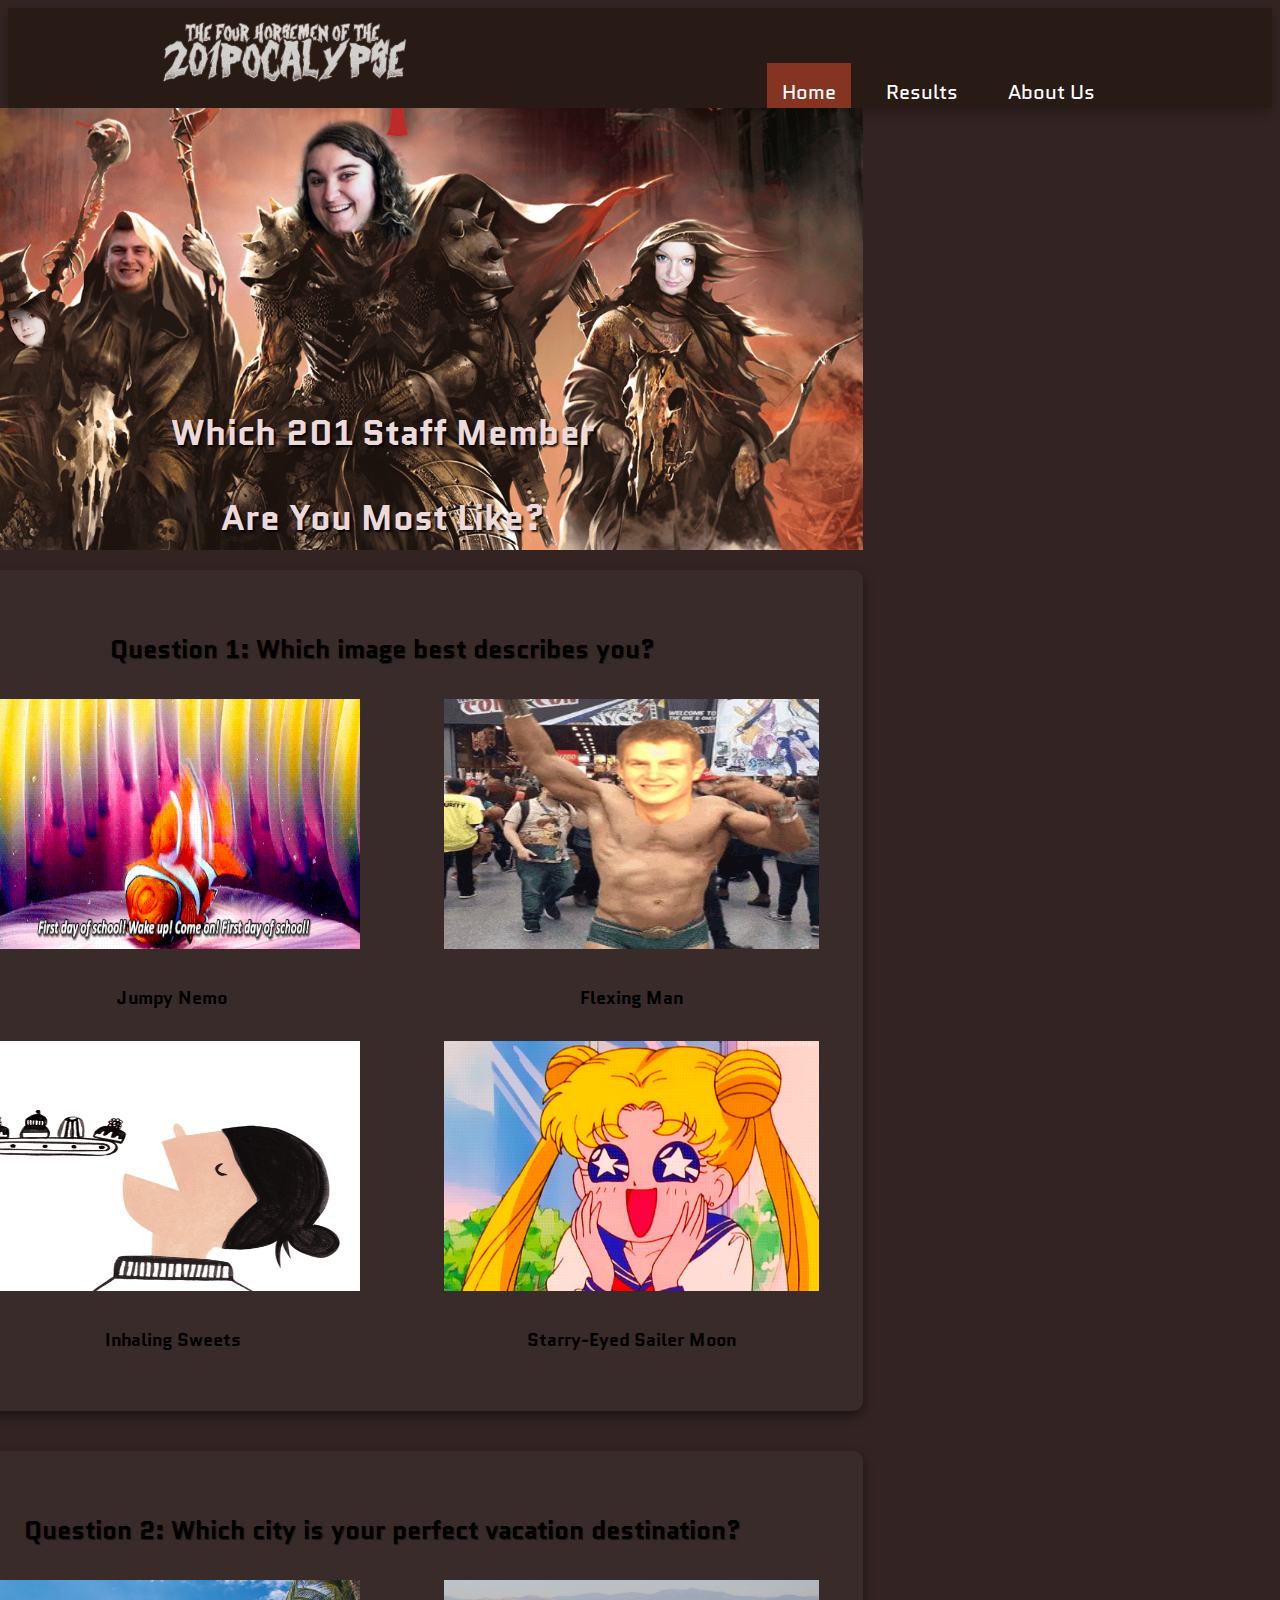
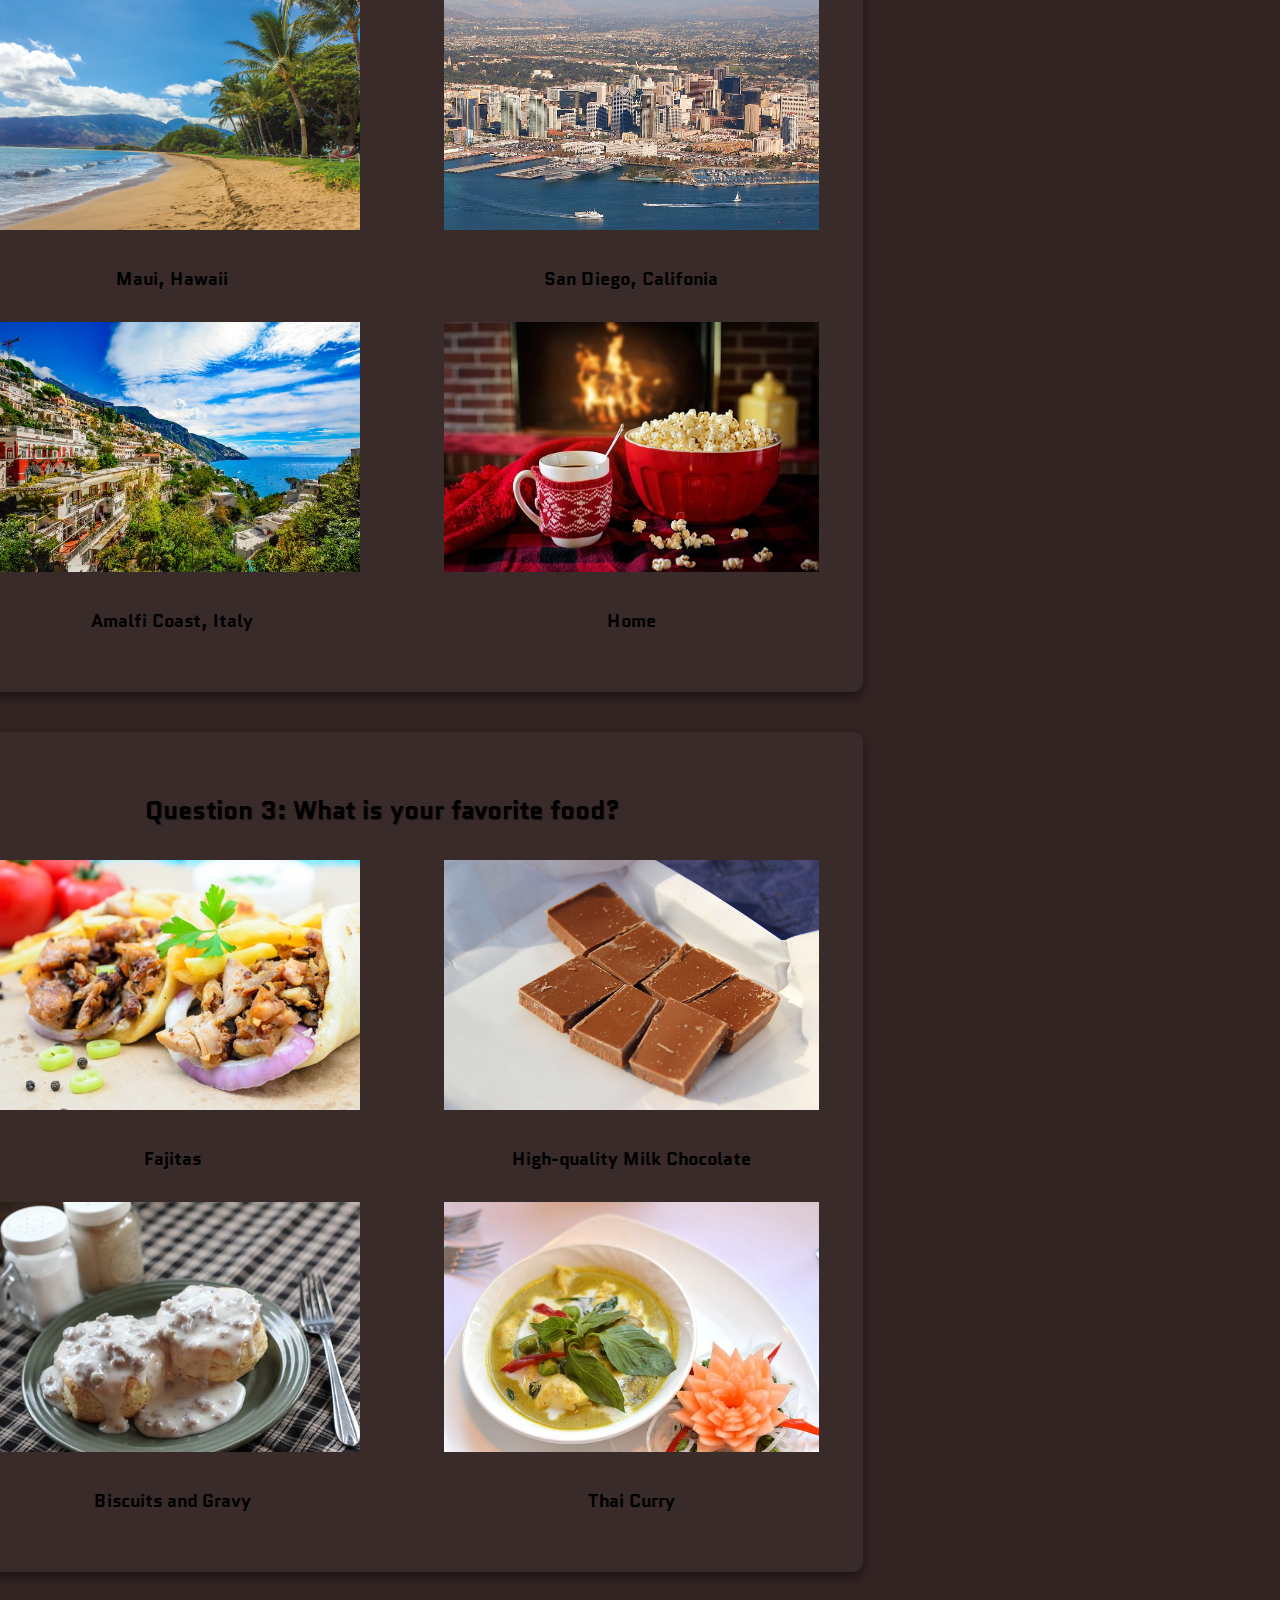
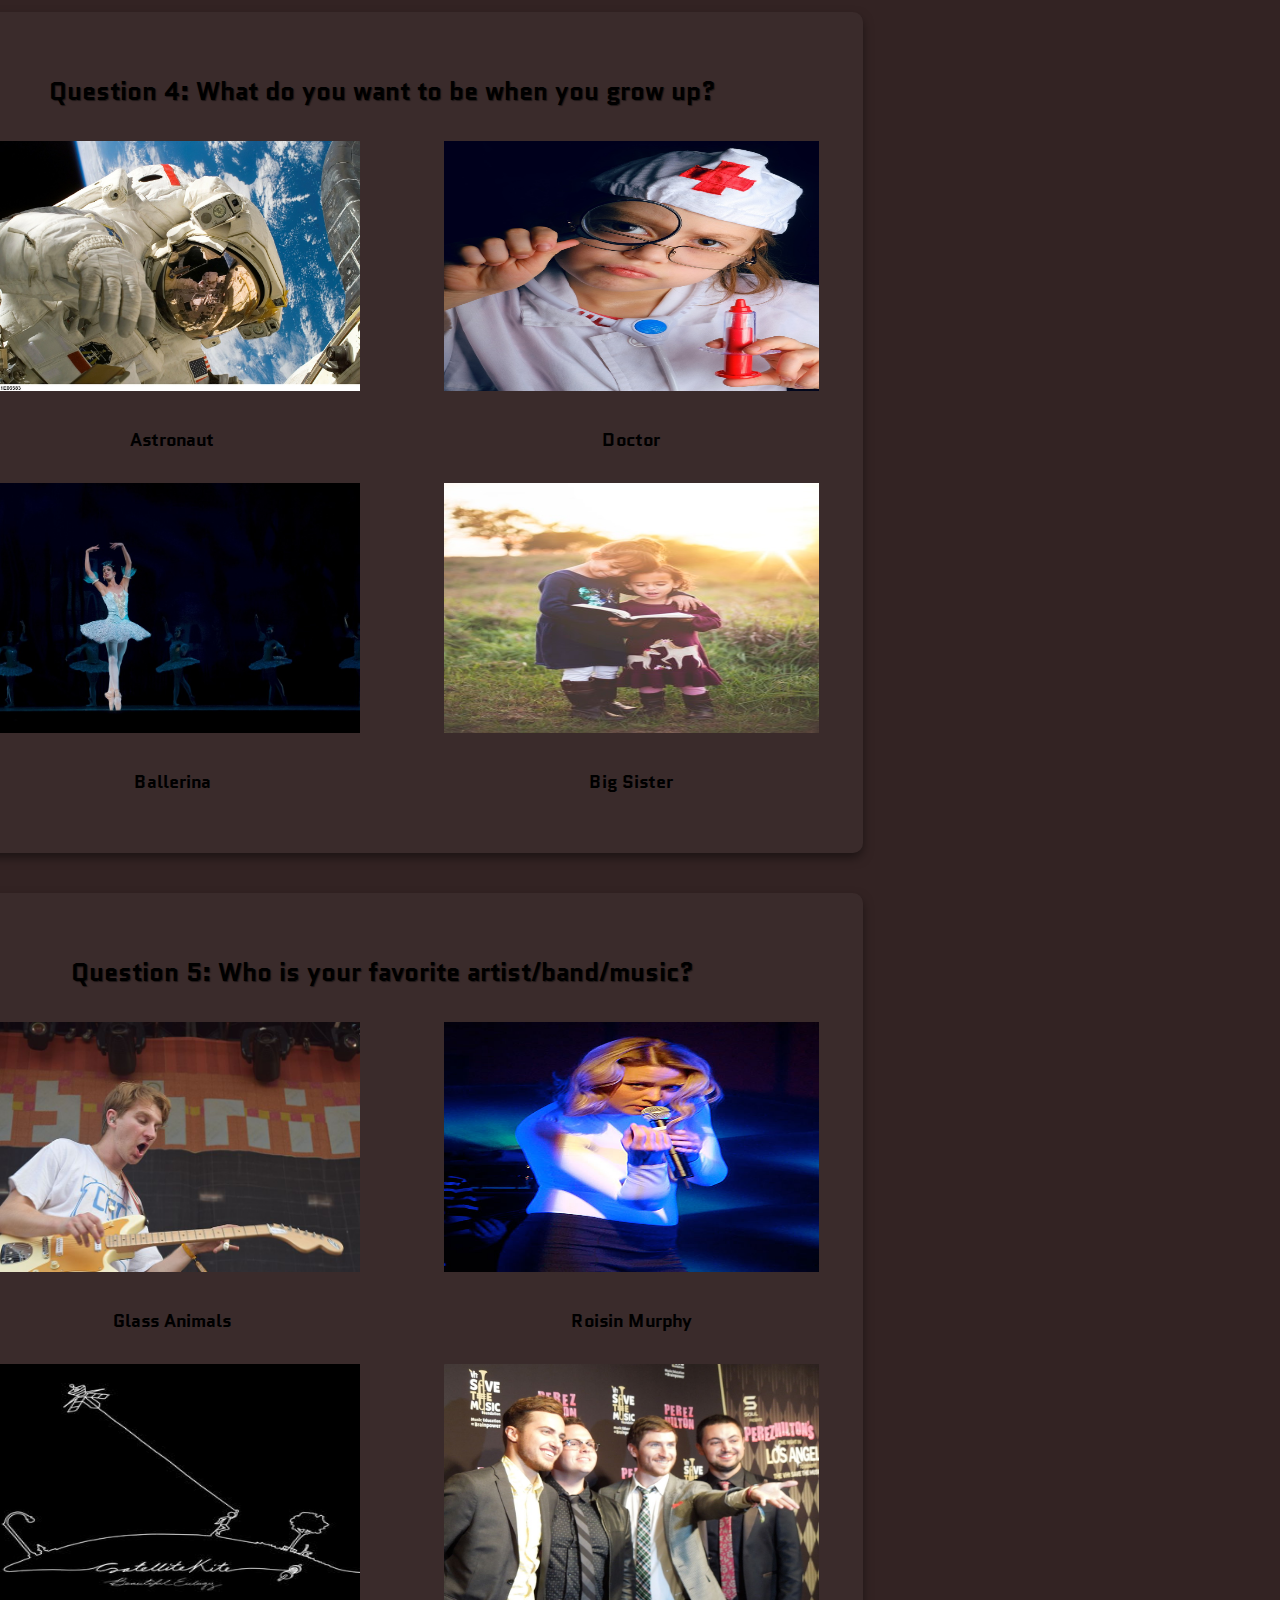
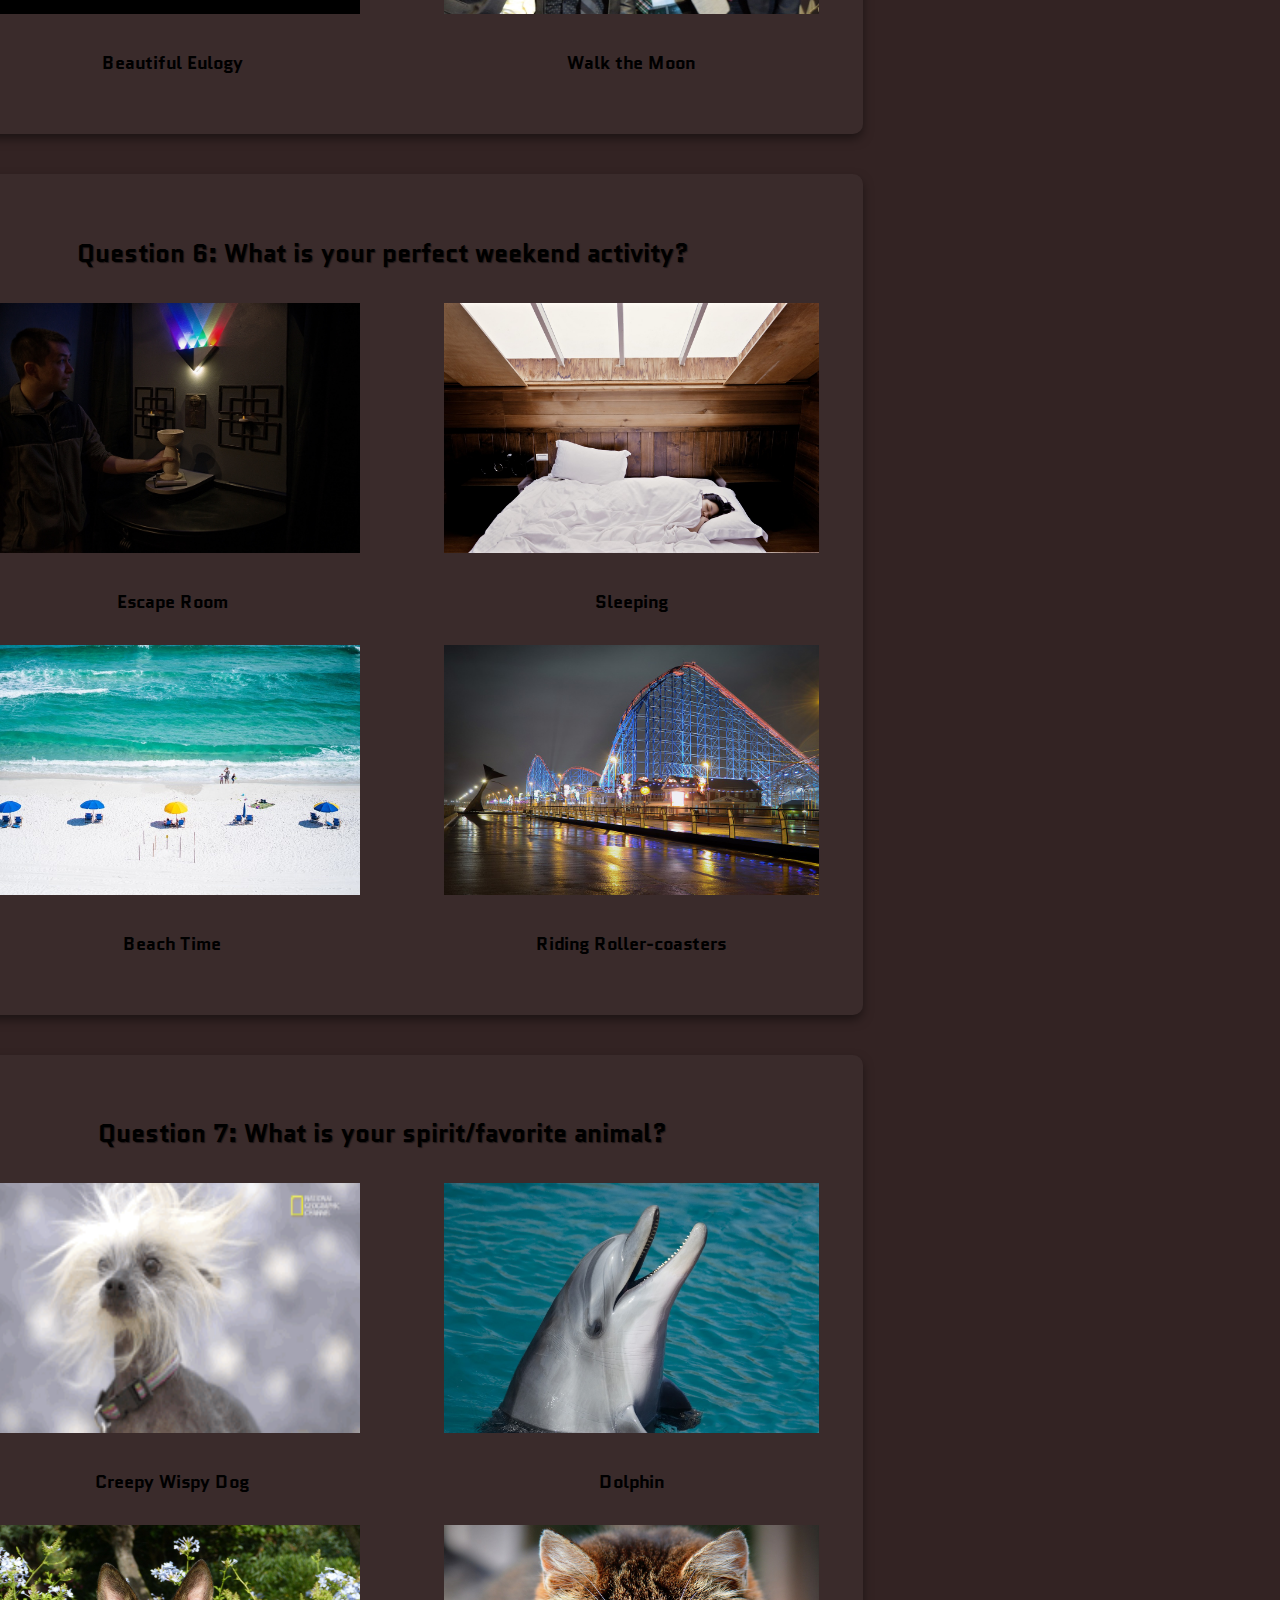
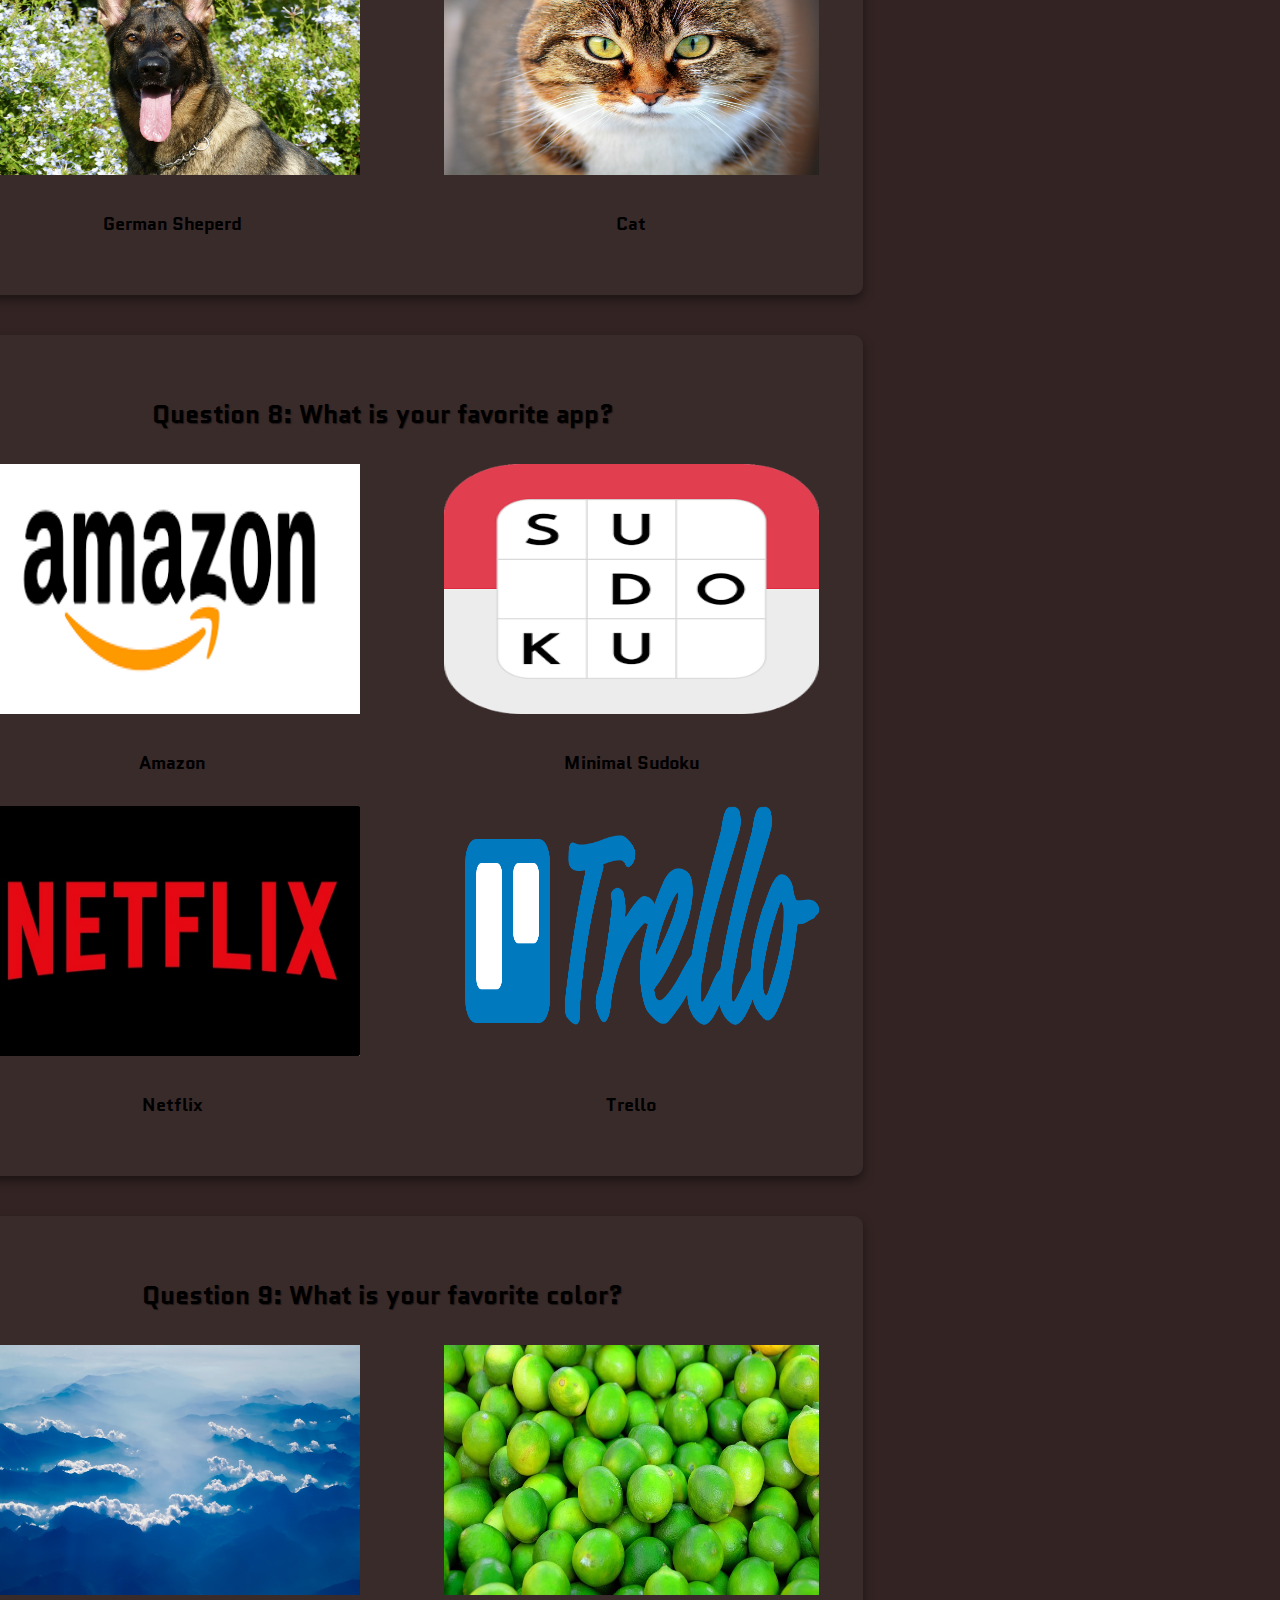
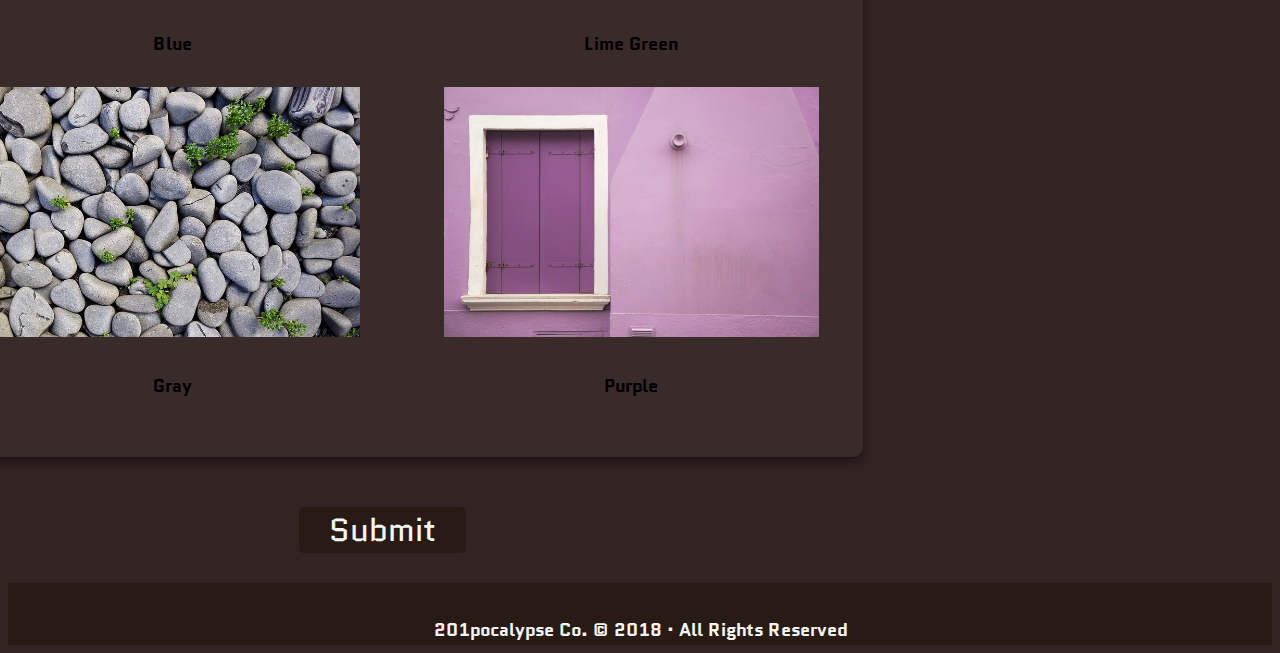
==== commit b77df0f0: "styled button, added footers to pages" ====
--- a/index.html
+++ b/index.html
@@ -6,10 +6,12 @@
   <meta name="viewport" content="width=device-width, initial-scale=1.0">
   <meta http-equiv="X-UA-Compatible" content="ie=edge">
   <title>Spirit Animal Quiz</title>
-  <link href="https://fonts.googleapis.com/css?family=Monofett|Raleway" rel="stylesheet">
+  <link href="https://fonts.googleapis.com/css?family=Quantico" rel="stylesheet">
   <link rel="stylesheet" type="text/css" href="css/reset.css">
   <link rel="stylesheet" type="text/css" href="css/style.css">
   <link rel="stylesheet" type="text/css" href="css/home.css">
+  <link rel="shortcut icon" href="favicon.ico" type="image/x-icon">
+  <link rel="icon" href="favicon.ico" type="image/x-icon">
 </head>
 
 <body>
@@ -28,7 +30,10 @@
 
   <main>
     <div class="quiz-header">
-      <h2>Which 201 staff member are you most like?</h2>
+      <div class="header-text">
+        <h3>Which 201 staff member</h3>
+        <h3>are you most like?</h3>
+      </div>
     </div>
     <!-- Question 1 -->
     <div class="question-bubble">
@@ -350,7 +355,14 @@
       <button type="submit" id="button">Submit</button>
     </div>
   </main>
+
+  <footer>
+      <div class="footnotes">
+        <p>201pocalypse Co. &copy; 2018 &middot; All Rights Reserved</p>
+      </div>
+  </footer>
+
 </body>
 <script src="js/home.js"></script>
 
-</html>+</html>
--- a/css/style.css
+++ b/css/style.css
@@ -1,28 +1,22 @@
 :root {
   --red-color:#853422;
   --brown-color: #281a14;
-  --purple-color:rgb(127, 64, 148);
-  --blue-color: rgb(82, 87, 145);
-  --green-color:#E5FFDE;
-  --yellow-color:#F9FF74;
-  --gray-color:#403D39;
-  --white-color: rgba(148, 182, 253, 0.1);
+  --lightbrown-color: #c47263;
 }
 
 body {
-  background-color: #ccf2de;
-  background-image: url("../img/dust_scratches.png");
+  background-color: #332323;
+  background-image: url("../img/cosmos.jpg");
   background-attachment: fixed;
+  background-size: cover;
+  background-blend-mode: overlay;
+  font-family: 'Quantico', serif;
 }
 
 p {
   font-size: 18px;
   font-weight: bold;
   color: var(--gray-color);
-}
-
-h2, p, a {
-  font-family: 'Raleway', sans-serif;
 }
 
 h2 {
@@ -79,4 +73,20 @@
 
 nav a.active {
   background-color: var(--red-color);
-}+}
+
+button {
+  background-color: var(--brown-color);
+  border: whitesmoke;
+  border-radius: 5px;
+  color: whitesmoke;
+  margin: 30px 0;
+  max-height: 70px;
+  padding: 0 30px;
+  text-align: center;
+  text-decoration: none;
+  display: inline-block;
+  font-family: 'Quantico', serif;
+  font-size: 2em;
+}
+
--- a/css/home.css
+++ b/css/home.css
@@ -5,7 +5,7 @@
 }
 
 .question-bubble {
-  background-color: var(--white-color);
+  background-color: rgba(70, 57, 57, 0.363);
   border-radius: 10px;
   padding: 40px;
   box-shadow: 0px 5px 11px -1px rgba(0, 0, 0, .5);
@@ -18,7 +18,7 @@
   width: 375px;
   height: 250px; 
   padding: 10px 40px;
-  border-radius: 15%;
+  /* border-radius: 15%; */
 }
 
 .img-row {
@@ -37,17 +37,17 @@
   height: 442px;
   background-size: contain;
   background-repeat: no-repeat;
-  /* display: flex; */
   align-content: center;
   align-items: center;
   text-align: center;
 }
 
-.quiz-header h2 {
+.header-text {
   margin-top: 300px;
-  color: white;
+  color: rgb(236, 218, 218);
   font-size: 30px;
   text-shadow: 2px 2px 2px rgba(0, 0, 0, 0.85);
+  text-transform: capitalize;
 }
 
 input {
@@ -60,5 +60,14 @@
 }
 
 label > input:checked + img{
-  background-color: var(--blue-color);
+  background-color: rgb(128, 100, 100);
 }
+
+.footnotes {
+  text-align: center;
+  color: whitesmoke;
+  font-size: 12px;
+  background-color:var(--brown-color);
+  padding: 1rem;
+  height: 30px;
+}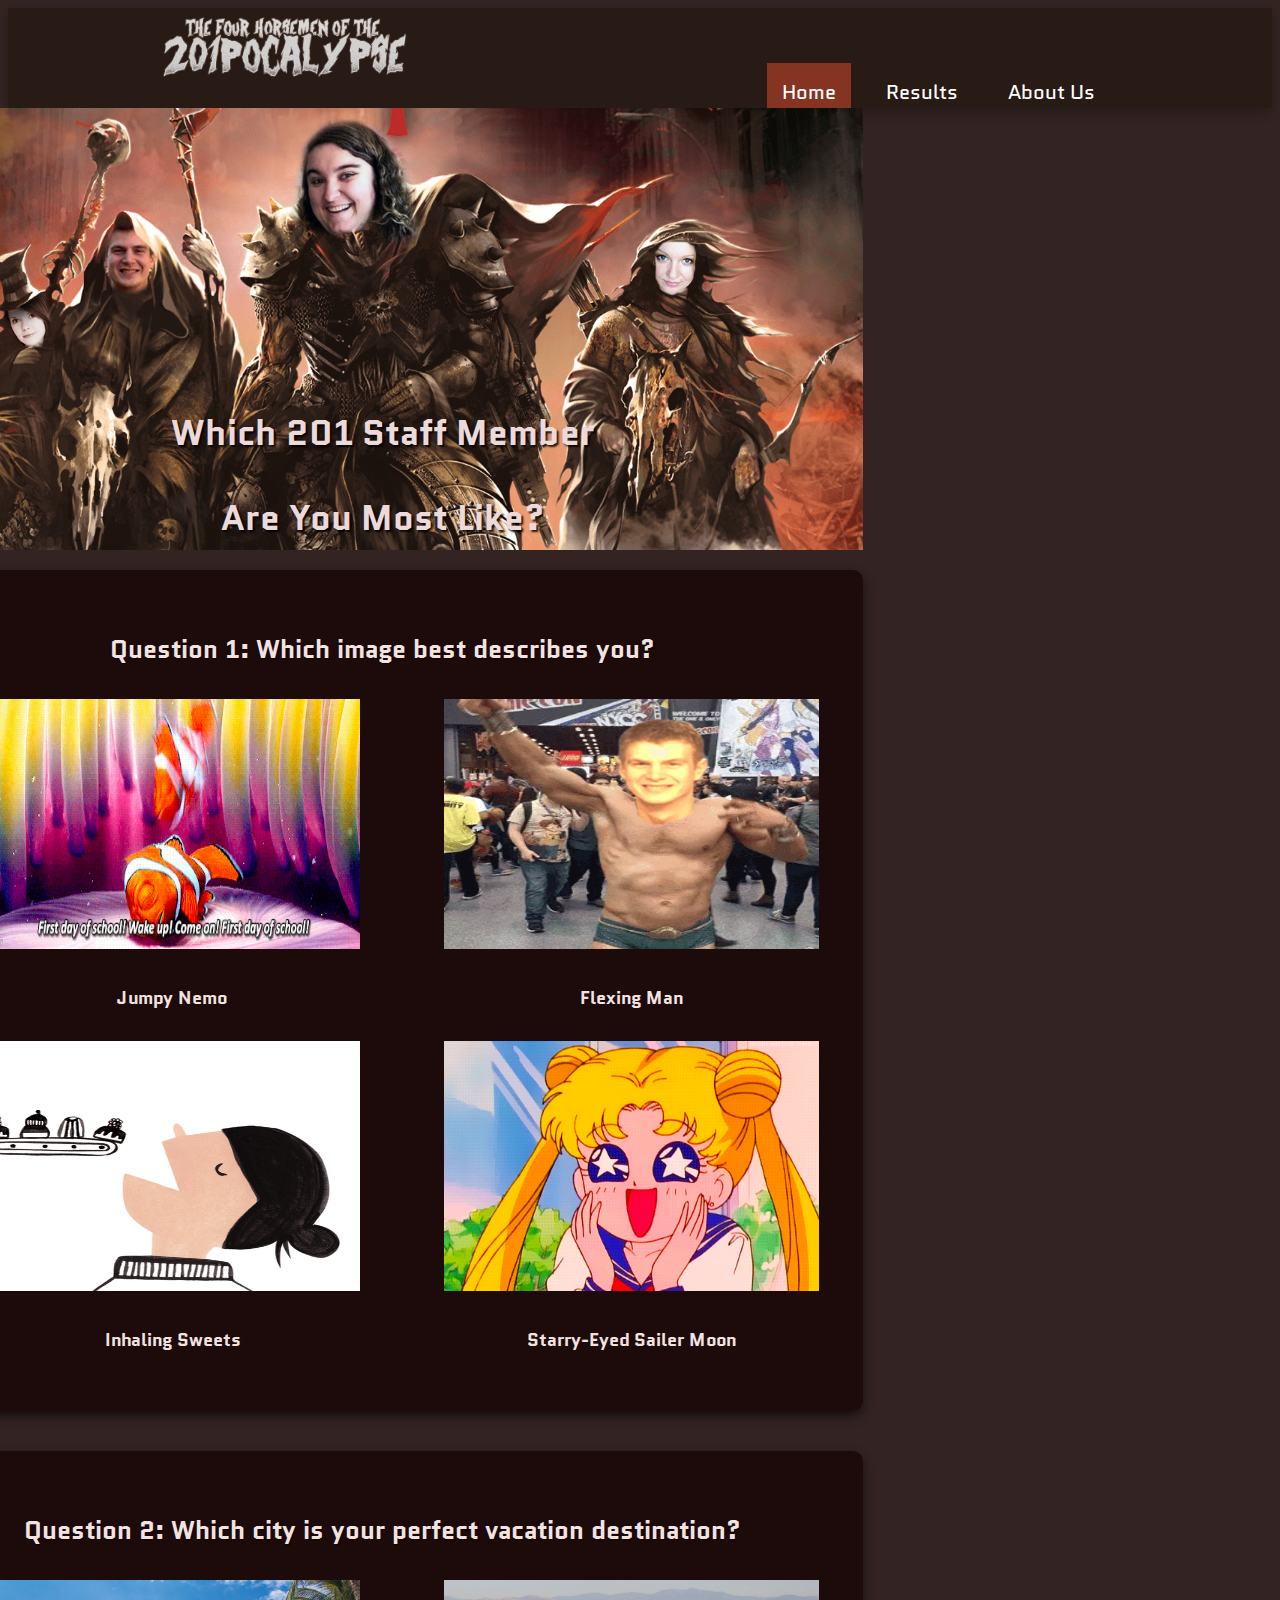
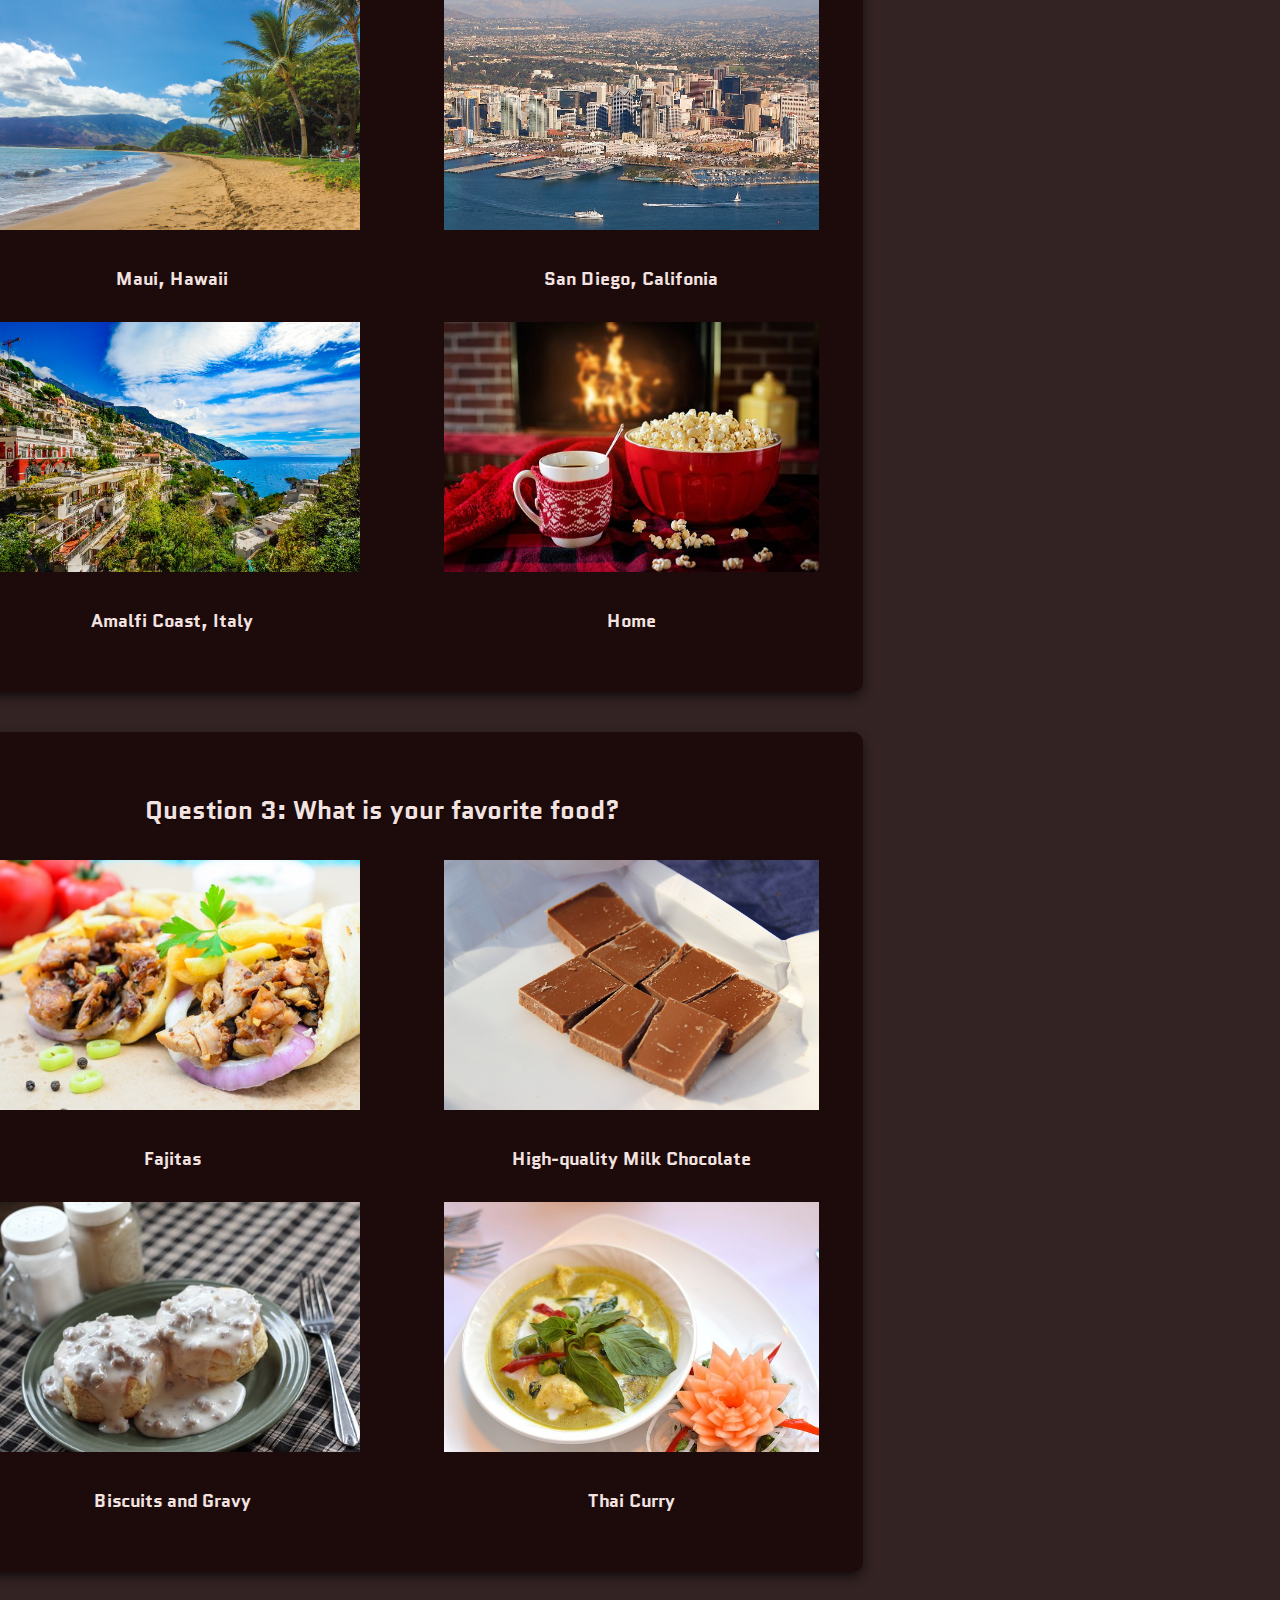
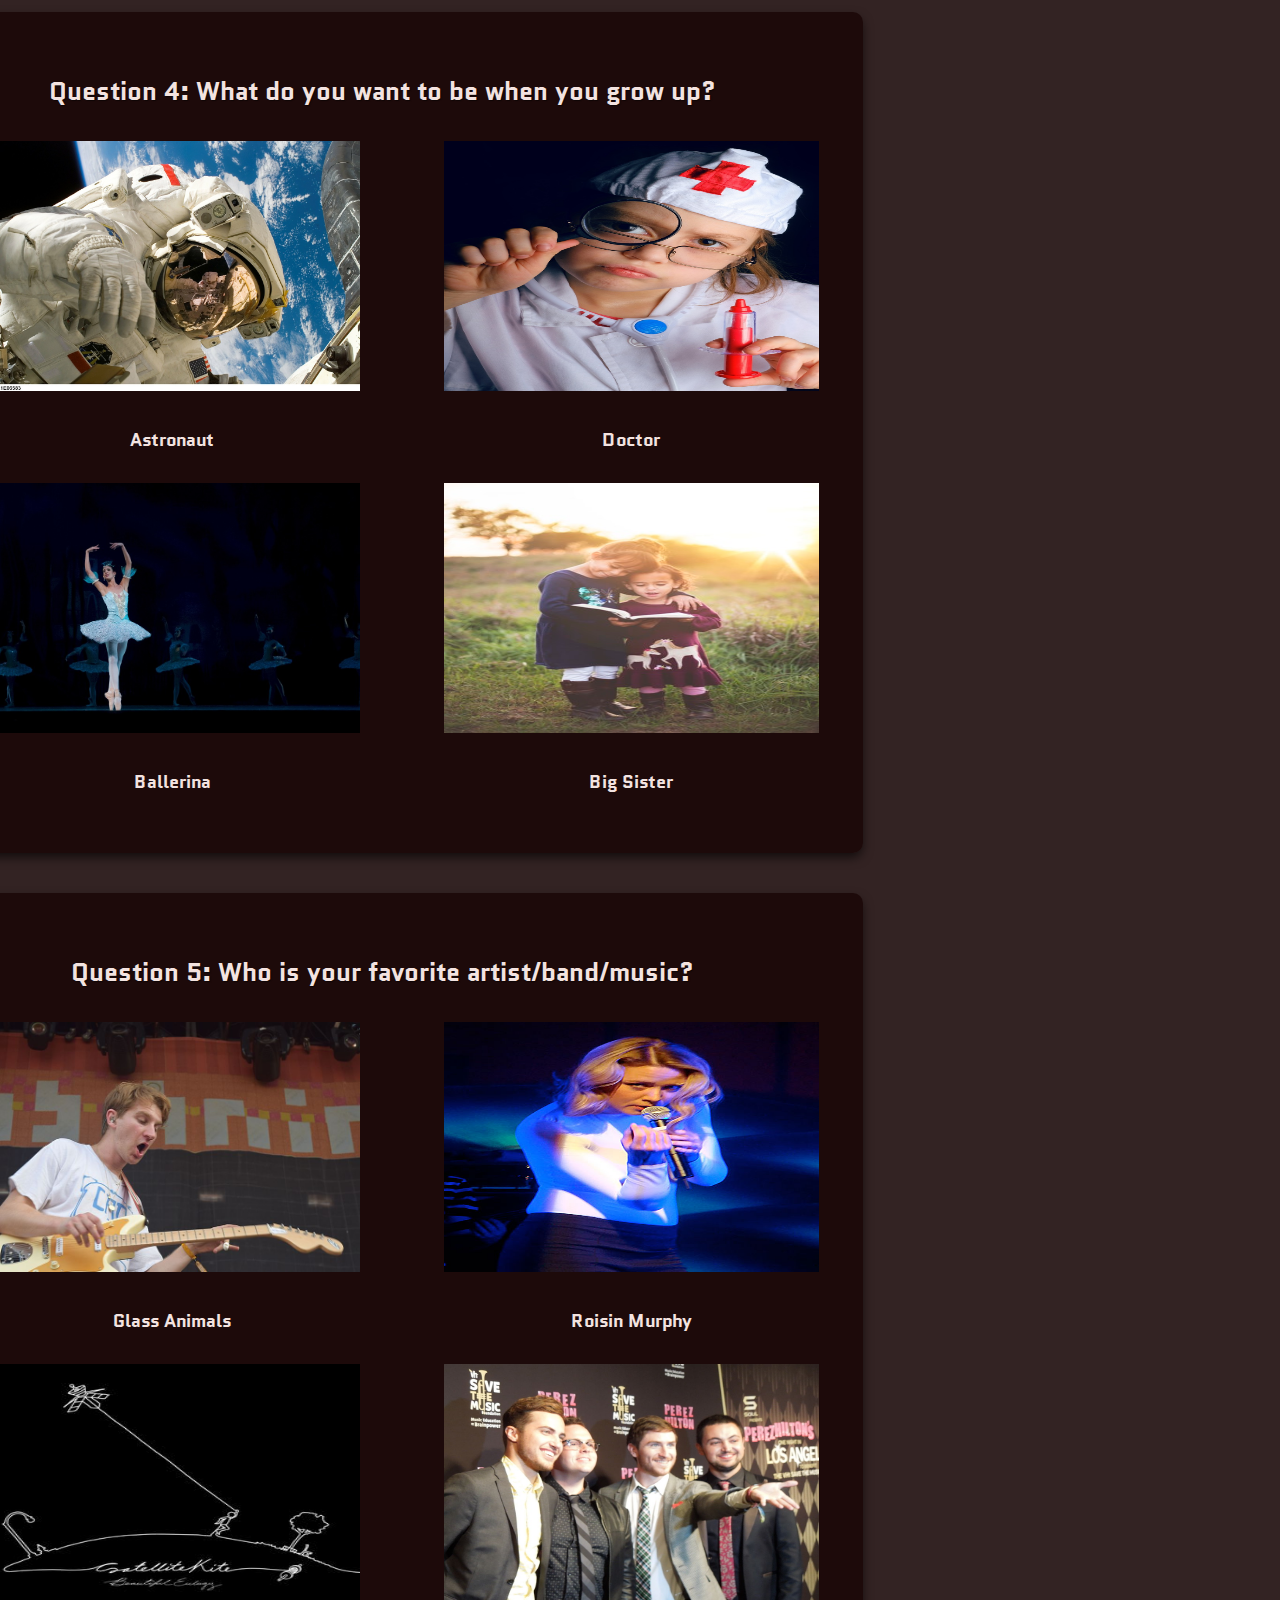
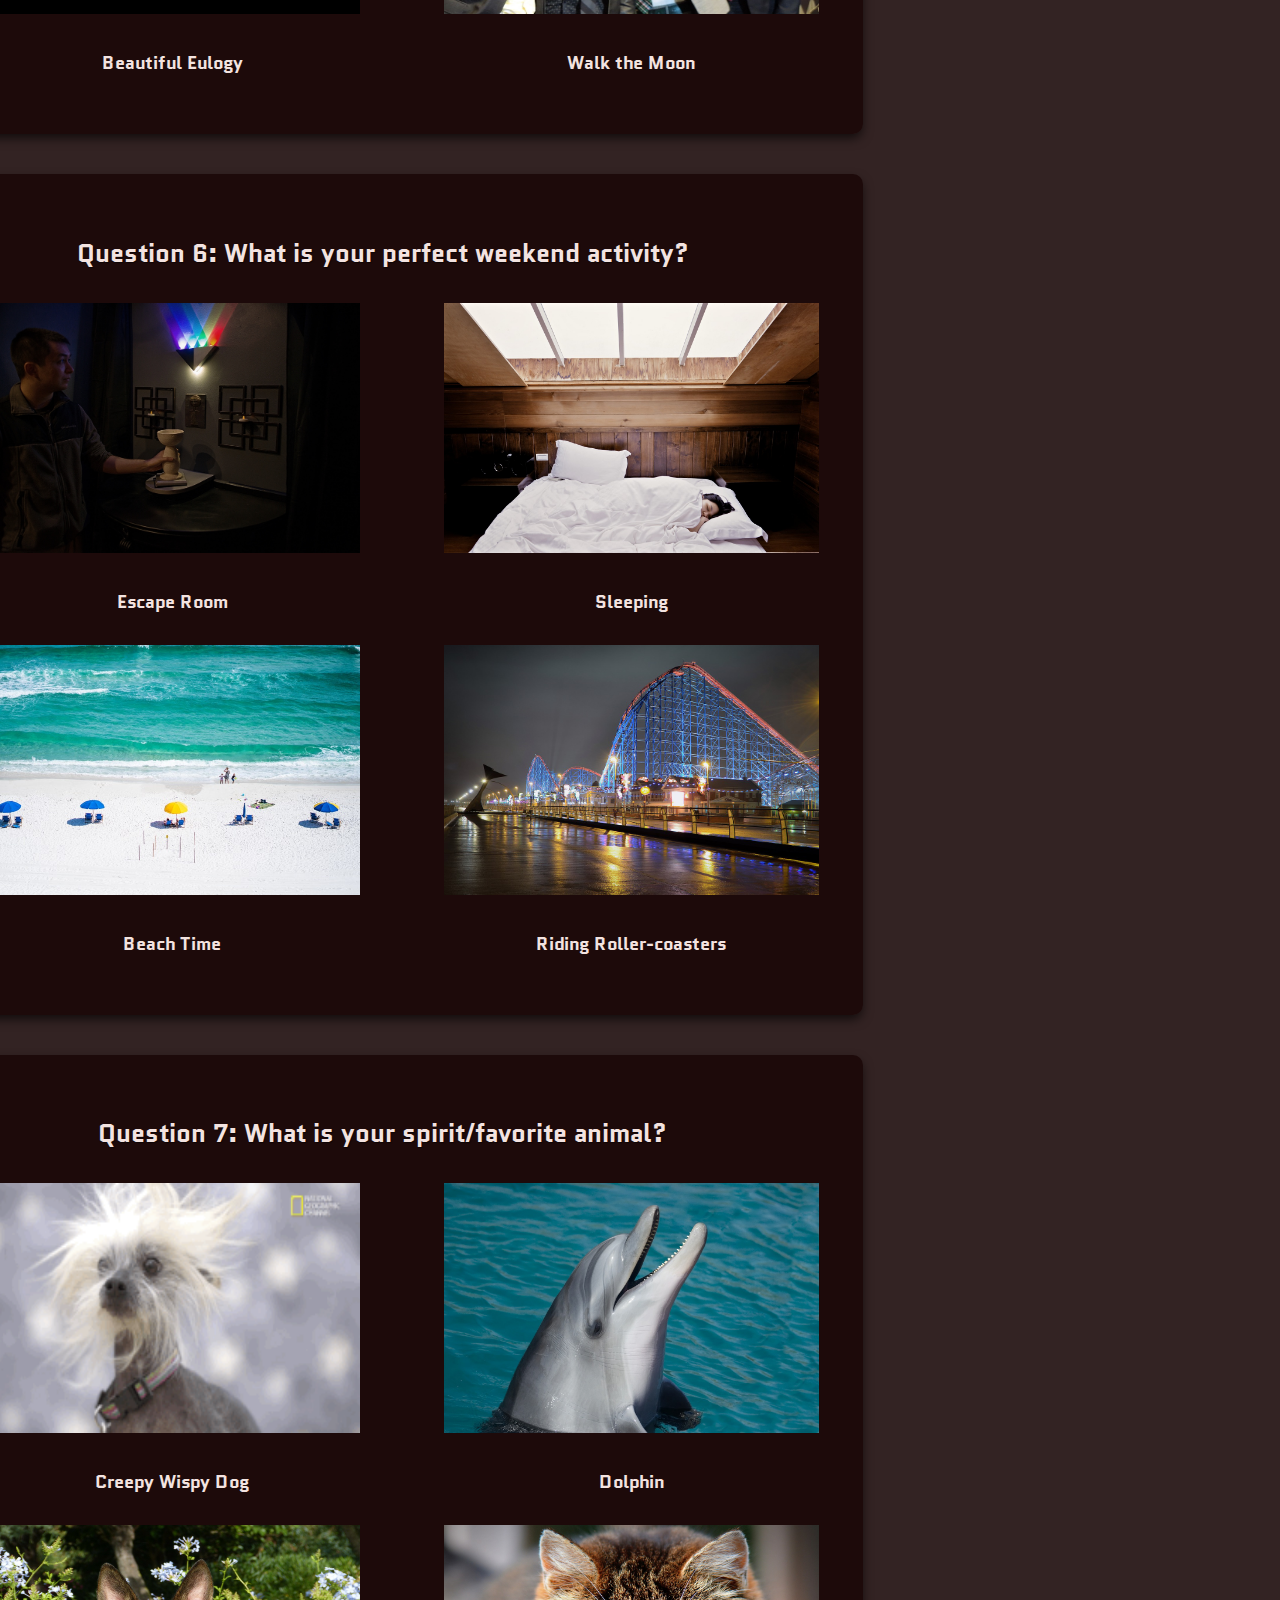
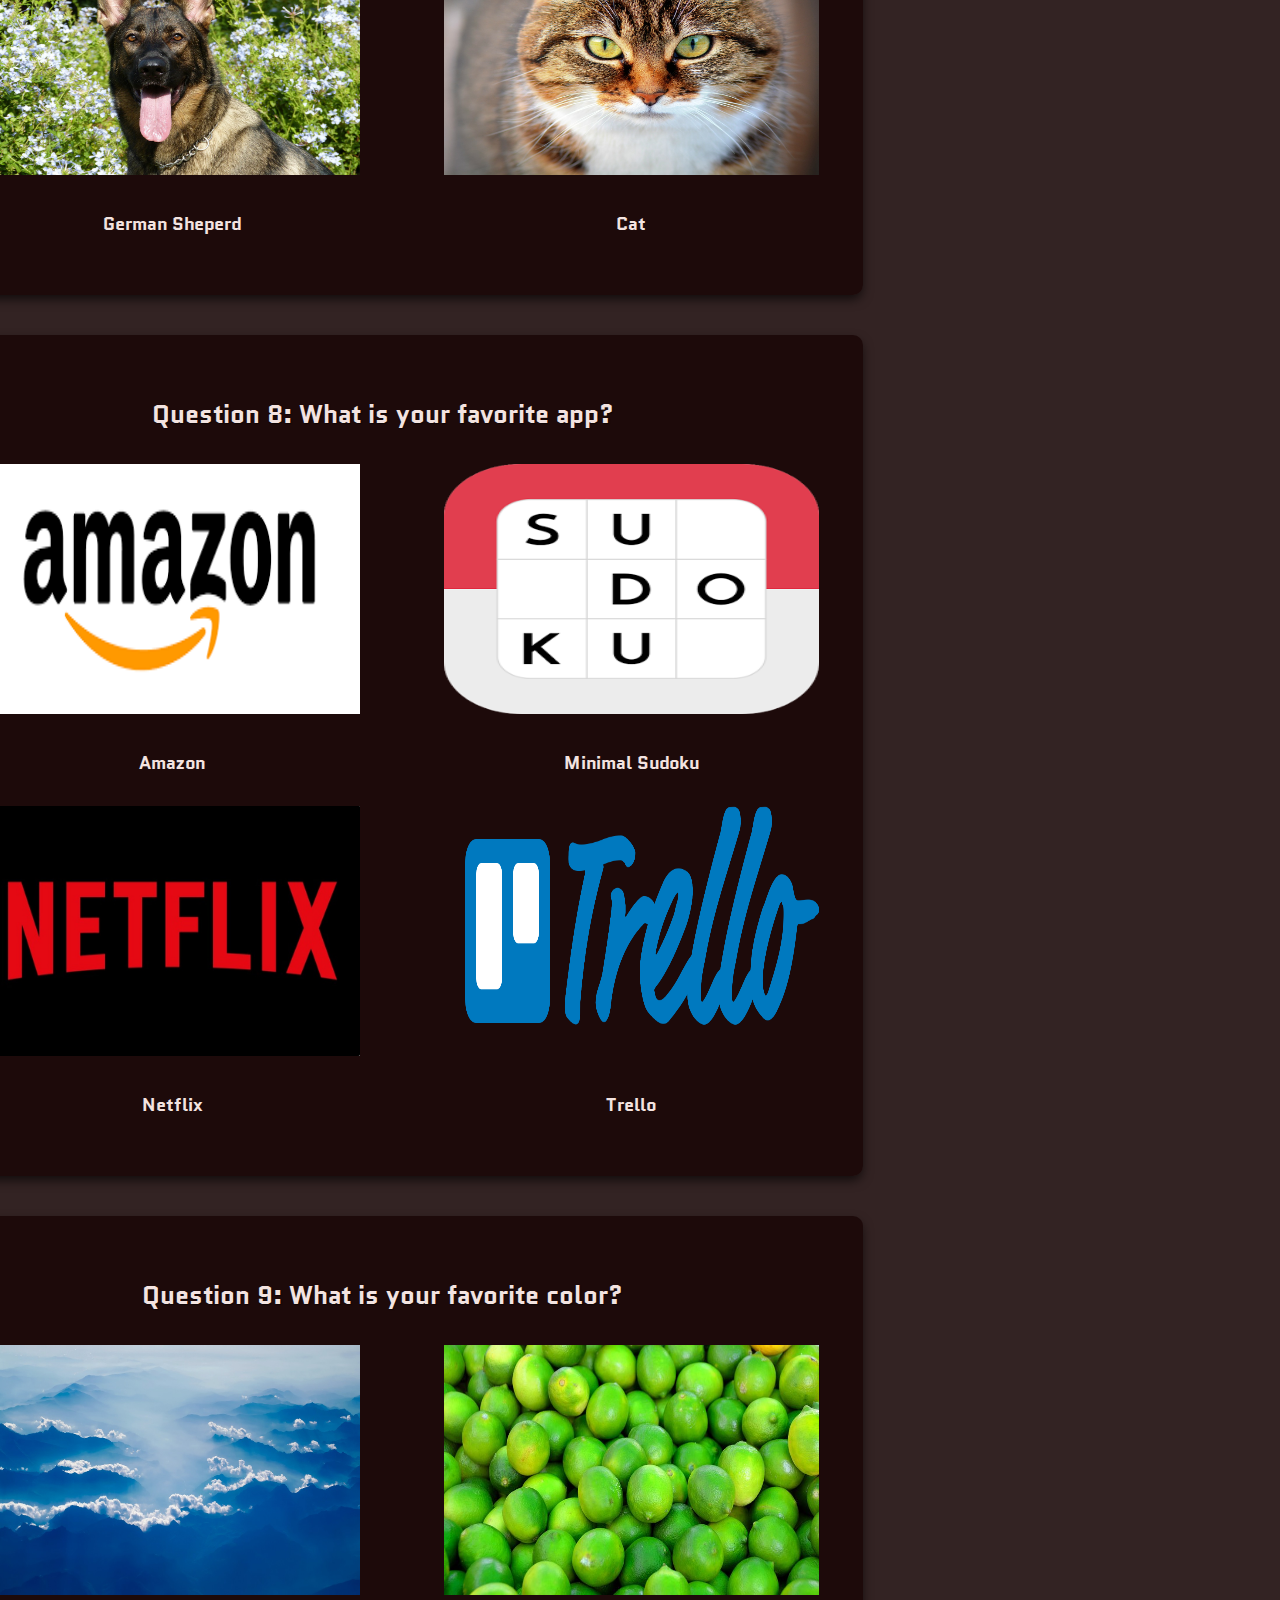
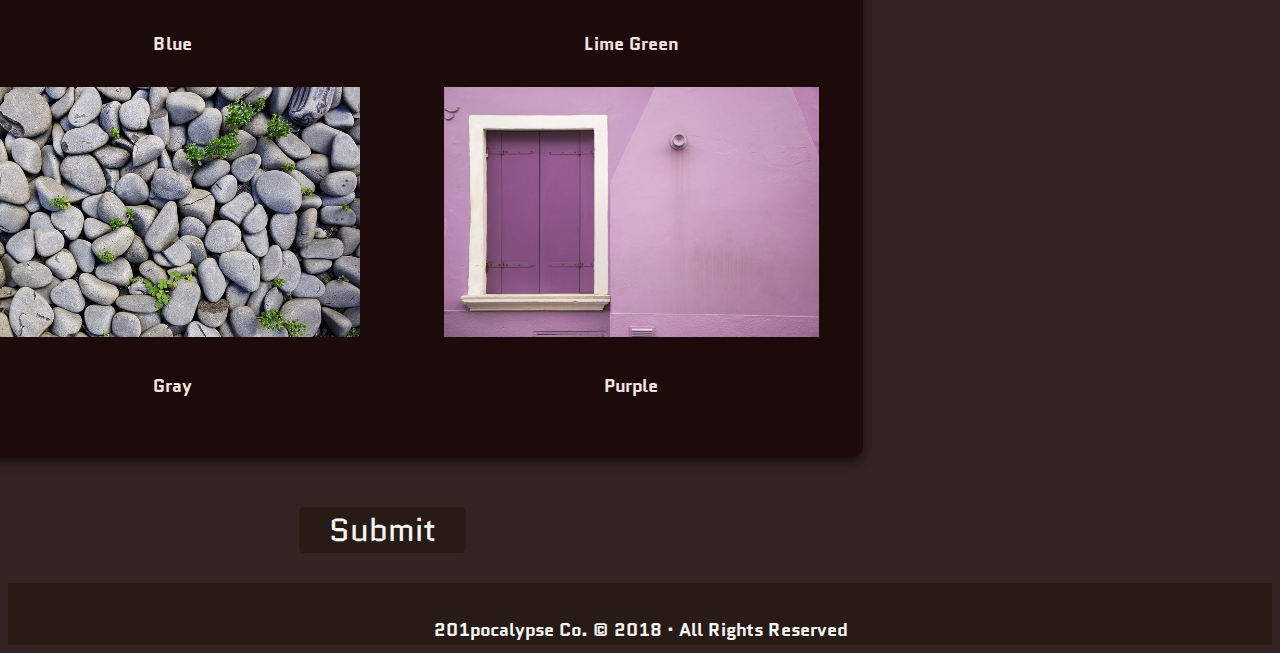
==== commit 3006b3c1: "Merge branch 'master' into wednesday-mob" ====
--- a/index.html
+++ b/index.html
@@ -5,7 +5,7 @@
   <meta charset="UTF-8">
   <meta name="viewport" content="width=device-width, initial-scale=1.0">
   <meta http-equiv="X-UA-Compatible" content="ie=edge">
-  <title>Spirit Animal Quiz</title>
+  <title>THE 201POCALYPSE</title>
   <link href="https://fonts.googleapis.com/css?family=Quantico" rel="stylesheet">
   <link rel="stylesheet" type="text/css" href="css/reset.css">
   <link rel="stylesheet" type="text/css" href="css/style.css">
--- a/css/style.css
+++ b/css/style.css
@@ -2,6 +2,7 @@
   --red-color:#853422;
   --brown-color: #281a14;
   --lightbrown-color: #c47263;
+  --offwhite-color: #f3e3e0;
 }
 
 body {
@@ -11,6 +12,7 @@
   background-size: cover;
   background-blend-mode: overlay;
   font-family: 'Quantico', serif;
+  color: var(--offwhite-color);
 }
 
 p {
@@ -34,7 +36,7 @@
   box-shadow: 0px 5px 11px -1px rgba(0, 0, 0, .25);
 }
 
-header div {
+header > div {
   max-width: 960px;
   margin: auto;
   padding-top: 5px;
@@ -90,3 +92,11 @@
   font-size: 2em;
 }
 
+.footnotes {
+  text-align: center;
+  color: whitesmoke;
+  font-size: 12px;
+  background-color:var(--brown-color);
+  padding: 1rem;
+  height: 30px;
+}
--- a/css/home.css
+++ b/css/home.css
@@ -5,10 +5,14 @@
 }
 
 .question-bubble {
-  background-color: rgba(70, 57, 57, 0.363);
+  background-image: url("../img/texture.jpg");
+  background-size: cover;
+  background-repeat: no-repeat;
+  background-color: rgba(22, 3, 3, 0.753);
+  background-blend-mode: darken;
   border-radius: 10px;
   padding: 40px;
-  box-shadow: 0px 5px 11px -1px rgba(0, 0, 0, .5);
+  box-shadow: 0px 5px 11px -1px rgba(0, 0, 0, 0.678);
   margin: 20px 0;
   width: 880px;
   text-align: center;
@@ -18,7 +22,6 @@
   width: 375px;
   height: 250px; 
   padding: 10px 40px;
-  /* border-radius: 15%; */
 }
 
 .img-row {
@@ -28,7 +31,7 @@
 }
 
 .question-bubble img:hover {
-  opacity: 0.5;
+  opacity: 0.75;
 }
 
 .quiz-header {
@@ -60,14 +63,7 @@
 }
 
 label > input:checked + img{
-  background-color: rgb(128, 100, 100);
+  background-image: url("../img/metalframe.png");
+  background-size: cover;
+  background-repeat: no-repeat;
 }
-
-.footnotes {
-  text-align: center;
-  color: whitesmoke;
-  font-size: 12px;
-  background-color:var(--brown-color);
-  padding: 1rem;
-  height: 30px;
-}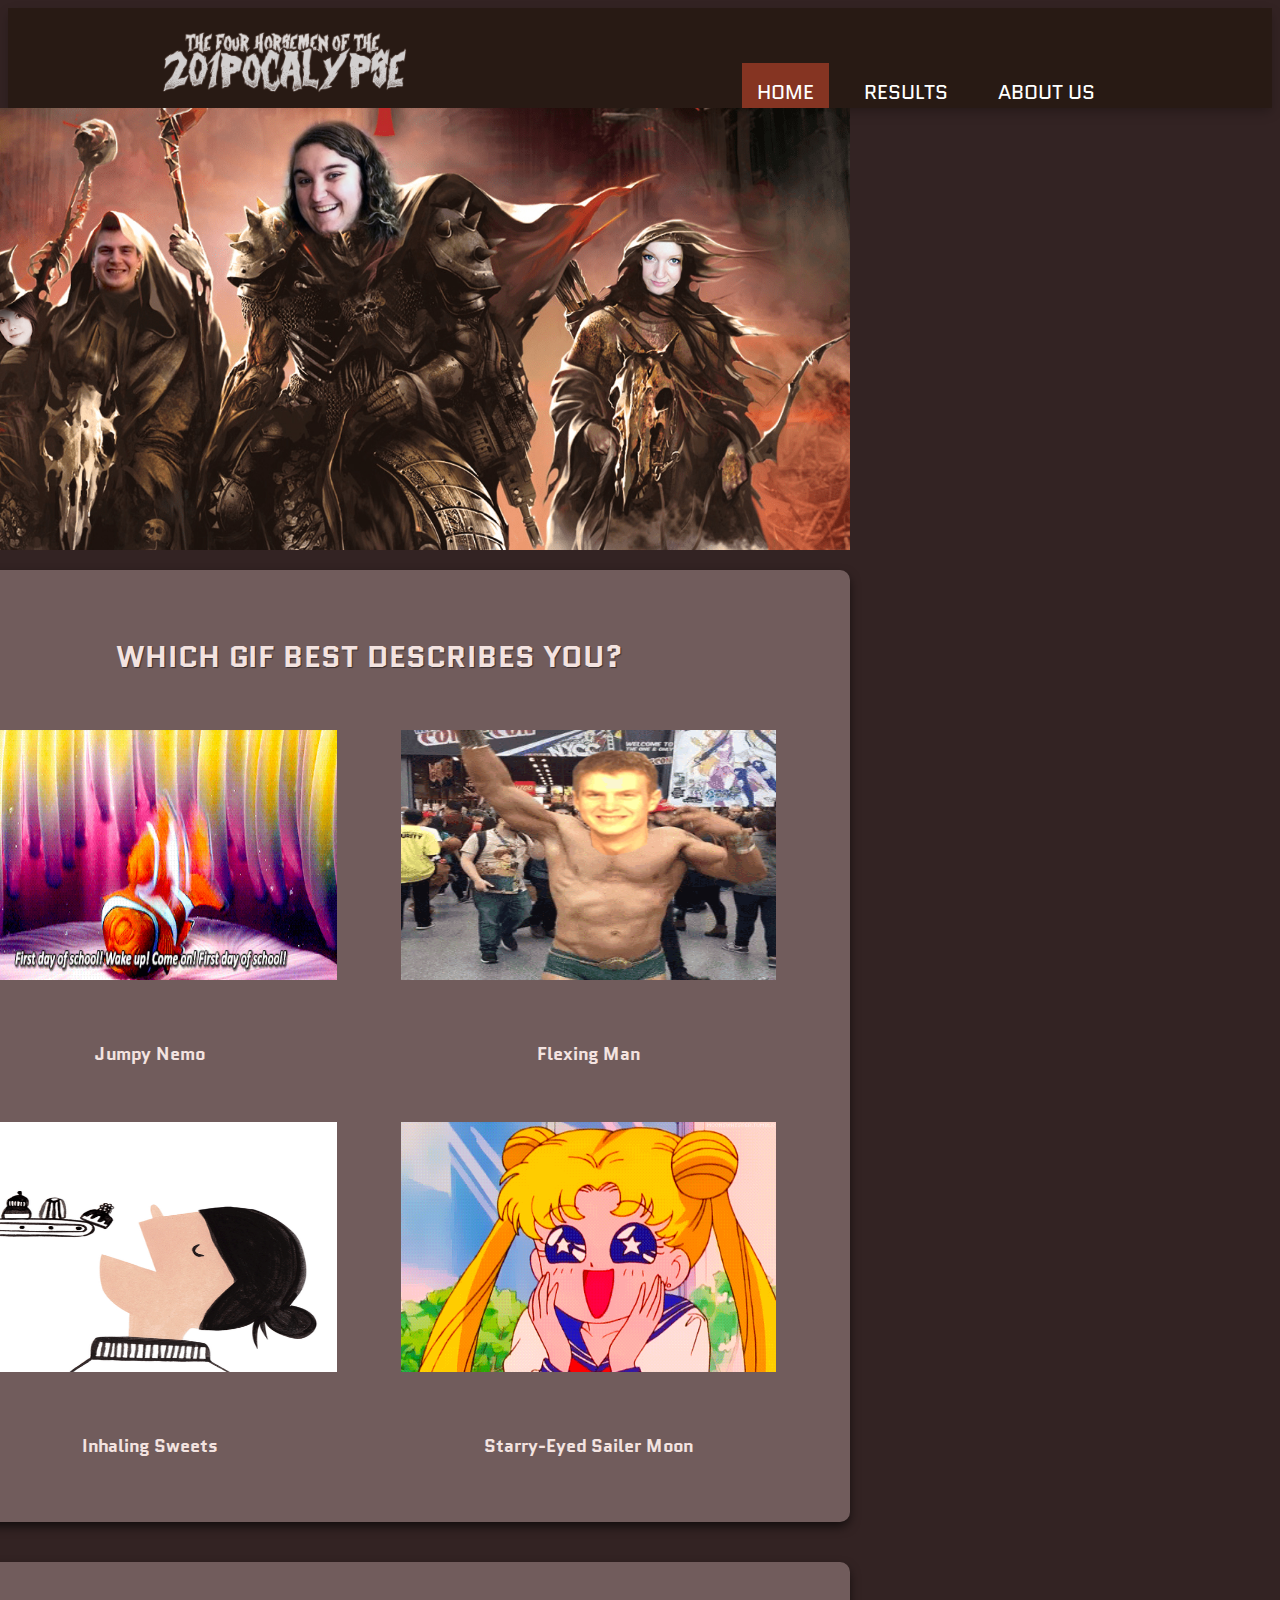
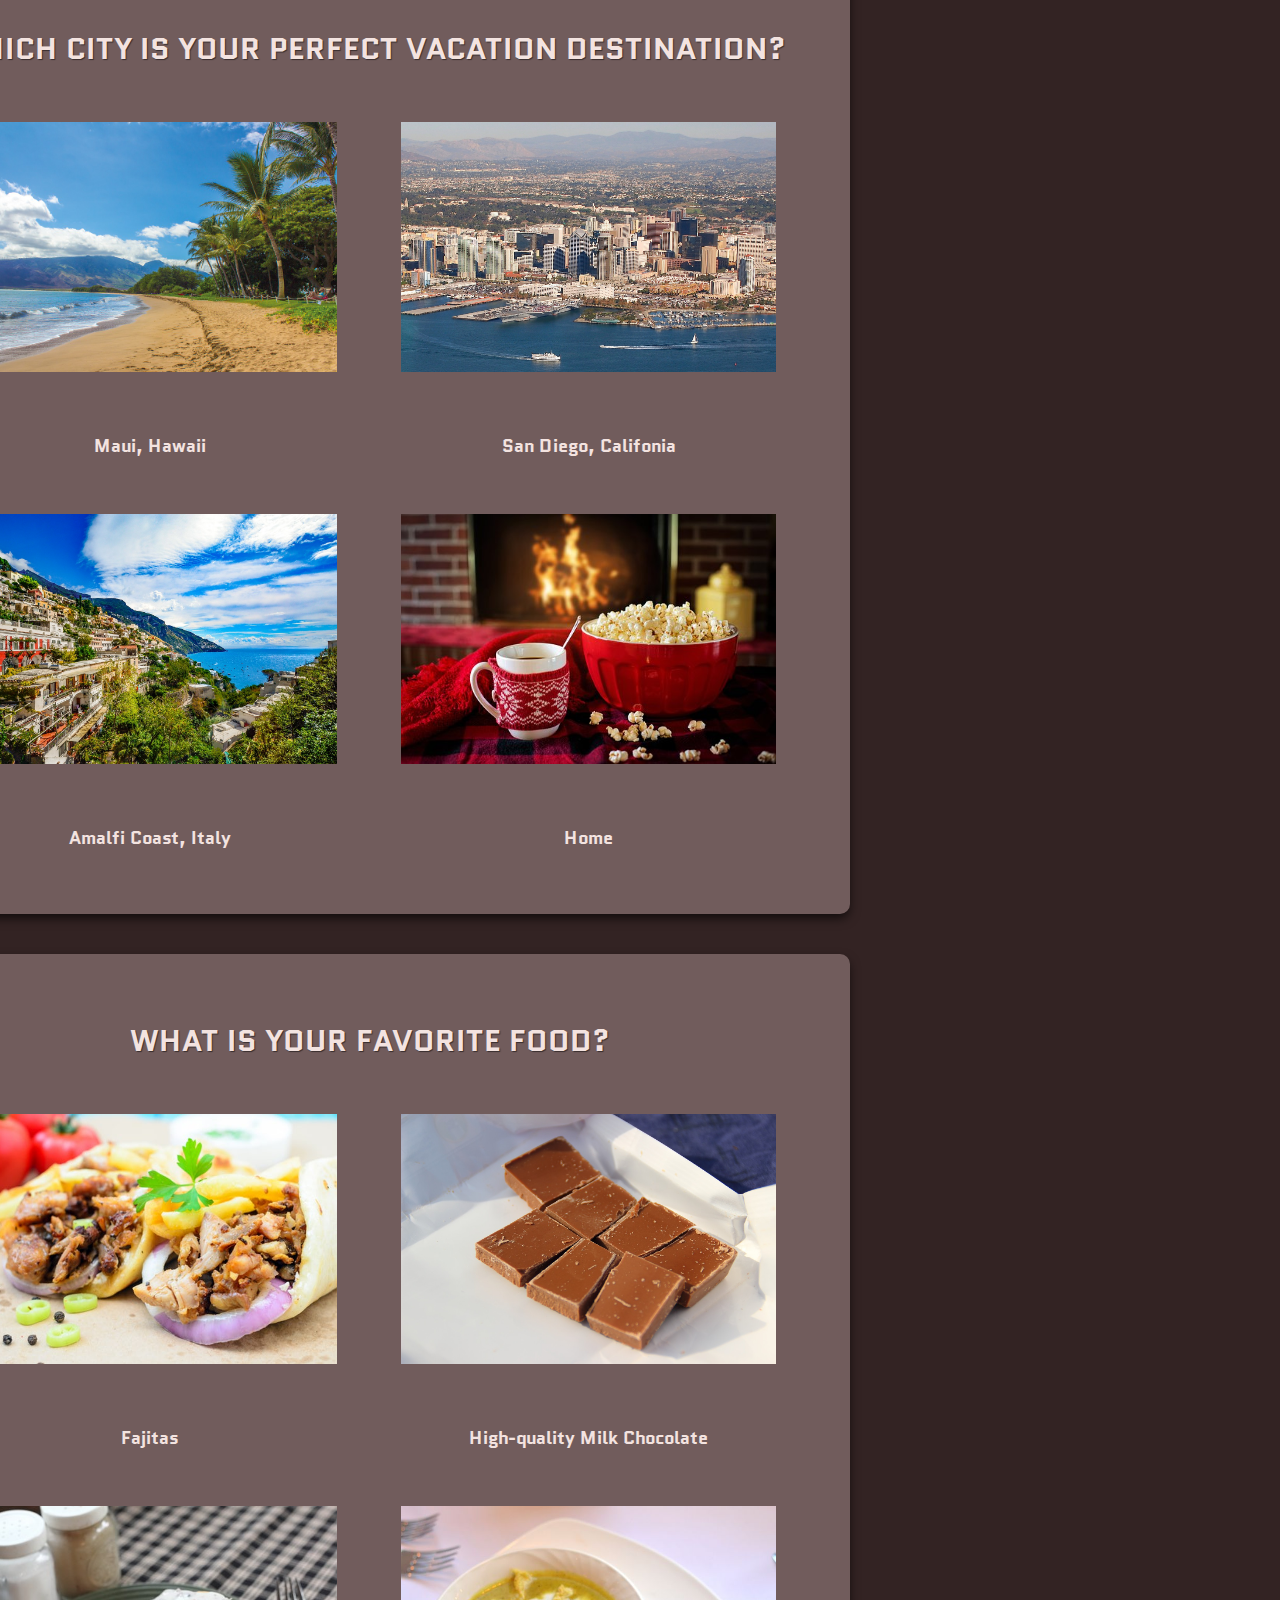
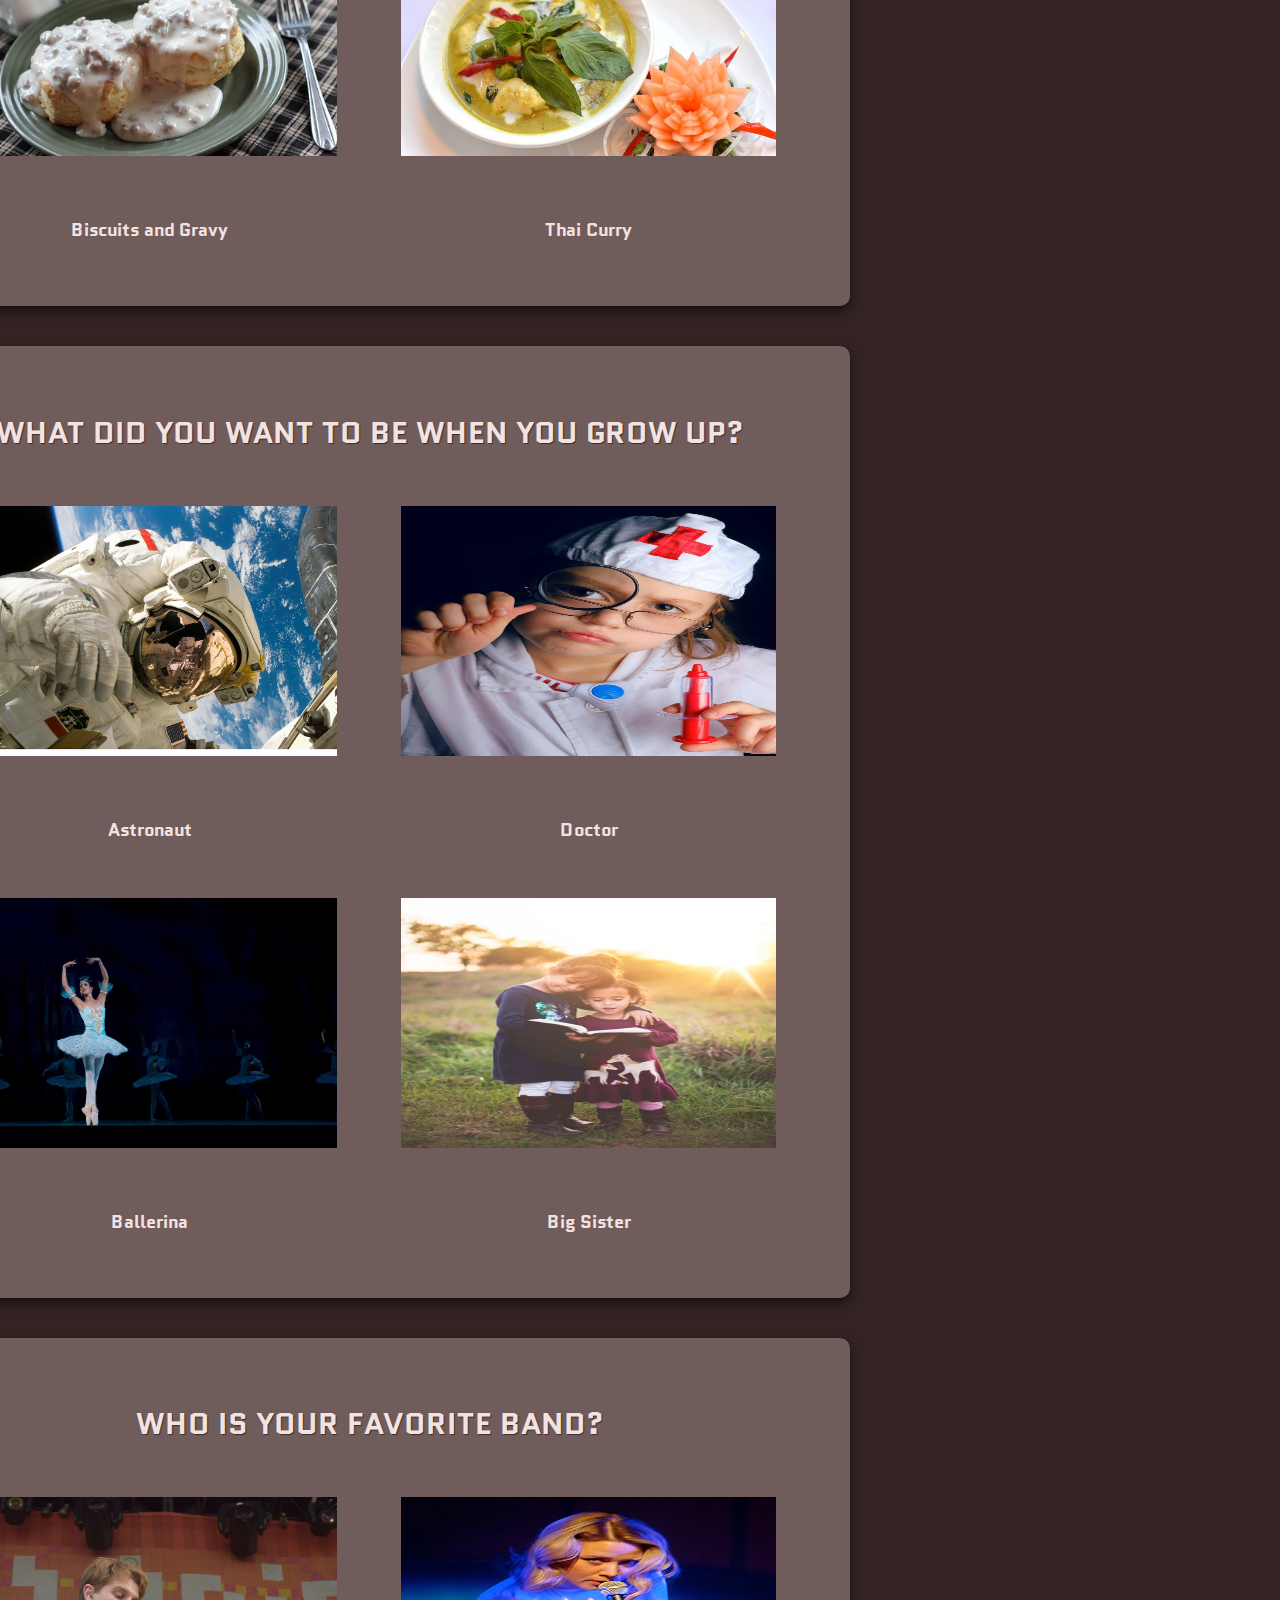
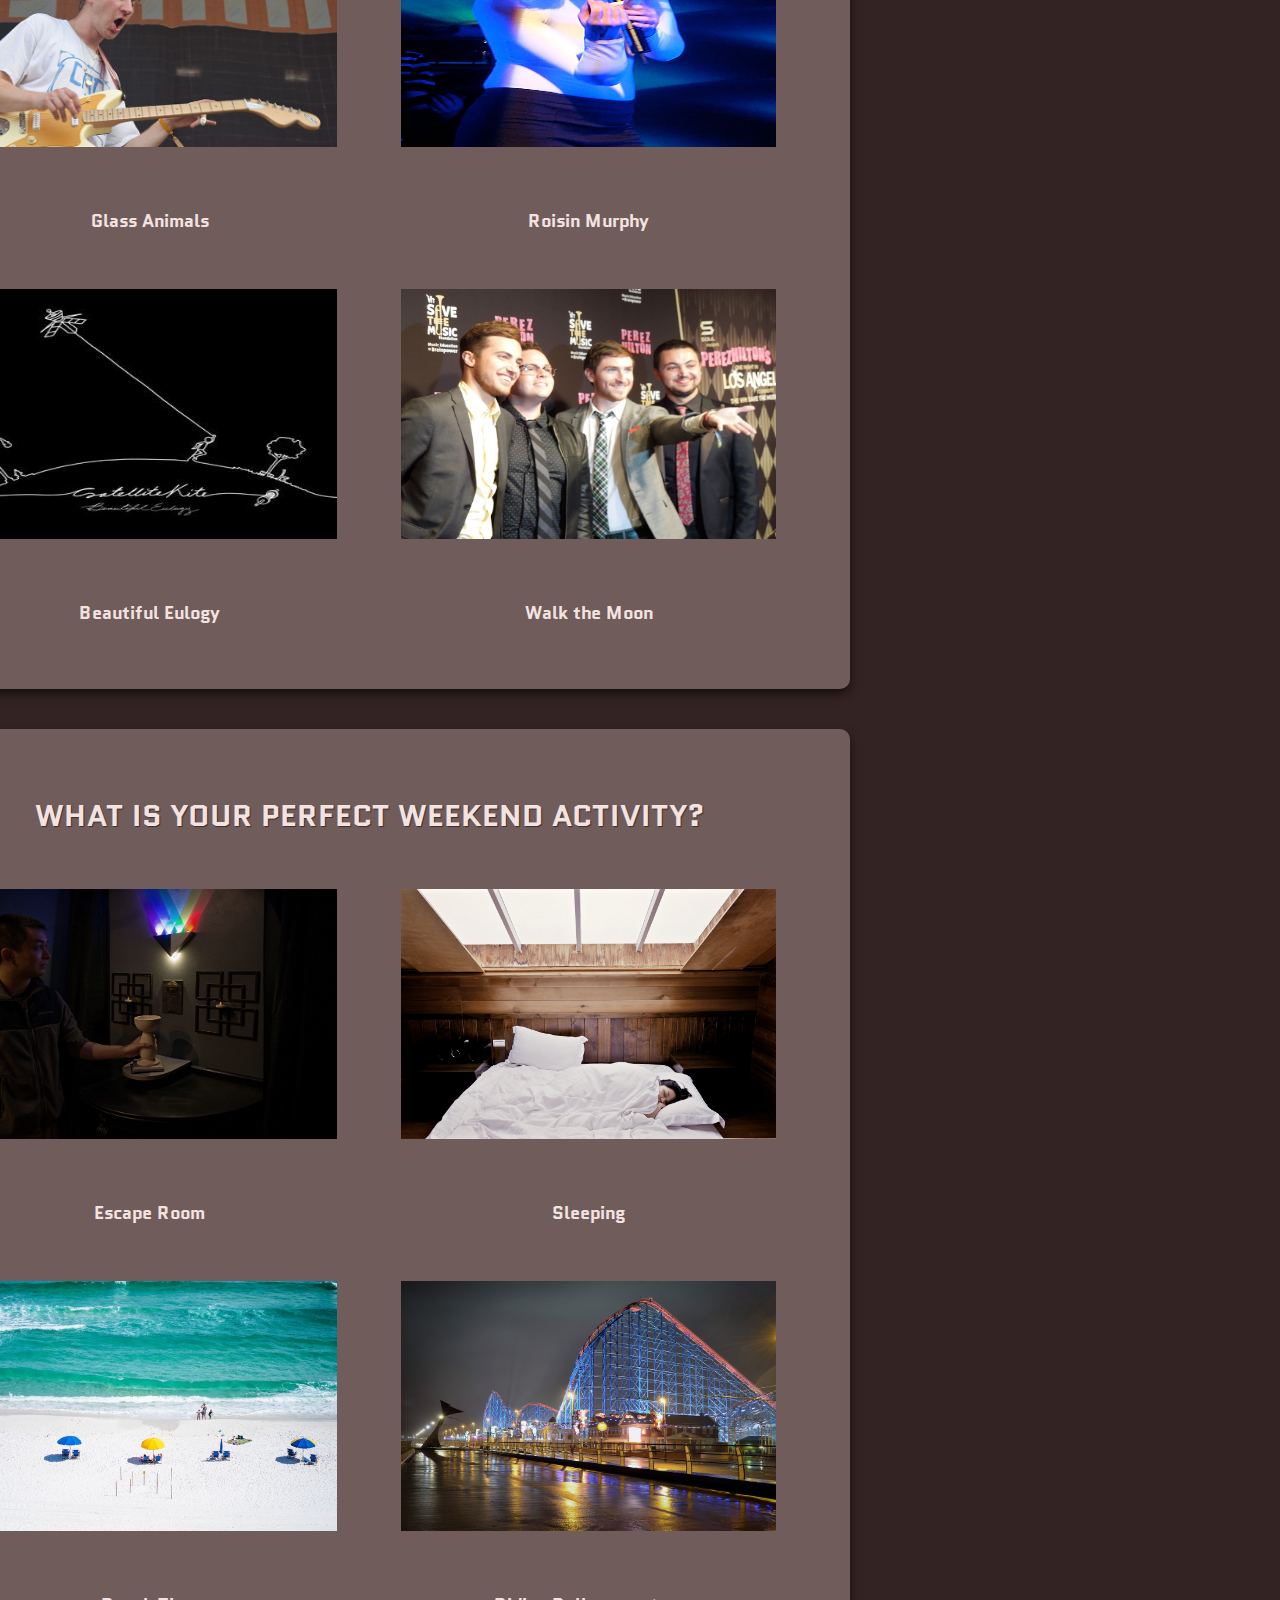
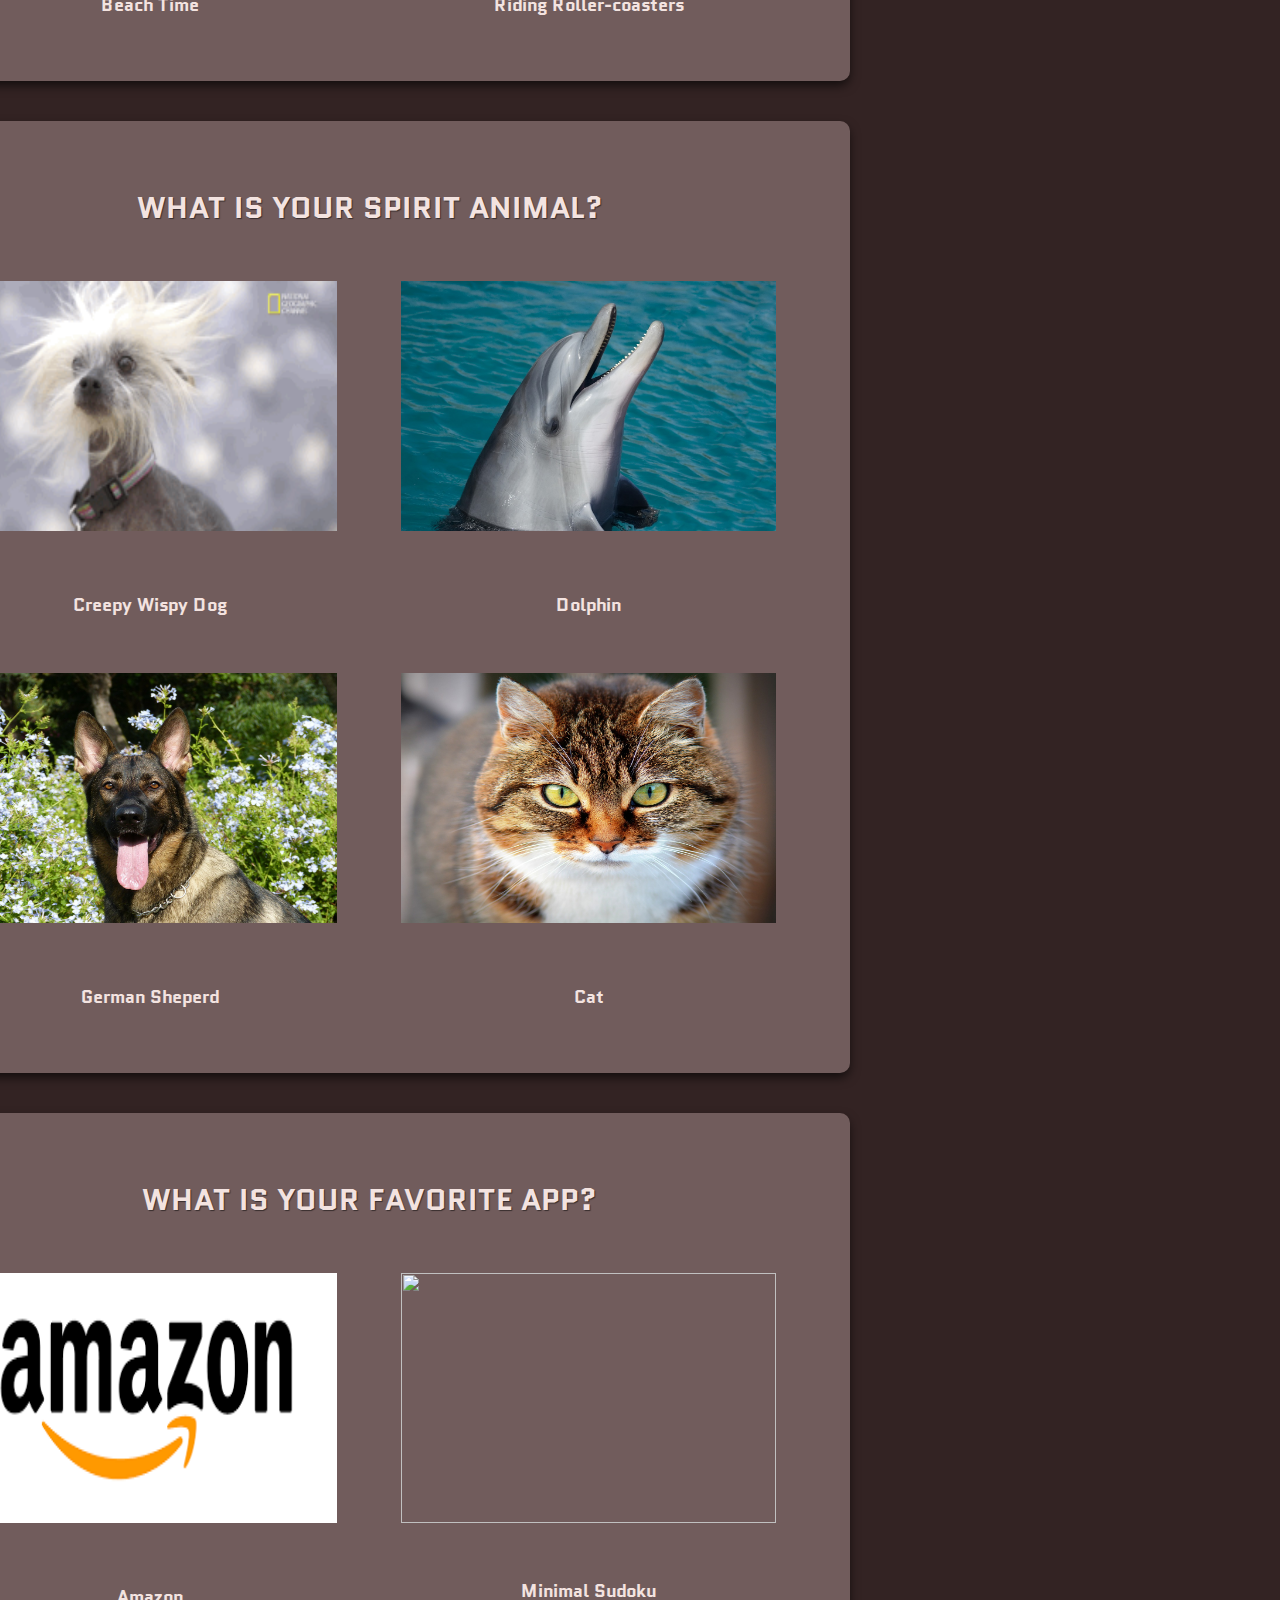
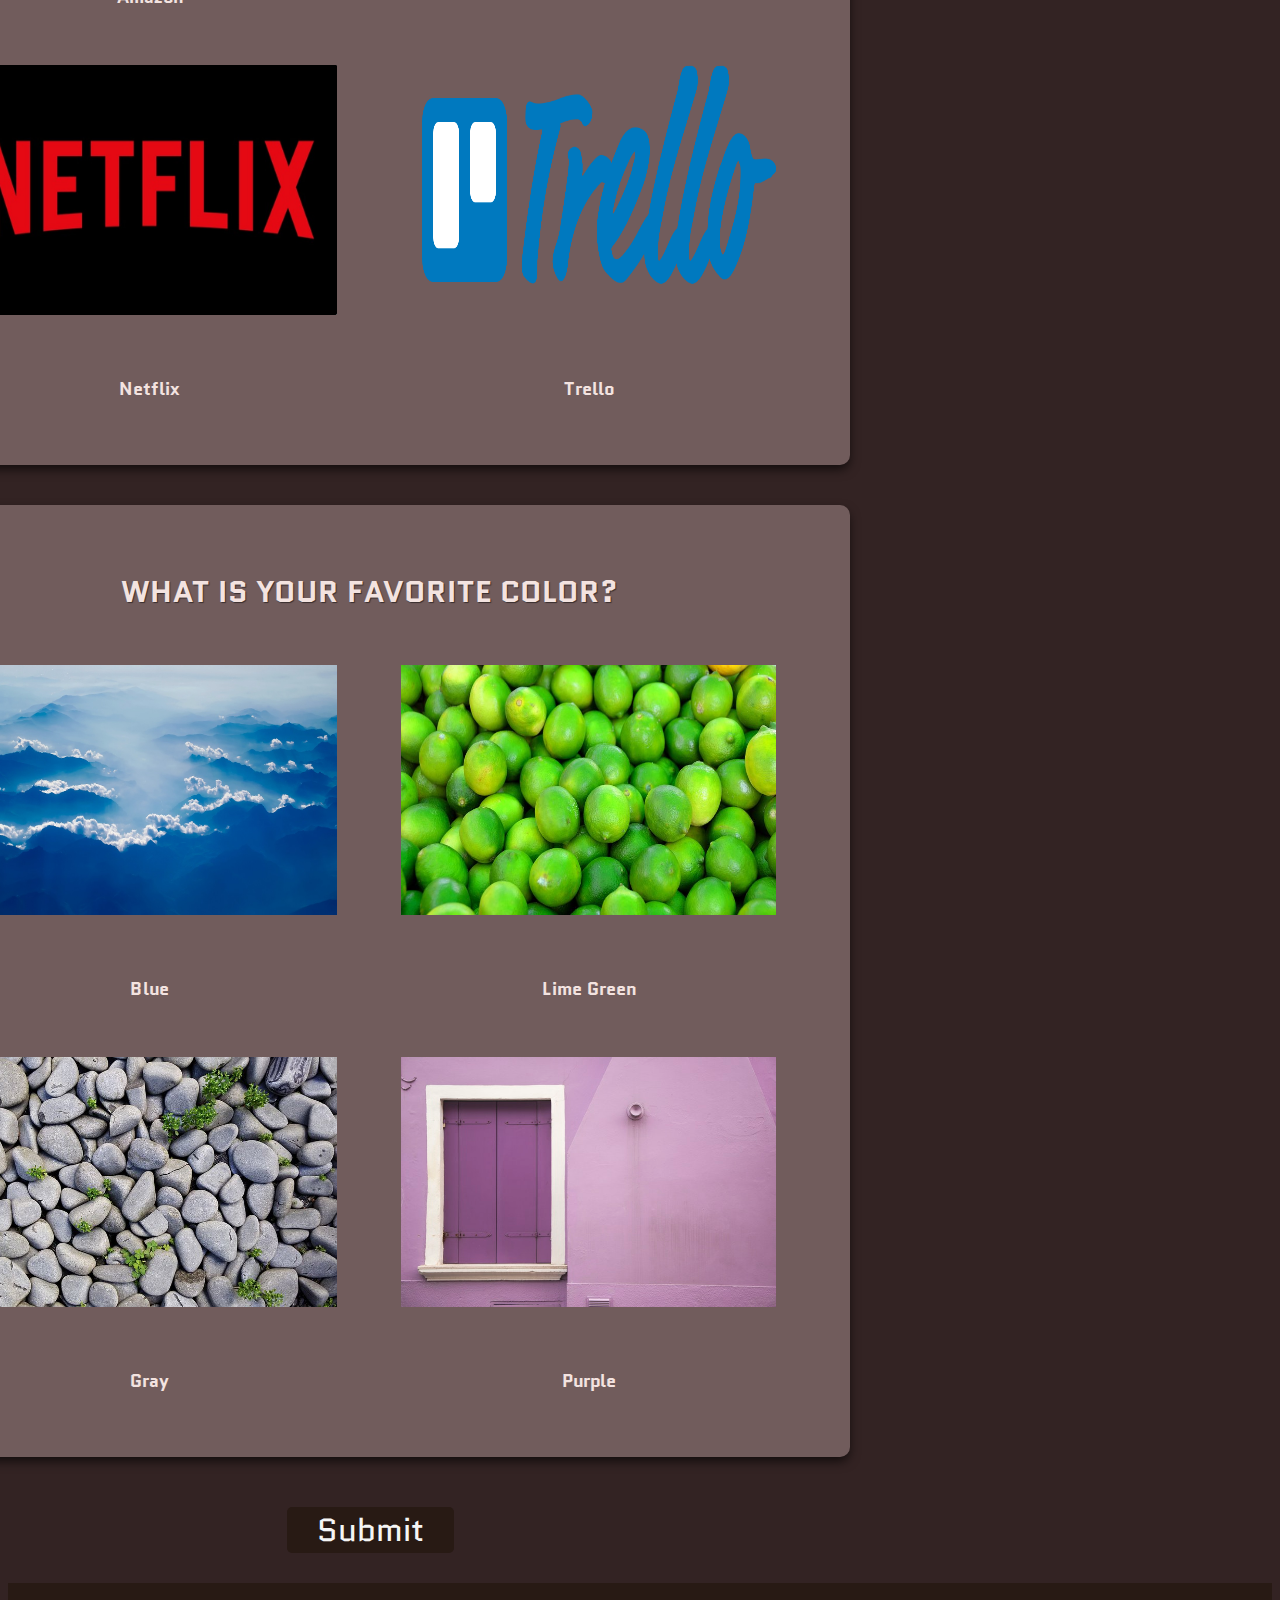
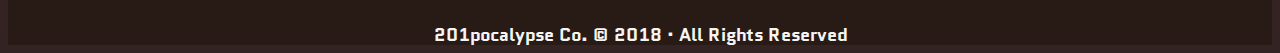
==== commit 0f4fe246: "Merge ce6e9d99b9596f346073de2fb3175c64d8c2cb50 into 2d21abd6a0f9675124a69b19de64e4025a9abda6" ====
--- a/index.html
+++ b/index.html
@@ -18,7 +18,7 @@
   <header>
     <div>
       <div class="logo">
-        <img src="img/201pocalypse_logo.png" width="250px">
+        <a href="index.html"><img src="img/201pocalypse_logo.png" width="250px"></a>
       </div>
       <nav>
         <a href="index.html" class="active">Home</a>
@@ -35,6 +35,7 @@
         <h3>are you most like?</h3>
       </div>
     </div>
+    <!-- I wish you didn't need to include html for all of the questions ahead of time! See JS for a different idea... -->
     <!-- Question 1 -->
     <div class="question-bubble">
       <div class="question">
@@ -357,12 +358,11 @@
   </main>
 
   <footer>
-      <div class="footnotes">
-        <p>201pocalypse Co. &copy; 2018 &middot; All Rights Reserved</p>
-      </div>
+    <div class="footnotes">
+      <p>201pocalypse Co. &copy; 2018 &middot; All Rights Reserved</p>
+    </div>
   </footer>
 
 </body>
 <script src="js/home.js"></script>
-
 </html>
--- a/css/style.css
+++ b/css/style.css
@@ -15,14 +15,42 @@
   color: var(--offwhite-color);
 }
 
+.banner {
+  text-align: center;
+  height: 205px;
+  width: 960px;
+  background-image: url("../img/shortbanner.jpg");
+  background-size: cover;
+}
+
+.banner h1 {
+  font-size: 45px;
+  margin-top: 20px;
+  text-transform: uppercase;
+  opacity: 0;
+  animation-name: title-in;
+  animation-duration: 1.5s;
+  animation-delay: 0.2s;
+  animation-fill-mode: forwards;
+}
+
+@keyframes title-in {
+  0% {opacity: 0;}
+  100% {opacity: 1;}
+  0% {padding-top: 60px;}
+  100% {padding-top: 80px;}
+}
+
 p {
   font-size: 18px;
   font-weight: bold;
   color: var(--gray-color);
+  padding: 5px;
 }
 
 h2 {
-  font-size: 25px;
+  text-transform: uppercase;
+  font-size: 30px;
   font-weight: bold;
   margin-bottom: 20px;
   color: var(--blue-color);
@@ -45,10 +73,10 @@
 .logo {
   max-width: 320px;
   float: left;
+  padding-top: 15px;
 }
 
 header h1 {
-  font-family: 'Monofett', cursive;
   font-size: 30px;
   color: white;
   display: inline;
@@ -67,6 +95,7 @@
   margin: 0 10px;
   padding: 15px 15px 10px 15px;
   color: white;
+  text-transform: uppercase;
 }
 
 nav a:hover {
@@ -92,6 +121,10 @@
   font-size: 2em;
 }
 
+button:hover {
+  cursor: pointer;
+}
+
 .footnotes {
   text-align: center;
   color: whitesmoke;
--- a/css/home.css
+++ b/css/home.css
@@ -5,11 +5,9 @@
 }
 
 .question-bubble {
-  background-image: url("../img/texture.jpg");
+  background-color: rgba(247, 216, 216, 0.322);
   background-size: cover;
   background-repeat: no-repeat;
-  background-color: rgba(22, 3, 3, 0.753);
-  background-blend-mode: darken;
   border-radius: 10px;
   padding: 40px;
   box-shadow: 0px 5px 11px -1px rgba(0, 0, 0, 0.678);
@@ -21,17 +19,20 @@
 .question-bubble img {
   width: 375px;
   height: 250px; 
-  padding: 10px 40px;
+  padding: 30px 30px;
 }
 
 .img-row {
-  margin: auto;
-  max-width: 900px;
   display: flex; 
 }
 
 .question-bubble img:hover {
   opacity: 0.75;
+}
+
+button:hover {
+  cursor: pointer;
+  background-color: gray;
 }
 
 .quiz-header {
@@ -46,15 +47,29 @@
 }
 
 .header-text {
-  margin-top: 300px;
+  margin-top: 200px;
   color: rgb(236, 218, 218);
-  font-size: 30px;
+  font-size: 40px;
   text-shadow: 2px 2px 2px rgba(0, 0, 0, 0.85);
   text-transform: capitalize;
+  opacity: 0;
+  animation-name: title-in;
+  animation-duration: 1.5s;
+  animation-delay: 0.2s;
+  animation-fill-mode: forwards;
+}
+
+@keyframes title-in {
+  0% {opacity: 0;}
+  100% {opacity: 1;}
+  0% {padding-top: 60px;}
+  100% {padding-top: 80px;}
 }
 
 input {
-  display: none;
+  position: absolute;
+  margin: 50px 0px 0px 50px;
+  opacity: 0;
 }
 
 label > input + img{
